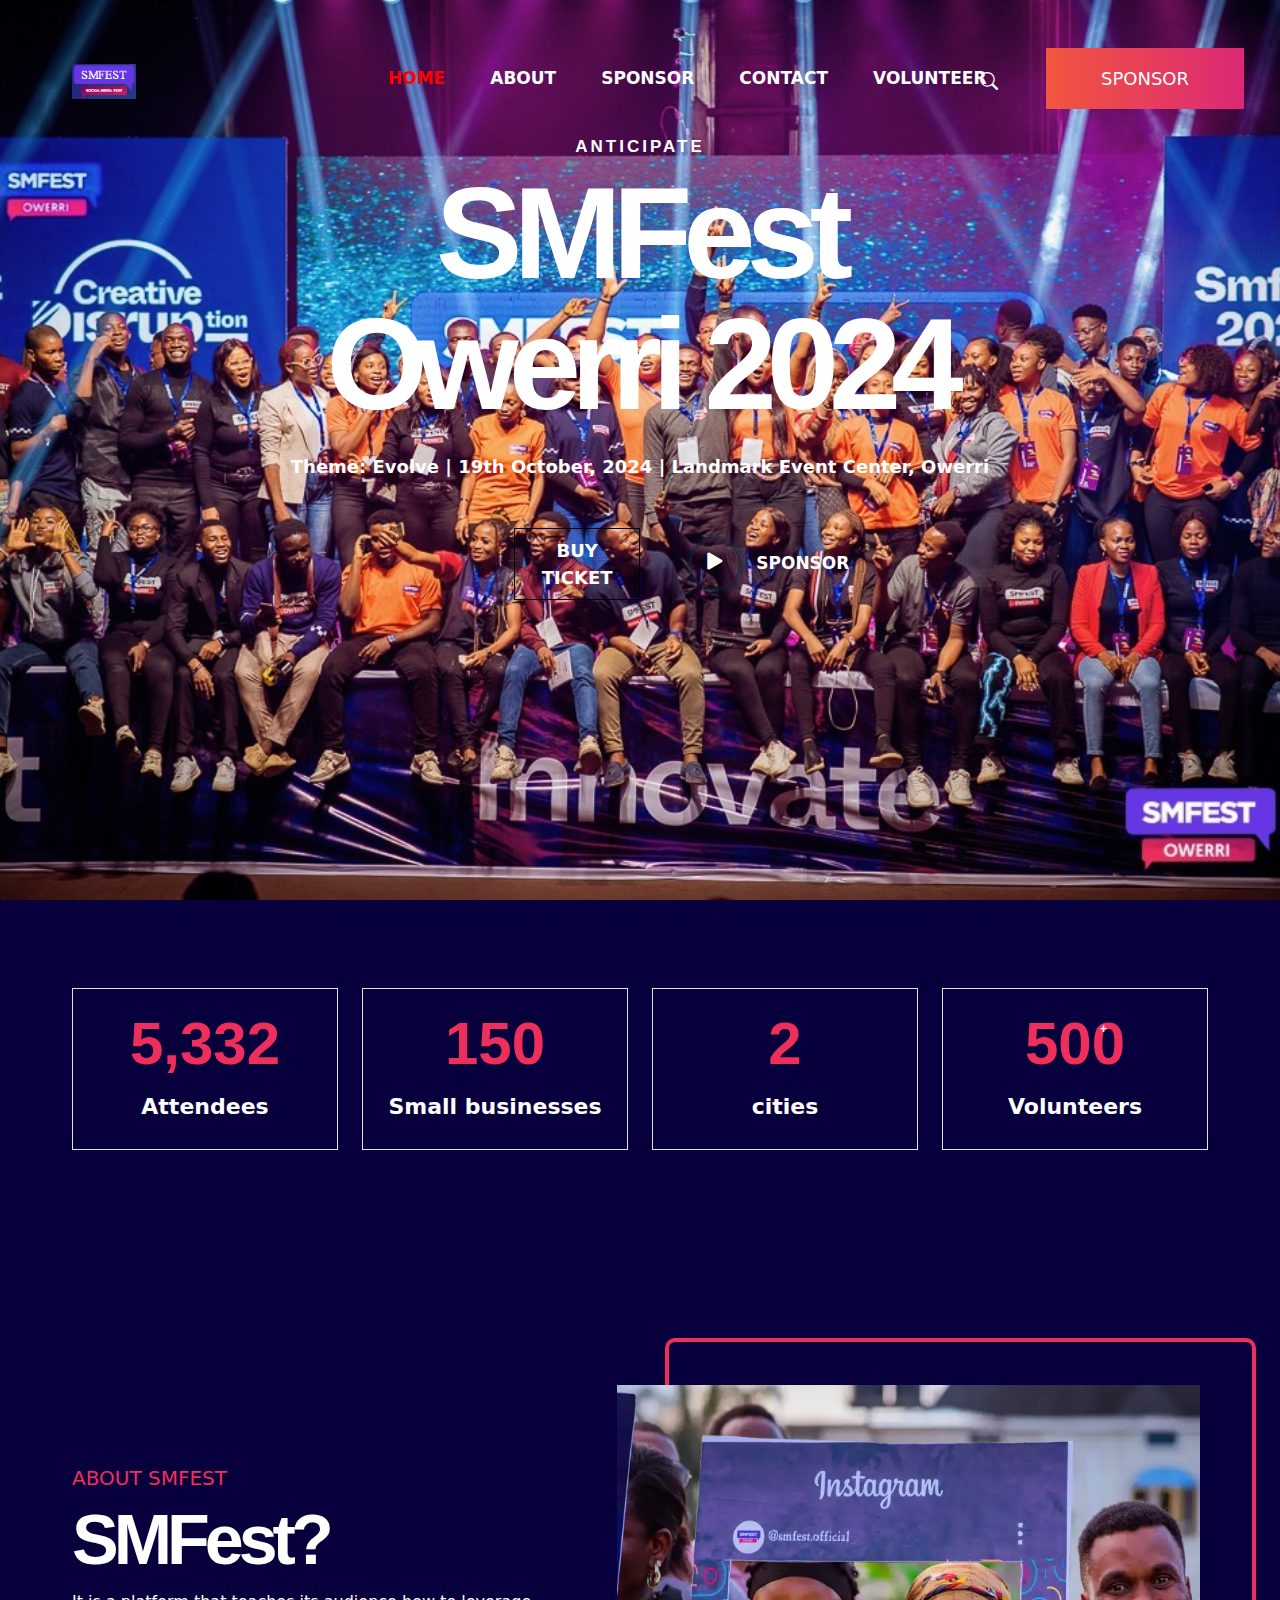
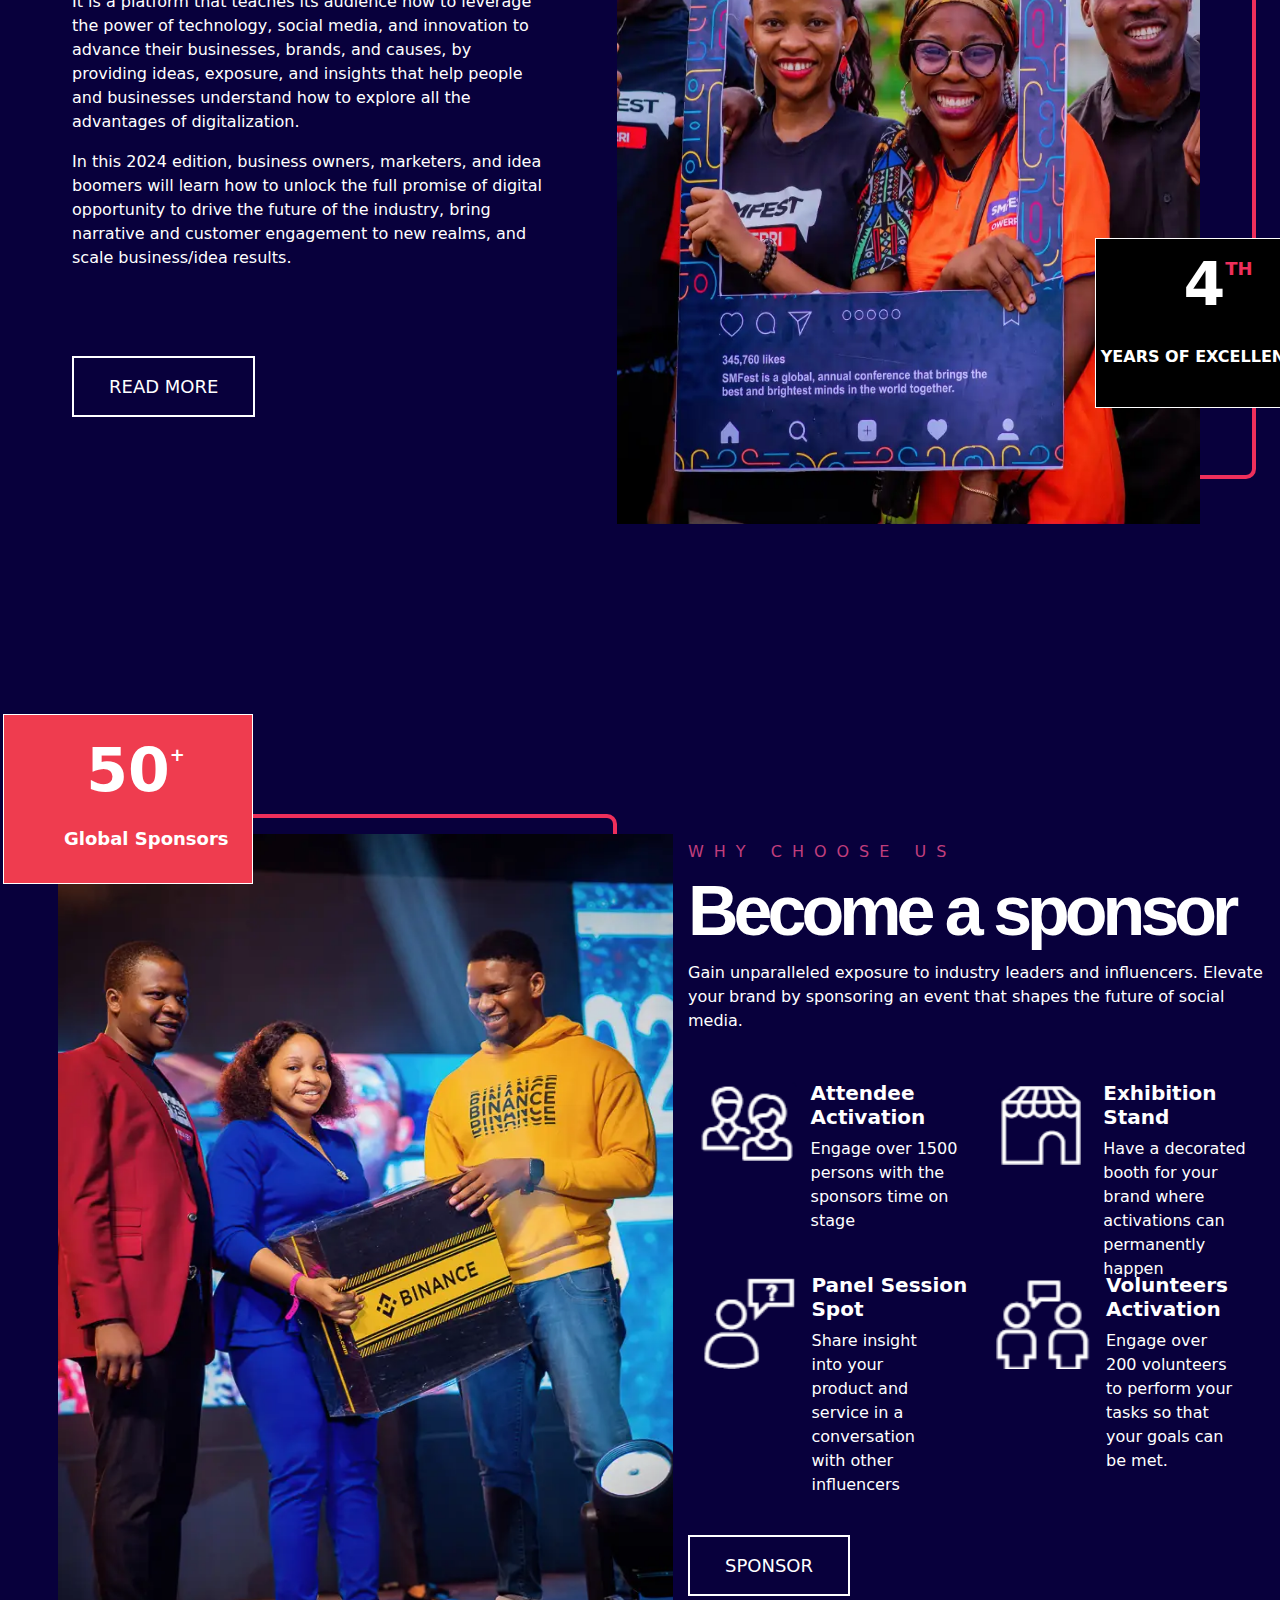
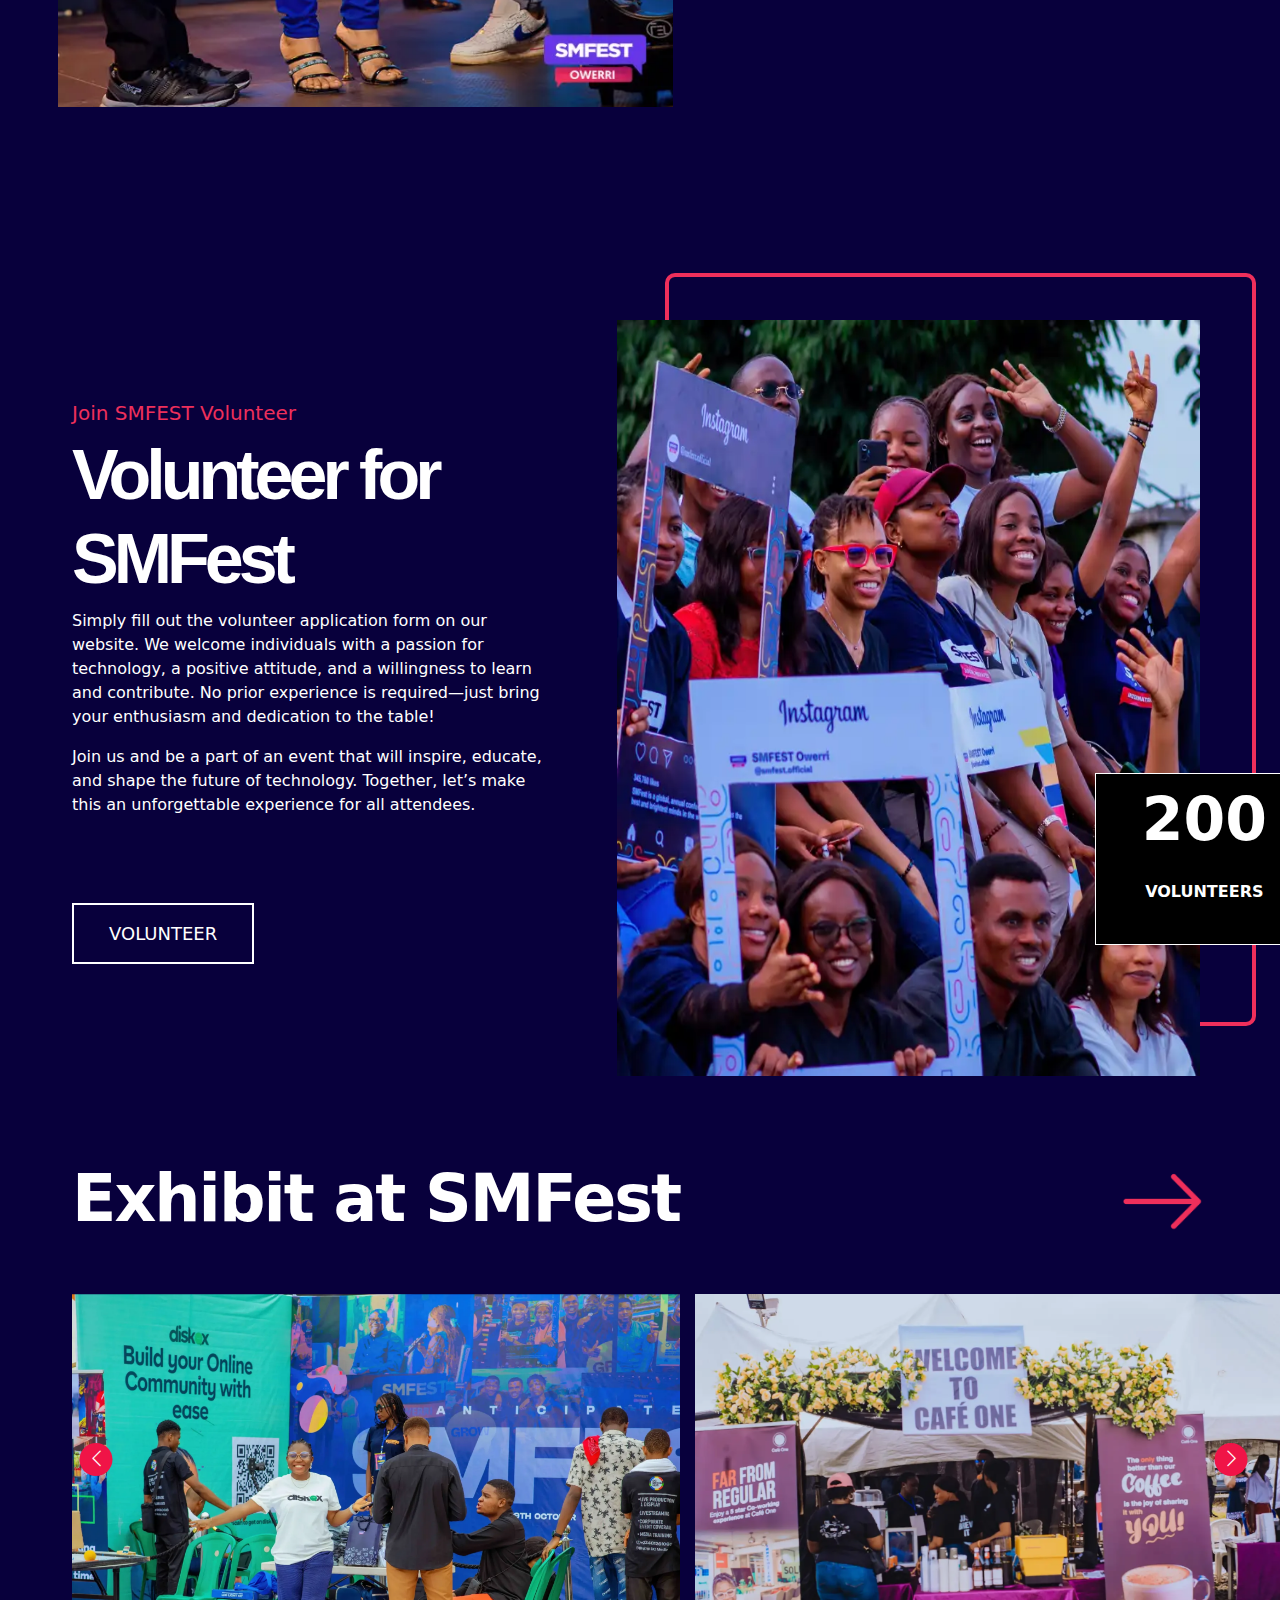
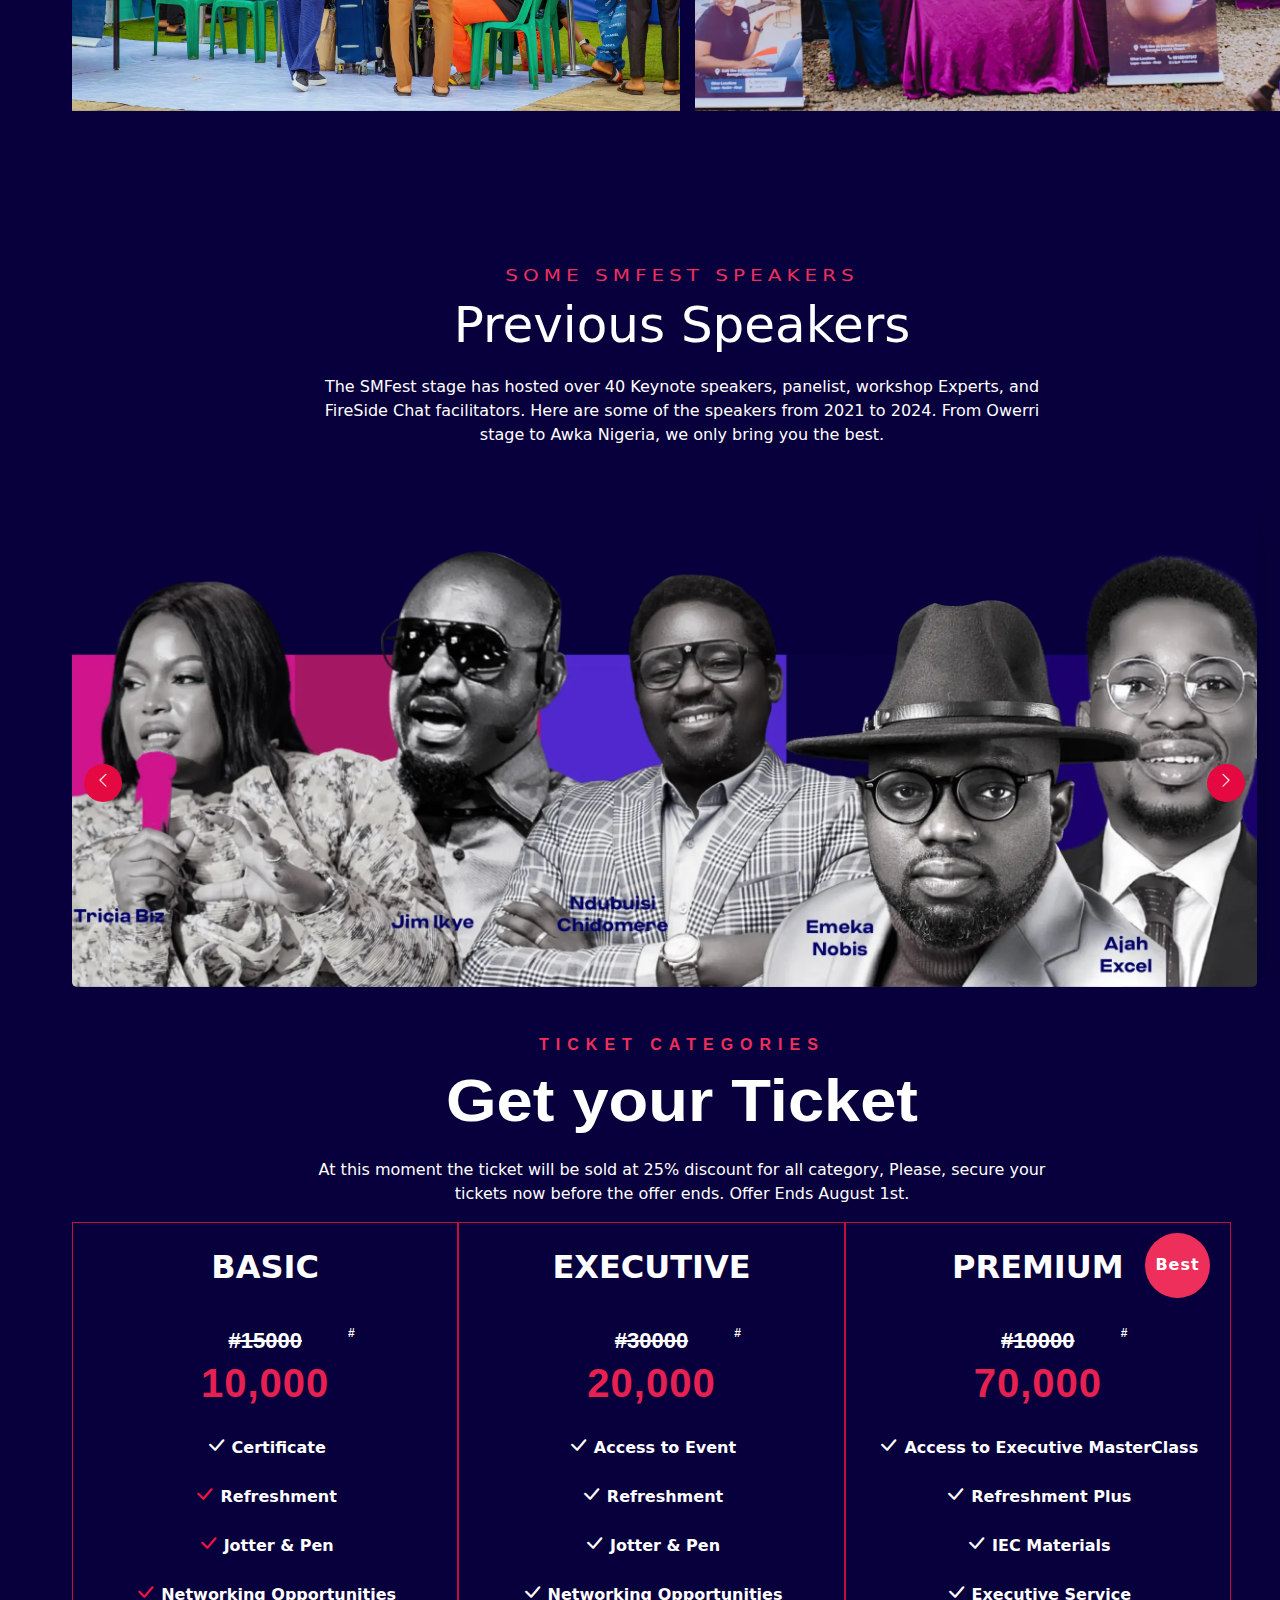
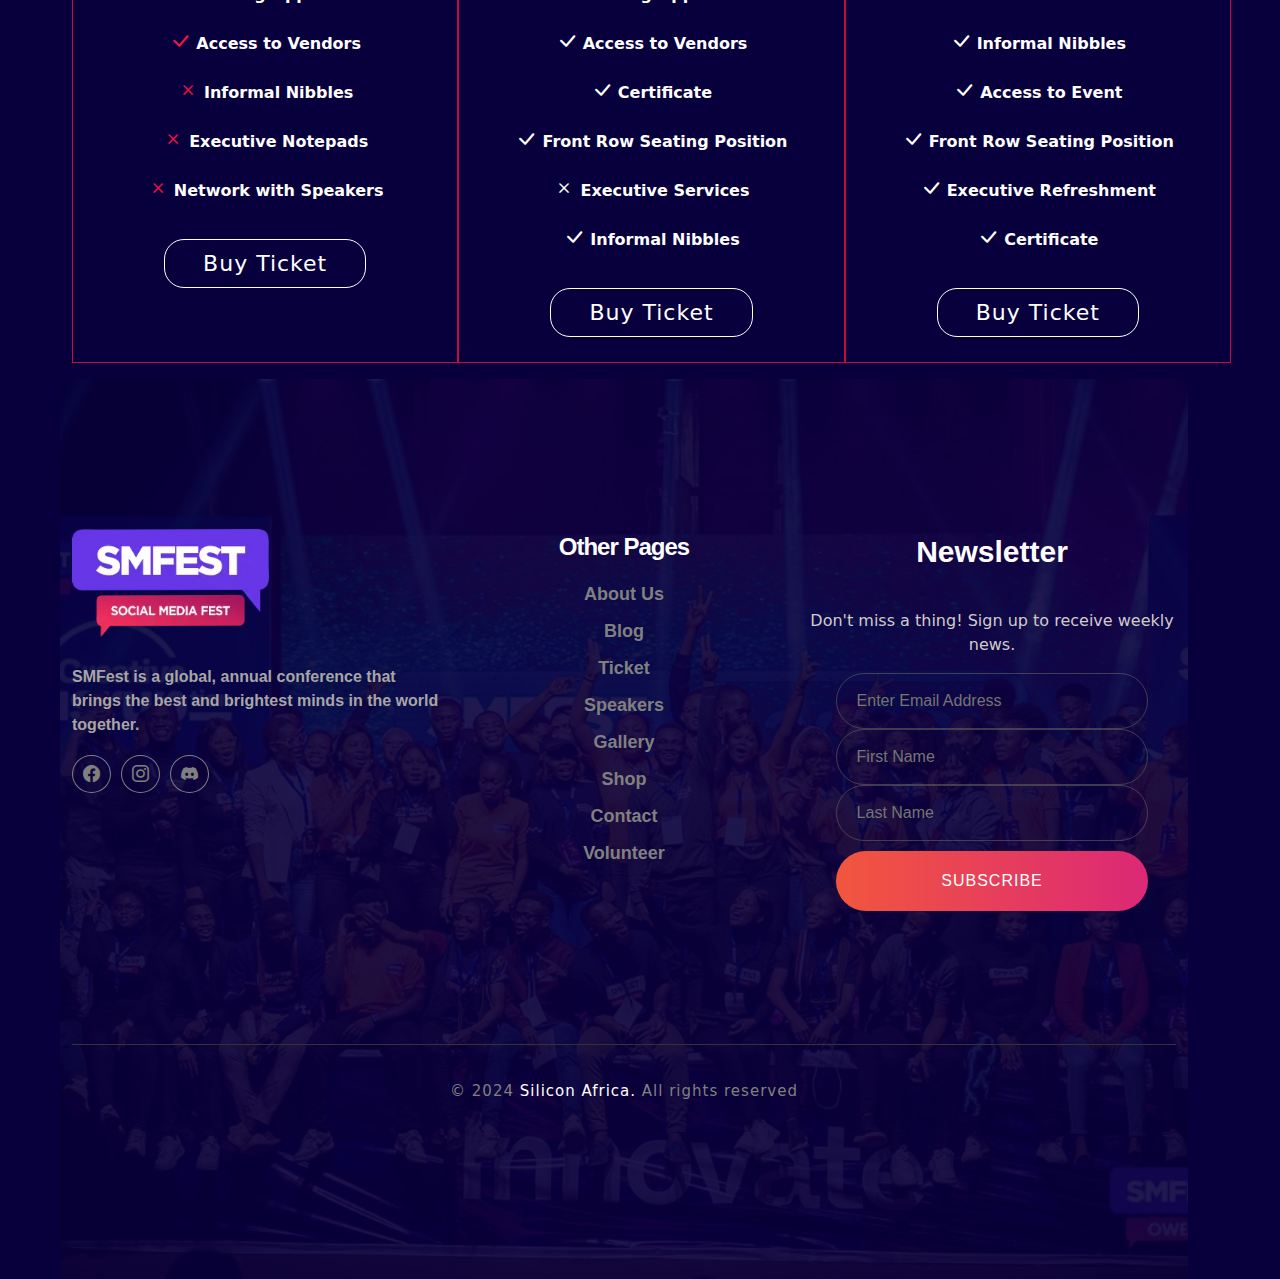
==== index.html @ a8a3d93f "ksdjdh" ====
<!DOCTYPE html>
<html lang="en">
<head>
    <meta charset="UTF-8">
    <meta name="viewport" content="width=device-width, initial-scale=1.0">
    <link rel="stylesheet" href="css/bootstrap.css">
    <link rel="stylesheet" href="css/smfest.css">
    <link rel="icon" href="images/WhatsApp Image 2024-08-11 at 22.17.48_2484b31b.jpg">
    <link rel="stylesheet" href="https://cdn.jsdelivr.net/npm/bootstrap-icons@1.11.3/font/bootstrap-icons.min.css">
    <link rel="stylesheet"href="https://cdnjs.cloudflare.com/ajax/libs/animate.css/4.1.1/animate.min.css"/>
    <title>SMFEST 2024 | Largest social Media Event In Africa </title>
</head>
<body>
    <style>           
@keyframes switchBackground {
    0% {
      background-image: url('images/WhatsApp\ Image\ 2024-08-09\ at\ 02.58.51_75f0d899.jpg');
    }
    15% {
      background-image: url('images/b-1.webp');
    }
    25% {
      background-image: url('images/b-2.webp');
    }
    50% {
      background-image: url('images/WhatsApp\ Image\ 2024-08-12\ at\ 01.07.08_6c00ac14.jpg');
    }
    75% {
      background-image: url('images/b-3.webp');
    }
    100% {
      background-image: url('images/WhatsApp\ Image\ 2024-08-12\ at\ 01.07.09_1faee0fe.jpg');
    }
  }
    </style>
    <section class="header" style="background-image: url('images/WhatsApp\ Image\ 2024-08-09\ at\ 02.58.51_75f0d899.jpg'); background-size: cover; background-position: center; background-repeat: no-repeat;">
        <header class="container-fluid">
            <div class="row">
                <div class=" col-4 col-lg-3 mt-lg-5 pt-lg-3 mt-5 ms-1 ms-lg-4 ps-lg-5">
                    <img src="images/Screenshot 2024-08-09 093712.png"alt="" style="height: 35px; cursor: pointer;">
                </div>
                <div class="col-5 d-none d-lg-block mt-lg-5" style="width: 45%;">
                    <ul class="d-flex nav-list">
                        <li class="active">HOME</li>
                        <li>ABOUT</li>
                        <li>SPONSOR</li>
                        <li>CONTACT</li>
                        <li>VOLUNTEER</li>
                    </ul>
                </div>
                <div class=" col-4 col-lg-2 d-flex ms-lg-5 mt-5 mt-lg-5">
                    <i class="bi bi-search mt-lg-3 ms-5 pt-1 ms-lg-0" style="font-size: 18px; font-weight: 700; color: white;"></i>
                    <button class="button ms-5  d-none d-lg-flex">SPONSOR</button>
                </div>
                <div class="col-3 d-lg-none mt-4 pt-3 text-end">
                    <i class="bi bi-list" style="font-size: 35px; font-weight: 600;color: white;"></i>
                </div>
            </div>
        </header>
        <main class="container-fluid">
            <div class="row">
                <div class="col-12 anticipate">
                    <p>ANTICIPATE</p>
                </div>
                <div class="col-12 smfest">
                    <p>SMFest</p>
                </div>
                <div class="col-12 smfest2">
                    <p>Owerri 2024</p>
                </div>
                <div class="col-12 description text-center" style="color: white; justify-content: center; font-size: 18px; font-weight: 600; margin-top: -25px;">
                    <div>Theme: Evolve | 19th October, 2024 | Landmark Event Center, Owerri</div>
                </div>
                <div class="text-center mt-5 d-md-flex align-items-center">
                    <div class="col-12 col-md-6">
                        <button class="ticket">BUY TICKET</button>
                    </div>
                    <div class="col-12 col-lg-6 play pt-2 pt-lg-0 gap-3">
                        <i class="bi bi-play-fill circle border border-dark" style=" border-radius: 50%;height: 50px; width: 50px;"></i> <span>SPONSOR</span>
                    </div>
                </div>
            </div>                
        </main>
    </section>
    <section class="container-fluid  pt-4" style="height: 100vh">
        <div class="row pt-3 m-md-5">
            <div class="col-12 col-md-6 col-lg-3">
                <div class="border mb-4 mb-md-0" style="padding: 10px;">
                    <p class="numbers">5,332</p>
                    <p class="Attendees">Attendees</p>
                </div>
            </div>
            <div class="col-12 col-lg-3 col-md-6">
                <div class="border mb-4 mb-lg-0"style="padding: 10px;">
                    <p class="numbers">150</p>
                    <p class="Attendees">Small businesses</p>
                </div>
            </div>
            <div class="col-12 col-lg-3 col-md-6">
                <div class="border mb-4 mb-lg-0"style="padding: 10px;">
                    <p class="numbers">2</p>
                    <p class="Attendees">cities</p>
                </div>
            </div>
            <div class="col-12 col-lg-3 col-md-6">
                <div class="border mb-4 mb-lg-0"style="padding: 10px;">
                    <p class="numbers" style=" position: relative;">500 <sup class="plus">+</sup></p>
                    <p class="Attendees">Volunteers</p>
                </div>
            </div>
        </div>
        <div class="row" style="margin-top: 15%; margin-bottom: 30%;">
            <div class="col-12 col-md-5 ms-1 ms-lg-4 ps-lg-5 order1" style="">
                <h5 style="color: #EE2F5B;" class="b-attention">ABOUT SMFEST</h5>
                <h4 id="attention">SMFest?</h4>
                <p class="write w-100">It is a platform that teaches its audience how to leverage the power of technology, social media, and innovation to advance their businesses, brands, and causes, by providing ideas, exposure, and insights that help people and businesses understand how to explore all the advantages of digitalization.</p>
                <p class="write w-100">In this 2024 edition, business owners, marketers,  and idea boomers will learn how to unlock the full promise of digital opportunity to drive the future of the industry, bring narrative and customer engagement to new realms, and scale business/idea results.</p>
                <button class="read-more">READ MORE</button>
            </div>
            <div class="col-12 col-md-5 ms-lg-5 order0 animate__animated animate__fadeInRight animate__delay-1s animate__slow" style="position: relative;">
                <div class="ms-5 first-sec ">
                     <img src="images/about-smfest-2webp.webp" alt="" class="">
                     <div class="text-white fourth animate__animated animate__fadeInRight animate__delay-2s animate__slower">
                        <p class="four"> 4 <sup class="th">TH</sup></p>
                        <p class="yrs1">YEARS OF EXCELLENCE</p>
                     </div>
                </div>
            </div>
        </div>
        <div class="row" style="margin-top: 15%;">
            <div class="col-12 col-lg-5 ms-lg-5 animate__animated animate__fadeInLeft animate__delay-1s animate__slow" style="position: relative;">
                <div class="ms-5 first-sec2">
                     <img src="images/DSC_-copy.webp" alt="">
                     <div class="text-white text-center fourth2 animate__animated animate__fadeInLeft animate__delay-2s animate__slower">
                        <p class="four"> 50 <sup class="th" style="color: white;"> + </sup></p>
                        <p class="yrs">Global Sponsors</p>
                     </div>
                </div>
            </div>
            <div class="col-12 col-lg-6 ms-1 ms-lg-auto ps-2 ps-lg-5" style="">
                <h5 style="color: #C03E7D;" class="c-attention mt-5">WHY CHOOSE US</h5>
                <h4 id="attention">Become a sponsor</h4>
                <p class="write w-100">
                    Gain unparalleled exposure to industry leaders and influencers. 
                    Elevate your brand by sponsoring an event that shapes the future of social media.</p>
                    <div class="row sec ms-3 ms-md-0 mt-md-5">
                        <div class=" col-12 col-md-6 d-flex gap-1 text-white pb-2 pb-md-0">
                            <div class="fav-icons">
                                <img src="images/first icon.png" alt="">
                            </div>
                            <div class="fave">
                                <h2>Attendee Activation</h2>
                                <p>Engage over 1500 persons with the sponsors time on stage</p>
                            </div>
                        </div>
                        <div class=" col-12 col-md-6 text-white d-flex gap-1 pb-2 pb-md-0">
                            <div class="fav-icons">
                                <img src="images/sec-icon.png" alt="">
                             </div>
                            <div class="ps-lg-2 fave" style="width: 80%;">
                                <h2>Exhibition Stand</h2>
                                <p>Have a decorated booth for your brand where activations can permanently happen</p>
                            </div>
                        </div>
                        <div class=" col-12 col-md-6 d-flex text-white gap-1 mt-md-4 pb-2 pb-md-0">
                            <div class="fav-icons">
                                <img src="images/3rd-icon.png" alt="">
                            </div>
                            <div class="fave">
                                <h2>Panel Session Spot</h2>
                                <p style="width: 80%;">Share insight into your product and service in a conversation with other influencers</p>
                            </div>
                        </div>
                        <div class=" col-12 col-md-6 d-flex text-white gap-1 mt-md-4 pb-2 pb-md-0">
                            <div class="fav-icons">
                                <img src="images/4th-icon.png" alt="">
                            </div>
                            <div class="fave">
                                <h2>Volunteers Activation</h2>
                                <p style="width: 80%;">Engage over 200 volunteers to perform your tasks so that your goals can be met.</p>
                            </div>
                        </div>
                    </div>
                <button class="read-more">SPONSOR</button>
            </div>
        </div>
        <div class="row" style="margin-top: 15%; margin-bottom: 30%;">
            <div class="col-12 col-md-5 ms-1 ms-lg-4 ps-lg-5 order1" style="">
                <h5 style="color: #EE2F5B;" class="b-attention">Join SMFEST Volunteer</h5>
                <h4 id="attention">Volunteer for SMFest</h4>
                <p class="write w-100">Simply fill out the volunteer application form on our website. We welcome individuals with a passion for technology, a positive attitude, and a willingness to learn and contribute. No prior experience is required—just bring your enthusiasm and dedication to the table!</p>
                <p class="write w-100">Join us and be a part of an event that will inspire, educate, and shape the future of technology. Together, let’s make this an unforgettable experience for all attendees.</p>
                <button class="read-more">VOLUNTEER</button>
            </div>
            <div class="col-12 col-md-5 ms-lg-5 animate__animated animate__fadeInRight animate__delay-1s animate__slow" style="position: relative;">
                <div class="ms-5 first-sec ">
                     <img src="images/vol2.webp" alt=""class="">
                     <div class="text-white fourth animate__animated animate__fadeInRight animate__delay-2s animate__slower">
                        <p class="four"> 200</p>
                        <p class="yrs1">VOLUNTEERS</p>
                     </div>
                </div>
            </div>
    </section>
    <div>       
        <div class="container-fluid third-section ms-1 ms-lg-4 ps-lg-5" style="margin-top: 900%;">
            <div class="d-flex mb-5">
                <div class="col-12 col-6 d-flex">
                    <h1 class="text-white exhibit">Exhibit at SMFest</h1>
                    <img src="images/ARROW.png" alt="" class="ms-lg-auto me-5 mt-2 d-none d-lg-flex" style="height: 75%;">
                </div>
            </div>  
            <div class="sliders">
                    <div class="slider-wrapper">
                        <div class="slider">
                        <img id="slide-1" src="images/vend1-scaled.webp" alt="">   
                        <img id="slide-2" src="images/vend4-e1717484084851.webp" alt="">   
                        <img id="slide-3" src="images/vend5.webp" alt="">   
                        <img id="slide-4" src="images/vend6-e1717483911150.webp" alt="">
                        </div>
                        <div class="slider-nav">
                            <a href="#slide-1" class="left-nav"><i class="bi bi-chevron-left"></i></a>
                        </div>
                        <div class="slider-nav2">
                            <a href="#slide-4" class="right-nav"><i class="bi bi-chevron-right"></i></a>
                        </div>
                    </div>
            </div>
            <div class="d-md-none text-white" style="font-size: 12px;">
                <p>Get the opportunity of showcasing your products and services at Smfest in a unique way. We have a customized
                     space for you at SMFEST where you can get up with your activations and brand promotion.
                </p>
                <button class="read-more ms-0">GET NOW</button>
            </div>
            <div>
                <h4 class="mt-5 text-center speakers" style="color: #EE2F5B;">SOME SMFEST SPEAKERS</h4>
                <h1 class="text-white text-center previous">Previous Speakers</h1>
                <p class="text-white text-center long-p">The SMFest stage has hosted over 40 Keynote speakers, panelist, workshop Experts,  and FireSide Chat facilitators. 
                    Here are some of the speakers from 2021 to 2024. From Owerri stage to Awka Nigeria, we only bring you the best.
                </p>
            </div> 
            <div class="sliders">
                    <div class="slider-wrappera">
                        <div class="slidera">
                            <img id="slide-1b" src="images/speakers-arrange3-scaled.webp" alt="">        
                            <img id="slide-2b" src="images/speakers-arrange4-1-scaled.webp" alt="">   
                            <img id="slide-3b" src="images/Untitled-2-scaled.webp" alt="">   
                            </div>
                            <div class="slider-nava">
                                <a href="#slide-1b" class="left-nav"><i class="bi bi-chevron-left"></i></a>
                            </div>
                            <div class="slider-nav2a">
                                <a href="#slide-3b" class="right-nav"><i class="bi bi-chevron-right"></i></a>
                            </div>
                    </div>
            </div>
            <div class=" mb-lg-3">
                <h4 class="mt-5 text-center speakersa" style="color: #EE2F5B;">TICKET CATEGORIES</h4>
                <h1 class="text-white text-center previousa">Get your Ticket</h1>
                <p class="text-white text-center long-pa">At this moment the ticket will be sold at 25% discount for all category,
                     Please, secure your tickets now before the offer ends. Offer Ends August 1st.
                </p>
            </div>
            <div class="row ms-2 ms-lg-0" style="max-width: 95%;">
                <div class="col-12 col-md-4 text-center border basic">
                    <h2 class="text-white text-center">BASIC</h2>
                    <p class="text-white line-through" style="text-decoration: line-through;">#15000 <sup class="hash">#</sup></p>
                    <div class="text-white text-center">
                        <p class="price">10,000</p>
                        <p class="txt"><i class="bi bi-check-lg"></i>Certificate</p>
                        <p class="txt"><i class="bi bi-check-lg pink"></i>Refreshment</p>
                        <p class="txt"><i class="bi bi-check-lg pink"></i>Jotter & Pen</p>
                        <p class="txt"><i class="bi bi-check-lg pink"></i>Networking Opportunities</p>
                        <p class="txt"><i class="bi bi-check-lg pink"></i>Access to Vendors</p>
                        <p class="txt"><i class="bi bi-x pink"></i>Informal Nibbles</p>
                        <p class="txt"><i class="bi bi-x pink"></i>Executive Notepads</p>
                        <p class="txt"><i class="bi bi-x pink"></i>Network with Speakers</p>
                        <button class="buy-ticket">Buy Ticket</button>
                    </div>
                </div>
                <div class="col-12 col-md-4 border ticket-section executive">
                    <h2 class="text-white text-center">EXECUTIVE</h2>
                    <p class="text-white text-center line-through" style="text-decoration: line-through;">#30000 <sup class="hash" >#</sup></p>
                    <div class="text-white text-center">
                        <p class="price">20,000</p>
                        <p class="txt"><i class="bi bi-check-lg"></i>Access to Event</p>
                        <p class="txt"><i class="bi bi-check-lg"></i>Refreshment</p>
                        <p class="txt"><i class="bi bi-check-lg"></i>Jotter & Pen</p>
                        <p class="txt"><i class="bi bi-check-lg"></i>Networking Opportunities</p>
                        <p class="txt"><i class="bi bi-check-lg"></i>Access to Vendors</p>
                        <p class="txt"><i class="bi bi-check-lg"></i>Certificate</p>
                        <p class="txt"><i class="bi bi-check-lg"></i>Front Row Seating Position</p>
                        <p class="txt"><i class="bi bi-x"></i>Executive Services</p>
                        <p class="txt"><i class="bi bi-check-lg"></i>Informal Nibbles</p>
                        <button class="buy-ticket">Buy Ticket</button>
                    </div>
                </div>
                <div class="col-12 col-md-4 border premium">
                    <H2 class="text-white text-center">PREMIUM</H2>
                    <p class="text-white text-center line-through" style="text-decoration: line-through;">#10000 <sup class="hash">#</sup></p>
                    <div class="text-white text-center">
                        <p class="price">70,000</p>
                        <p class="txt"><i class="bi bi-check-lg"></i>Access to Executive MasterClass</p>
                        <p class="txt"><i class="bi bi-check-lg"></i>Refreshment Plus</p>
                        <p class="txt"><i class="bi bi-check-lg"></i>IEC Materials</p>
                        <p class="txt"><i class="bi bi-check-lg"></i>Executive Service</p>
                        <p class="txt"><i class="bi bi-check-lg"></i>Informal Nibbles</p>
                        <p class="txt"><i class="bi bi-check-lg"></i>Access to Event</p>
                        <p class="txt"><i class="bi bi-check-lg"></i>Front Row Seating Position</p>
                        <p class="txt"><i class="bi bi-check-lg"></i>Executive Refreshment</p>
                        <p class="txt"><i class="bi bi-check-lg"></i>Certificate</p>
                        <button class="buy-ticket">Buy Ticket</button>
                        <div class="best" style="background-color: #EE2F5B;">Best</div>
                    </div>
                </div>
                </div>
            </div>
        </div>
    </div>
    <footer class="container ms-5 text-white mt-3">
        <footer class="footer-section" style="background-image: url('images/WhatsApp\ Image\ 2024-08-12\ at\ 01.07.08_6c00ac14.jpg');">
            <div class="container-fluid">
                <div class="row">
                    <div class="col-12">
                        <div class="footer-content d-md-flex">
                            <div class="col-12 col-md-6 col-lg-4">
                                <div class="footer-logo text-lg-start text-center"><a href=""><img src="images/thanks-banner-1.webp" alt="" style=""></a></div>
                                <p class="conference text-center text-lg-start">SMFest is a global, annual conference that brings the best and brightest minds in the world together.</p>
                                <div class="social-media text-center text-lg-start m-lg-0 m-5">
                                    <span><i class="bi bi-facebook"></i></span>
                                    <span><i class="bi bi-instagram"></i></span>
                                    <span><i class="bi bi-discord"></i></span>
                                </div>
                            </div>
                            <div class="col-12 col-md-6 col-lg-4">
                                <div class="links d-flex flex-column">
                                    <p class="other-pages">Other Pages</p>
                                    <a href="" class="pages">About Us</a>
                                    <a href="" class="pages">Blog</a>
                                    <a href="" class="pages">Ticket</a>
                                    <a href="" class="pages">Speakers</a>
                                    <a href="" class="pages">Gallery</a>
                                    <a href="" class="pages">Shop</a>
                                    <a href="" class="pages">Contact</a>
                                    <a href="" class="pages">Volunteer</a>
                                </div>
                            </div>
                            <div class="col-12 col-md-12 col-lg-4">
                                <div class="news">
                                    <p class="newsletter">Newsletter</p>
                                    <p class="sign-up">Don't miss a thing! Sign up to receive weekly news.</p>
                                    <input type="text" class="form-control-lg border" placeholder="Enter Email Address">
                                    <input type="text" class="form-control-lg border" placeholder="First Name">
                                    <input type="text" class="form-control-lg border" placeholder="Last Name">
                                    <div class="subscribe"><a href="">SUBSCRIBE</a></div>
                                </div>
                            </div>
                        </div>
                        <div class="mt-5 mt-lg-0">
                            <p class="trademark">© 2024 <span>Silicon Africa.</span> All rights reserved</p>
                        </div>
                    </div>
                </div>
            </div>
        </footer>
    </footer>
    <script src="java script/bootstrap.js"></script>
</body>
</html>
---- css/smfest.css ----
body{
    background: #08003C;
    overflow-x: hidden;
}
.header{
    width: 100%;
    height: 300px;
    animation: switchBackground 25s infinite;
    background-size: cover;
  }
  
.header{
    height: 100vh;
    position: relative;
}
.header::before{
    position: absolute;
    top: 0%;
    left: 0%;
    width: 100%;
    height: 100%;
    background-color: black;
    z-index: 1;
}
.header .container-fluid{
    position: relative;
    z-index: 2;
}
.nav-list{
    list-style-type: none;
    gap:45px;
    font-size: 17px;
    font-weight: 600;
    margin-top: 18px;
}
.nav-list li{
    cursor: pointer;
    color: white;
}
.active{
    color: red !important;
}
.nav-list li:hover{
    color: red;
}
.button {
    color: white;
    padding: 17px 55px;
    font-size: 18px;
    cursor: pointer;
    border: none;
    outline: none;
    background: linear-gradient(to left, rgb(220, 40, 118), rgb(242, 86, 62));
}
.anticipate{
    color: white;
    display: flex;
    justify-content: center;
    margin-top:25px;
    font-size: 17px;
    font-family:Arial, Helvetica, sans-serif;
    font-weight: 700;
    letter-spacing: 3px;
}
.smfest{
    color: white;
    display: flex;
    justify-content: center;
    font-size: 130px;
    font-weight: 800;
    margin-top: -40px;
    font-family:Arial, Helvetica, sans-serif;
    letter-spacing: -9px;
}
.smfest2{
    color: white;
    display: flex;
    justify-content: center;
    font-size: 70px;
    font-weight: 600;
    margin-top: -65px;
    font-family:Arial, Helvetica, sans-serif;
    letter-spacing: -8px; 
}
.ticket{
    background-color: transparent;
    color: white;
    font-weight: 500;
    padding: 8px 15px;
    font-size: 15px;
    border: 1px solid black;
}
.ticket:hover{
    color: rgb(8, 8, 87);
}
.play{
    display: flex;
    align-items: center;
    color: white;
    width: 20%;
    font-size: 15px;
    font-weight: 550; 
    padding-left: 130px;
    cursor: pointer;
}
.circle{
    font-size: 30px;
}
.circle:hover{
    color: rgb(8, 8, 87); 
    cursor: pointer;
}
.numbers{
    font-size: 60px;
    text-align: center;
    color: #EE2F5B;
    font-weight: 600;
    font-family:Arial, Helvetica, sans-serif;
}
.Attendees{
    text-align: center;
    font-size: 22px;
    margin-top: -15px;
    font-weight: 600;
    color: white;
}
.plus{
    color: white;
    font-size: 12px;
    position: absolute; 
    top: 30px;
    right:90px;
}
#attention{
    color: white; 
    font-size:70px;
    font-weight: 700;
    letter-spacing: -5px;
    font-family: Arial, Helvetica, sans-serif;
}
.write{
    width: 80%; 
    font-weight: 500;
    color: white;
}
@media only screen and (max-width: 768px){
    .circle{
        border-radius: 50px !important;
        padding-left: 10px;
        padding-right: 10px;
    }
        .conference{
            font-size: 13px;
            font-weight: 600 !important;
        }
    h1.previous, h1.previousa {
        font-size: 2rem;
    }

    .long-p, .long-pa {
        font-size: 0.9rem;
    }

    .slider-nava .nav {
        padding: 0.4rem;
        font-size: 1.2rem;
    }
    .smfest{
        color: white;
        display: flex;
        justify-content: center;
        font-size: 80px;
        font-weight: 800;
        margin-top: -20px;
        font-family:Arial, Helvetica, sans-serif;
        letter-spacing: -7px;
    }
    
    .slider-nav2a {
        position: absolute;
        width: 100%;
        top: 59%;
        left: 90% !important;
        background-color: #e40a41;
        border-radius: 50px;
        max-width: 38px;
        height: 38px;
        padding-top: 5px;
        padding-left: 11px;
        transform: translateY(-50%);
        z-index: 1;
        display: flex;
        justify-content: space-between;
    }
    .yrs1{
        font-weight: 700;
        font-size: 14px !important;
    }
    .anticipate{
        color: white;
        display: flex;
        justify-content: center;
        margin-top:65px;
        font-size: 12px;
        font-family:Arial, Helvetica, sans-serif;
        font-weight: 750;
        letter-spacing: 5px; 
    }
    .description{
        font-size: 15px !important;
        margin-top: -20px;
       
    }
    .numbers{
        font-size: 29px;
        
    }
    .Attendees{
        font-size: 18px;
    }
    .plus{
        position: absolute; 
        top: 15px;
        right:185px;
    }
    #attention{
        font-size: 30px;
        letter-spacing: -1px;
      }  
    .write{
        width: 100%;
        font-size: 14px;
    }
    .b-attention{
        font-size: 12px;
        letter-spacing: 5px;
        font-weight: 700;
    } 
    .fave p{
        font-size: 13px;
        font-weight: 600;
    }
    .read-more{
        margin-left: 25px;
        padding: 15px 45px !important;
        margin-top: 15px !important;
    }
    .slider-wrappera{
        position: relative;
        max-width: 88rem;
        padding-right: 0px !important; 
    }

}
.first-sec{
    border: 4px solid #EE2F5B;
    padding: 0%;
    width: 85%;
    border-radius: 10px;
    height: 500px;
}
.first-sec2{
    border: 4px solid #EE2F5B;
    border-radius: 10px;
    height: 650px;
    margin-top: 20px;
}
.first-sec2 img{
    height: 105%;
    width: 90%;
    position: absolute;
    left:10px;
    /* bottom: 25px; */
    top: 0;
}
.first-sec img{
    height: 95%;
    padding: 2px;
    position: absolute;
    left:10px;
    top: 15px;
}
.fourth2{
    background-color: #EE2F5B;
    height: 115px;
    width: 330px;
    padding: 10px;
    margin-left: 15px;
    border: 1px solid white;
    position: absolute;
    left: 0;
    bottom: 580px;
}
.order1{ 
    order: 1;
    margin-top: 20%;
}
.order0{ 
    order: 0;
}
.read-more{
    color: white;
    padding: 15px 35px;
    font-size: 18px;
    cursor: pointer;
    border:2px solid white;
    outline: none;
    background-color: transparent;
    transition: color 0.3s, background-color 0.3s;
    margin-top:70px;
}
.read-more:hover{
   background: linear-gradient(to left, rgb(220, 40, 118), rgb(242, 86, 62));
    outline: none;
    border: none;
}
.fourth{
    position: absolute;
    top: 480px;
    right: 0px !important;
    background-color: black;
    width: 70%;
    height: 22%;
    border: 1px solid white;
    text-align: center;
}
.four{
    font-size: 40px;
    font-weight: 600;
    position: relative;
    color: white;
}
.th{
    font-size: 16px;
    font-weight: 600;
    position: absolute;
    top: 22px;
    color: #EE2F5B;
}
.yrs{
    font-weight: 700;
    position: absolute;
    top: 75px;
    left: 120px;
    font-size: 13px;
}
.yrs1{
    font-weight: 700;
    font-size: 16px;
}
@media only screen and (min-width: 768px){
    
.footer-content{
    margin-bottom: 35px;
    padding-bottom: 12%;
    border-bottom: 1px solid rgb(52, 50, 50);
}
 .third-section{
        margin-top: 200% !important;
 }
    
.exhibit{
    font-weight: 800;
    font-size: 65px !important;
    letter-spacing: -2px;
}
.sliders{
}
.slider-wrapper{
    position: relative;
    max-width: 88rem;
    padding-right: 35px; 
}
.slider{
    display: flex;        
    gap: 15px;
    aspect-ratio: 21/9; 
    overflow-x: auto;
    scroll-behavior: auto;
    scroll-snap-type: x mandatory;
    scroll-behavior: smooth;
    box-shadow: 0 1.5rem 3rem -0.75rem hsla(0, 0%, 0% 0.25 );
}
.slider::-webkit-scrollbar{
    display: none;
}
.slider img{
    width: 50%;
    height: 80%;
    scroll-snap-align: start;
    object-fit: cover;
    transition: width 0.9s ease;    
}
.slider img:hover {
    filter: brightness(70%);        /* Darken the image by reducing brightness */
    width: 110%; 
}
.slider-nav{
    display: flex;
    column-gap: 1rem;
    position: absolute;
    bottom: 21.25rem !important;
    left: 02% !important;
    transform: translateX(-50%);
    z-index: 1;
}
.slider-nav i{
    width: 0.5rem;
    padding: 5px 7px;
    border-radius: 50%;
    background-color: #f01447;font-size: larger;
    color: white;
    transition: opacity ease 250ms;
}
.slider-nav a:hover{
    opacity: 1;
}
.slider-nav2{
    display: flex;
    column-gap: 1rem;
    position: absolute;
    bottom: 21.25rem !important;
    left: 95% !important;
    transform: translateX(-50%);
    z-index: 1;
}
.slider-nav2 i{
    width: 0.5rem;
    padding: 5px 7px;
    border-radius: 50%;
    background-color: #f01447;font-size: larger;
    color: white;
    transition: opacity ease 250ms;
}
.slider-nav2 a:hover{
    opacity: 1;
}
    .smfest2{
        color: white;
        display: flex;
        justify-content: center;
        font-size: 130px;
        font-weight: 00;
        margin-top: -80px;
        font-family:Arial, Helvetica, sans-serif;
        letter-spacing: -10px;
    }
    .ticket{
        background-color: transparent;
        color: white;
        font-weight: 700;
        padding: 8px 15px;
        font-size: 18px;
        border: 1px solid black;
        margin-left: 80%;
    }
    .play{
        color: white;
        margin-right: -70% !important;
        width: 20%;
        font-size: 17px !important;
        font-weight: 700 !important;
        padding-left: 04% !important;
    }
    .order1{ 
        order: 0;
        margin-top: 10%;
    }
    .order0{ 
        order: 1;
    }
    .first-sec{
        border: 4px solid #EE2F5B;
        padding: 0%;
        width: 116%;
        border-radius: 10px;
        height: 109%;
    }
    .first-sec2{
        border: 4px solid #EE2F5B;
        padding: 0%;
        width: 100%;
        border-radius: 10px;
        height: 870px;
    }
    .first-sec2 img{
        height: 873px;
        width: 615px;
        position: absolute ;
        top: 40px;
    }
    .first-sec img{
        width: 110%;
        height: 110%;
        position: absolute ;
        right:120px;
        top: 45px;

    }
    .fourth{
        position: absolute;
        top: 500px !important;
        right:0% !important;
        background-color: black;
        width: 41%;
        border: 1px solid white;
        text-align: center;
        margin-right: -175px;
        height: 25%;
    }
    .fourth2{
        position: absolute;
        bottom: 800px !important;
        left: -60px !important;
        background-color: #EF3C4F;
        width: 250px;
        border: 1px solid white;
        text-align: center;
        height: 170px;
    }
    .th{
        position: absolute;
        top: 30px;
        font-size: 18px;
        font-weight: 700;
    }
    .four{
        font-weight: 700;
        font-size: 60px;
    }
    .yrs{
        font-weight: 700;
        position: absolute;
        top: 110px;
        left: 60px;
        font-size: 18px;
    }
    .c-attention{
        letter-spacing: 10px;
        font-size: 16px;
    }
    .fav-icons img{
        height: 30%;
        transition: transform 0.3s ease;
        padding-right: 10px;
    }
    .fave h2{
        font-size: 25px;
        font-weight: 700;
    }
    .fav-icons img:hover {
        transform: scale(1.2); /* Enlarge the icon by 20% */
    }
    .speakers{
        font-weight: 520 !important;
        font-size: 20px !important;
        transform: scaleY(0.8);
        letter-spacing: 5px !important;
    }
    .previous{
        font-size: 50px !important;
    }
    .long-p{
        width: 61%;
        margin: 0 auto;
        font-size: 16px !important;
        padding-top: 12px;
    }
    .speakersa{
        color: #EE2F5B;
        font-size: 16px !important;
        font-weight: 700;
        font-family: Arial, Helvetica, sans-serif;
        letter-spacing: 7px;
    }
    .previousa{
        font-weight: 550;
        font-size: 65px !important;
        font-family: Arial, Helvetica, sans-serif;
        transform: scaleY(0.9);
    }
    .long-pa{
        font-size: 16px !important;
        font-weight: 500;
        padding-top: 10px;
        margin-left:20% !important;
        width: 60% !important;
    }
}
.fav-icons img{
    height: 50%;
    transition: transform 0.3s ease;
    padding-right: 10px;
}
.fave h2{
    font-size: 20px;
    font-weight: 650;
}
.fav-icons img:hover {
    transform: scale(1.2); /* Enlarge the icon by 20% */
}


.exhibit{ 
    font-weight: 800;
    font-size: 68px;
    letter-spacing: -2px;
}
.sliders{
}
.slider-wrapper{
    position: relative;
    padding-right:5px; 
}
.slider{
    display: flex;        
    aspect-ratio: 21/9; 
    overflow-x: auto;
    scroll-snap-type: x mandatory;
    scroll-behavior: smooth;
    box-shadow: 0 1.5rem 3rem -0.75rem hsla(0, 0%, 0%, 0.25);
}
.slider::-webkit-scrollbar{
    display: none;
}
.slider img{

    scroll-snap-align: start;
    object-fit: cover;
}
.slider-nav{
    display: flex;
    column-gap: 1rem;
    position: absolute;
    bottom: 4.45rem;
    left: 05%;
    transform: translateX(-50%);
    z-index: 1;
}
.slider-nav i{
    width: 0.5rem;
    padding: 5px 7px;
    border-radius: 50%;
    background-color: #f01447;font-size: larger;
    color: white;
    transition: opacity ease 250ms;
}
.slider-nav a:hover{
    opacity: 1;
}
.slider-nav2{
    display: flex;
    column-gap: 1rem;
    position: absolute;
    bottom: 4.45rem;
    left: 92%;
    transform: translateX(-50%);
    z-index: 1;
}
.slider-nav2 i{
    width: 0.5rem;
    padding: 5px 7px;
    border-radius: 50%;
    background-color: #f01447;font-size: larger;
    color: white;
    transition: opacity ease 250ms;
}
.slider-nav2 a:hover{
    opacity: 1;
}
.read-more {
    color: white;
    cursor: pointer;
    transition: background-color 0.3s ease;
}

.read-more:hover {
    background-color: #c10e3a;
}

/* Slider Styles */
.sliders {
    width: 100%;
    margin-top: 2rem;
    overflow: hidden;
}

.slider-wrappera {
  
    position: relative;
    max-width: 88rem;
    padding-right: 35px; 
}

.slidera {
    display: flex;        
    aspect-ratio: 21/9; 
    overflow-x: auto;
    scroll-snap-type: x mandatory;
    scroll-behavior: smooth;
    box-shadow: 0 1.5rem 3rem -0.75rem hsla(0, 0%, 0%, 0.25);
}
.slidera::-webkit-scrollbar{
    display: none;
}
.slidera img {
    scroll-snap-align: start;
    object-fit: cover;
    width: 100%;
    flex-shrink: 0;
    border-radius: 5px; /* Slight rounding of image corners */
}
.slider-nava {
    position: absolute;
    width: 100%;
    top: 60%;
    left: 1%;
    background-color: #e40a41;
    border-radius: 50px;
    max-width: 38px;
    height: 38px;
    padding-top: 5px;
    padding-left: 11px;
    transform: translateY(-50%);
    z-index: 1;
    display: flex;
    justify-content: space-between;
}
.slider-nav2a {
    position: absolute;
    width: 100%;
    top: 60%;
    left: 93%;
    background-color: #e40a41;
    border-radius: 50px;
    max-width: 38px;
    height: 38px;
    padding-top: 5px;
    padding-left: 11px;
    transform: translateY(-50%);
    z-index: 1;
    display: flex;
    justify-content: space-between;
}
.slider-nava i{
    color: white;
    font-weight: 600;
}
.slider-nav2a i{
    color: white;
    font-weight: 600;
}
.slider-nava .nav {
    background-color: rgba(0, 0, 0, 0.5);
    border-radius: 50%;
    color: white;
    padding: 0.5rem;
    font-size: 1.5rem;
    transition: background-color 0.3s ease, transform 0.3s ease;
    cursor: pointer;
}
.slider-nava .nav:hover {
    background-color: rgba(0, 0, 0, 0.8);
    transform: scale(1.1);
}
.circle {
    cursor: pointer;
    box-shadow: 0 0 10px #022a53;
    transition: all 0.4s ease-in-out;
    animation: glowing 0.9s infinite alternate;
}
.bi-play-fill {
    cursor: pointer;
    box-shadow: 0 0 10px #022a53;
    transition: all 0.4s ease-in-out;
    animation: glowing 0.9s infinite alternate;
}
@keyframes glowing {
    0% {
        box-shadow: 0 0 5px #0a53a26a, 0 0 10px #0a53a26a, 0 0 20px #053f79, 0 0 30px #032a50, 0 0 40px #072039, 0 0 50px #042545, 0 0 60px #05284c;
    }
    15% {
        box-shadow: 0 0 5px #010c186a, 0 0 10px #0a53a26a, 0 0 20px #02182e, 0 0 30px #032a50, 0 0 40px #072039, 0 0 50px #042545, 0 0 60px #05284c;
    }
    25% {
        box-shadow: 0 0 10px #080459, 0 0 20px #1e0754, 0 0 30px #070d54, 0 0 40px #190444, 0 0 50px #075454, 0 0 60px #075454, 0 0 70px #075454;
    }
    45% {
        box-shadow: 0 0 10px #210e9d, 0 0 20px #3a0aa9, 0 0 30px #110754, 0 0 40px #075454, 0 0 50px #075454, 0 0 60px #19066e, 0 0 70px #075454;
    }
    65% {
        box-shadow: 0 0 5px #062c53, 0 0 10px #062c53, 0 0 20px #062c53, 0 0 30px #290676, 0 0 40px #062c53, 0 0 50px #062c53, 0 0 60px #062c53;
    }
    100% {
        box-shadow: 0 0 5px #2c0575, 0 0 10px #480acd, 0 0 20px #2f0794, 0 0 30px #062c53, 0 0 40px #062c53, 0 0 50px #062c53, 0 0 60px #062c53;
    }
}
.ticket-section {
    background-color: var(--indigo);
    padding: 80px 20px 100px;
}
.categories {
    color: var(--pink);
    font-size: 18px;
    letter-spacing: 7px;
    text-align: center;
}
.get-ticket {
    font-family: 'ClashDisplay-Semibold', Arial, sans-serif;
    color: var(--white);
    font-size: 65px;
    letter-spacing: 2px;
    text-align: center;
}
.discount {
    font-size: 16px;
    width: 64vw;
    text-align: center;
    margin: 0 auto;
    margin-bottom: 45px;
}
.basic, .executive, .premium {
    border: 1px solid #c10e3a !important;
    text-align: center;
    position: relative;
    padding: 25px 0;
    transition: box-shadow 0.5s ease;
}
.basic h2, .executive h2, .premium h2{
    font-weight: 800;
}
.basic:hover, .executive:hover, .premium:hover {
    box-shadow: inset 0 0 40px rgba(238, 47, 91, 0.8);
}
.premium {
    position: relative;
}
.type {
    font-family: 'ClashDisplay-Bold', Arial, sans-serif;
    font-size: 30px;
    letter-spacing: 2px;
    margin-bottom: 25px;
}
.price {
    font-family: 'ClashDisplay-Bold', Arial, sans-serif;
    color:#e62152;
    font-size: 40px !important;
    font-weight: 900 !important;
    letter-spacing: 1px;
    margin-top: -20px;
}
.basic p .bi, .executive p .bi, .premium p .bi {
    font-family: 'ClashDisplay-Bold', Arial, sans-serif;
    font-size: 22px;
    padding-right: 5px;
}
.basic p, .executive p , .premium p {
    font-weight: 600;
    padding: 0%;
}
p .pink {
    color:#f01447;
    font-weight: 900 !important;
}
.line-through{
    font-size: 22px;
    font-family: 'ClashDisplay-Bold', Arial, sans-serif;
    font-weight: 700 !important;
    margin-top: 38px !important;
}
.hash {
    position: absolute;
    top: 110px;
    font-weight: 900 !important;
    left: 275px;
    font-size: 12px;
    font-weight: 100;
}
.buy-ticket {
    border: 1px solid white !important;
    background-color: inherit;
    color: var(--white);
    outline: none;
    padding: 7px 38px;
    border-radius: 20px;
    font-size: 22px;
    letter-spacing: 1px;
    margin-top: 18px;
    transition: transform 0.3s ease-in-out;
}
.buy-ticket:hover {
    padding: 15px 38px;
}
.best {
    position: absolute;
    top: 10px;
    right: 20px;
    width: 65px;
    height: 65px;
    padding-top: 20px;
    font-weight: 700;
    letter-spacing: 1px;
    border-radius: 50%;
}
/* Keyframes for the wobble animation */
@keyframes wobble {
    0% {
      transform: translateY(0);
    }
    25% {
      transform: translateY(-10px) rotate(-5deg);
    }
    50% {
      transform: translateY(0) rotate(5deg);
    }
    75% {
      transform: translateY(-10px) rotate(-5deg);
    }
    100% {
      transform: translateY(0);
    }
  }
  
  /* Apply the wobble animation on hover */
  .social-media i{
    transition: transform 0.2s ease;
  }
  
  .social-media i   :hover {
    animation: wobble 1s ease-in-out;
  }
  .footer-section {
    width: 100%;
    height: 100vh;
    background-size: cover;
    background-position: center;
    background-repeat: no-repeat;
    position: relative;
    padding-top: 150px;
}
.footer-section::before {
    content: "";
    position: absolute;
    top: 0;
    left: 0;
    width: 100%;
    height: 100%;
    background-color: rgba(8, 0, 60, 0.9);
    z-index: 1;
}
.footer-section .container-fluid {
    position: relative;
    z-index: 2;
    padding-bottom: 55px;
    border-bottom: 1px solid var(--grey);
}
.footer-logo a img {
    height: 12vh;
    margin-bottom: 28px;
}
.conference {
    color: rgb(167, 165, 165);
    font-weight: 600;
    font-family:'ClashDisplay-Semibold', Arial, sans-serif ;
    margin-bottom: 25px;
}
.social-media i {
    border-radius: 50%;
    border: 1px solid gray;
    color: grey;
    padding:8px 10px;
    display: inline ;
    justify-content: center;
    font-size: 17px;
    text-align: center;
    margin-right: 5px;
}
.links {
    text-align: center;
}
.news {
    text-align: center;
}
.newsletter {
    font-family: 'ClashDisplay-Semibold', Arial, sans-serif;
    color: var(--white);
    font-size: 30px;
    line-height: -10px;
    /* letter-spacing: -1px; */
    font-weight: 600;
    margin-bottom: 35px;

}
.other-pages {
    font-family: 'ClashDisplay-Semibold', Arial, sans-serif;
    color: var(--white);
    font-size: 24px;
    font-weight: 700;
    letter-spacing: -1px;
}
.pages {
    font-family: 'ClashDisplay-Semibold', Arial, sans-serif;
    font-size: 18px;
    color: gray;
    font-weight: 900;
    text-decoration: none;
    margin-bottom: 10px;
}
.pages:hover{
    color: #e62152;
}
.sign-up {
    color: rgb(208, 203, 203);
}
.news input {
    font-family: 'Poppins-Regular', Arial, sans-serif;
    border-radius: 30px;
    padding: 15px 20px;
    border: none;
    background: inherit;
    border: 1px solid rgba(99, 96, 96, 0.599) !important;
    font-size: 16px;
    outline: #EF3C4F;
    width: 85%;
}
.footer{
    filter: brightness(20%);

}
.subscribe {
    font-family: 'Poppins-Regular', Arial, sans-serif;
    background: linear-gradient(to left, rgb(220, 40, 118), rgb(242, 86, 62));
    padding: 18px;
    margin-top: 10px !important;
    letter-spacing: 1px;
    border-radius: 30px;
    width: 85%;
    margin: 0 auto;
}
.subscribe a {
    color: var(--white);
    text-decoration: none;
}
.trademark {
    text-align: center;
    color: gray;
    font-size: 15px;
    letter-spacing: 1px;
}
.trademark span{
    color: white;
}
.container{
    max-width: 90%;
}
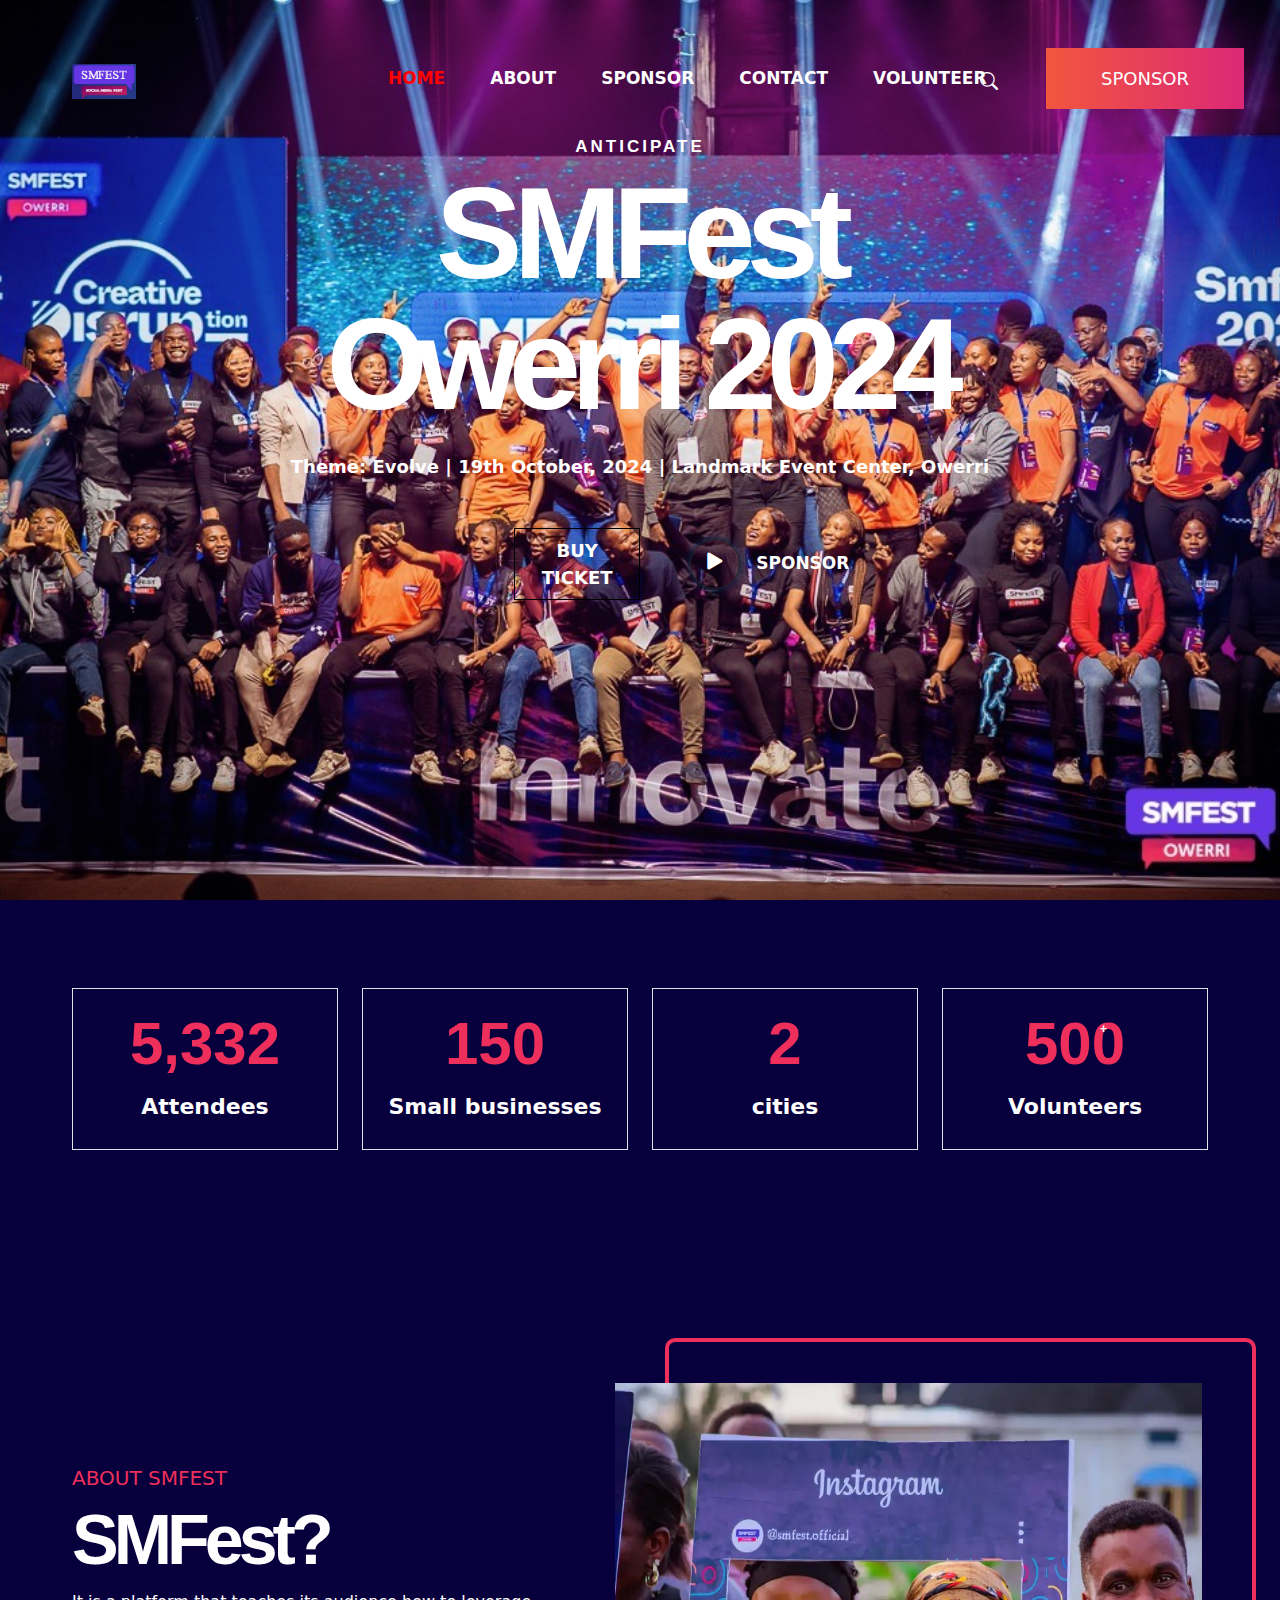
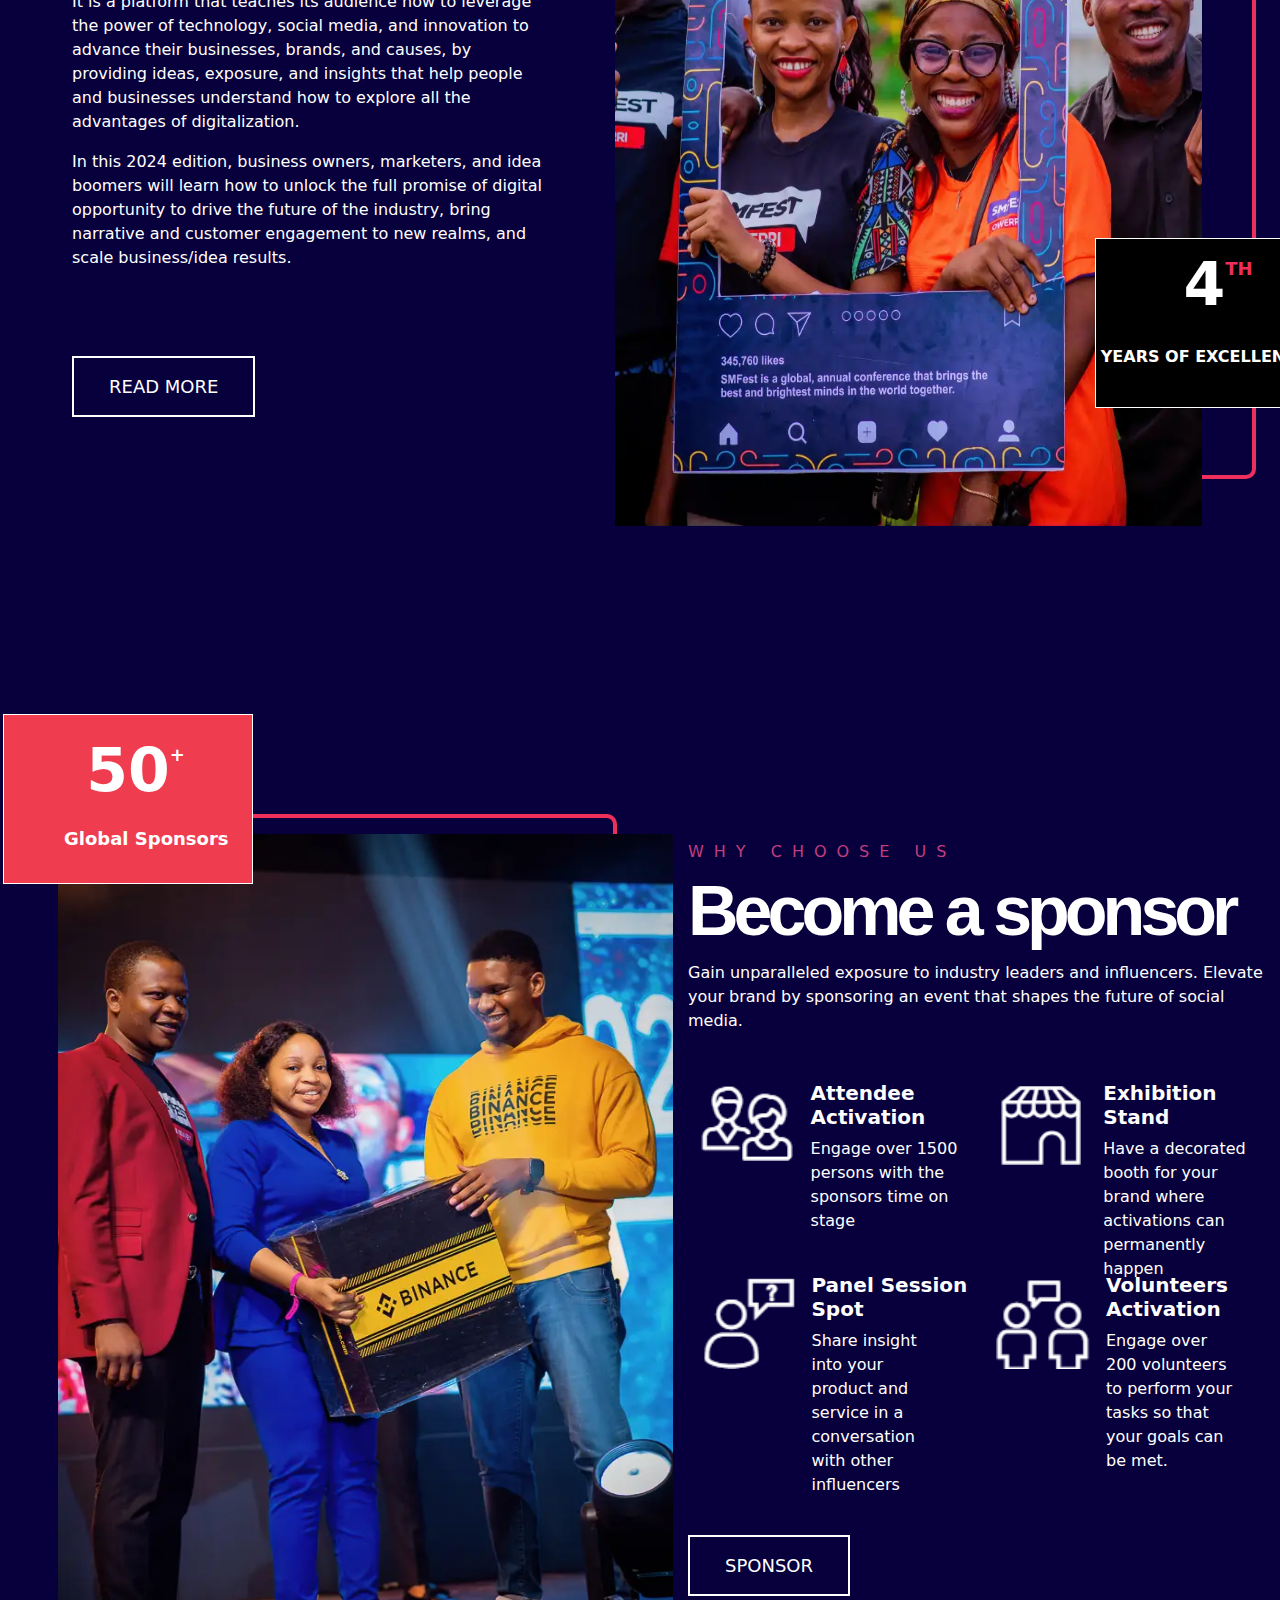
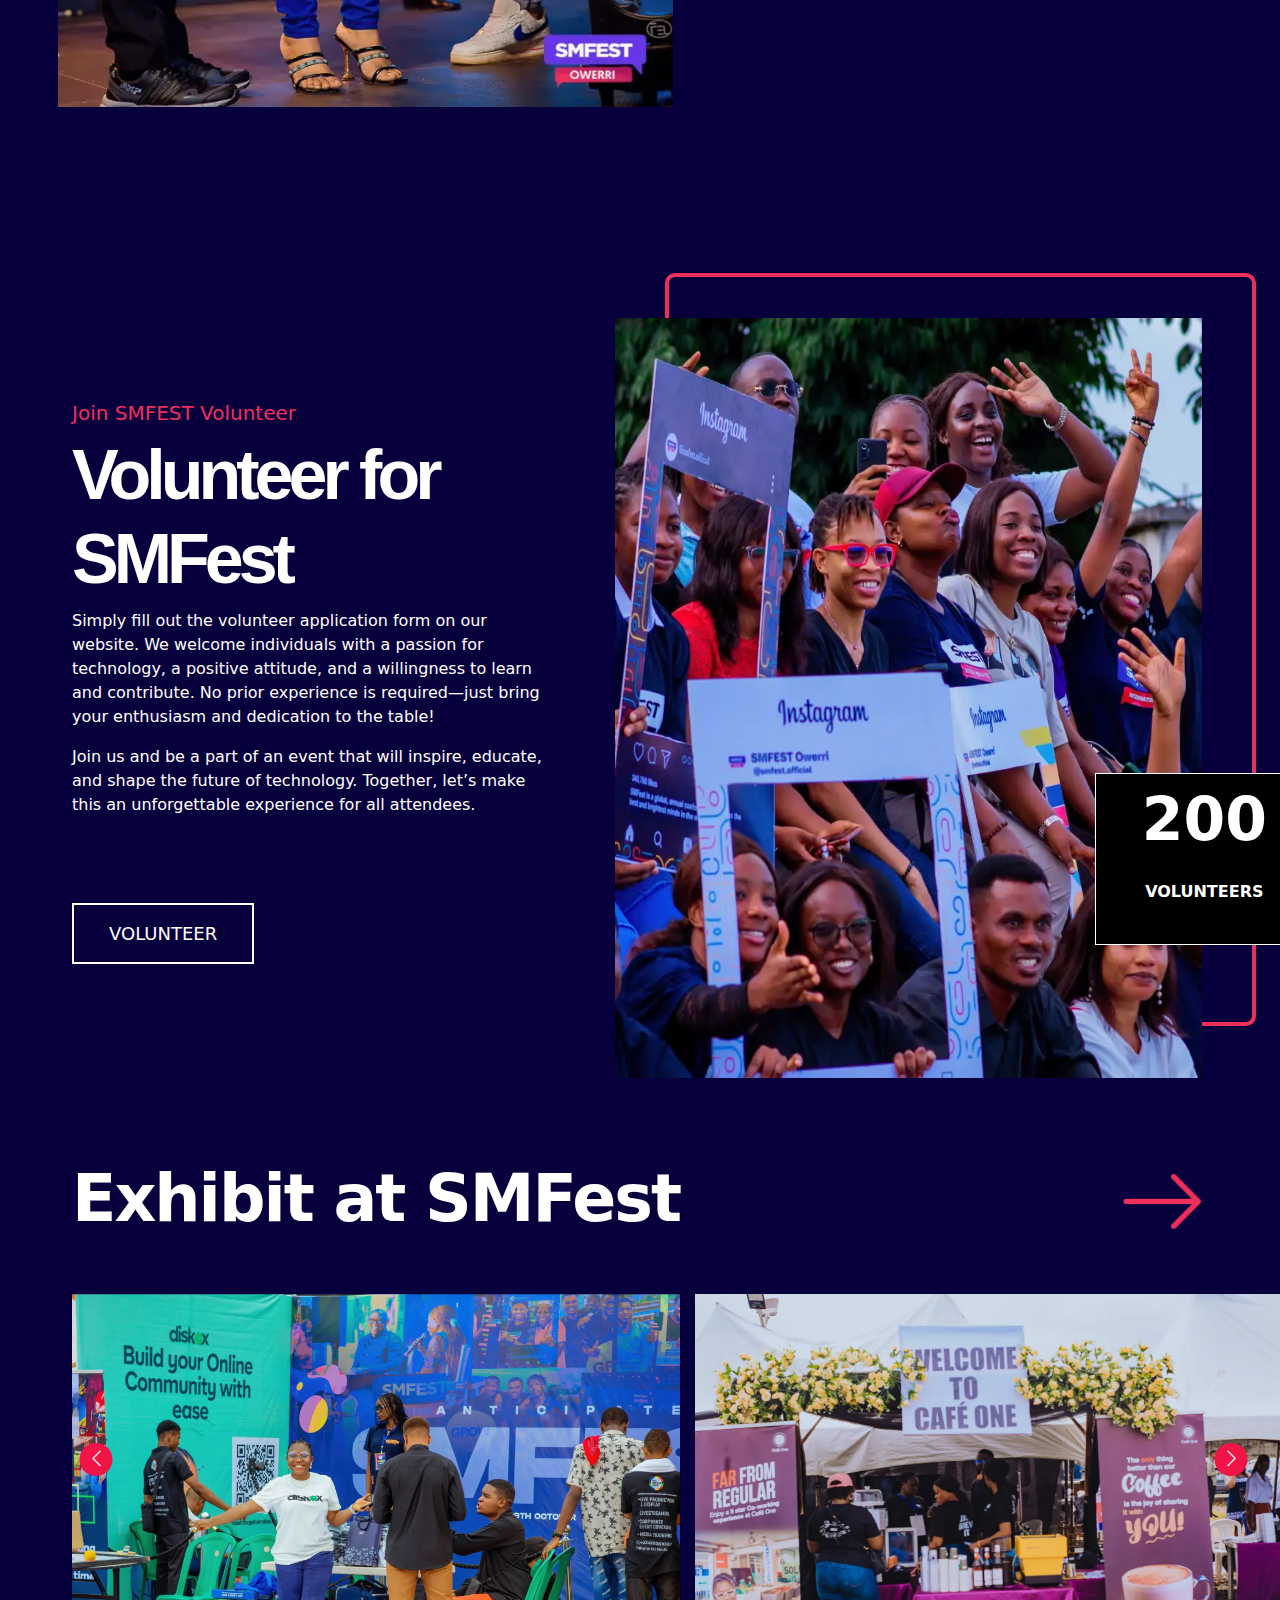
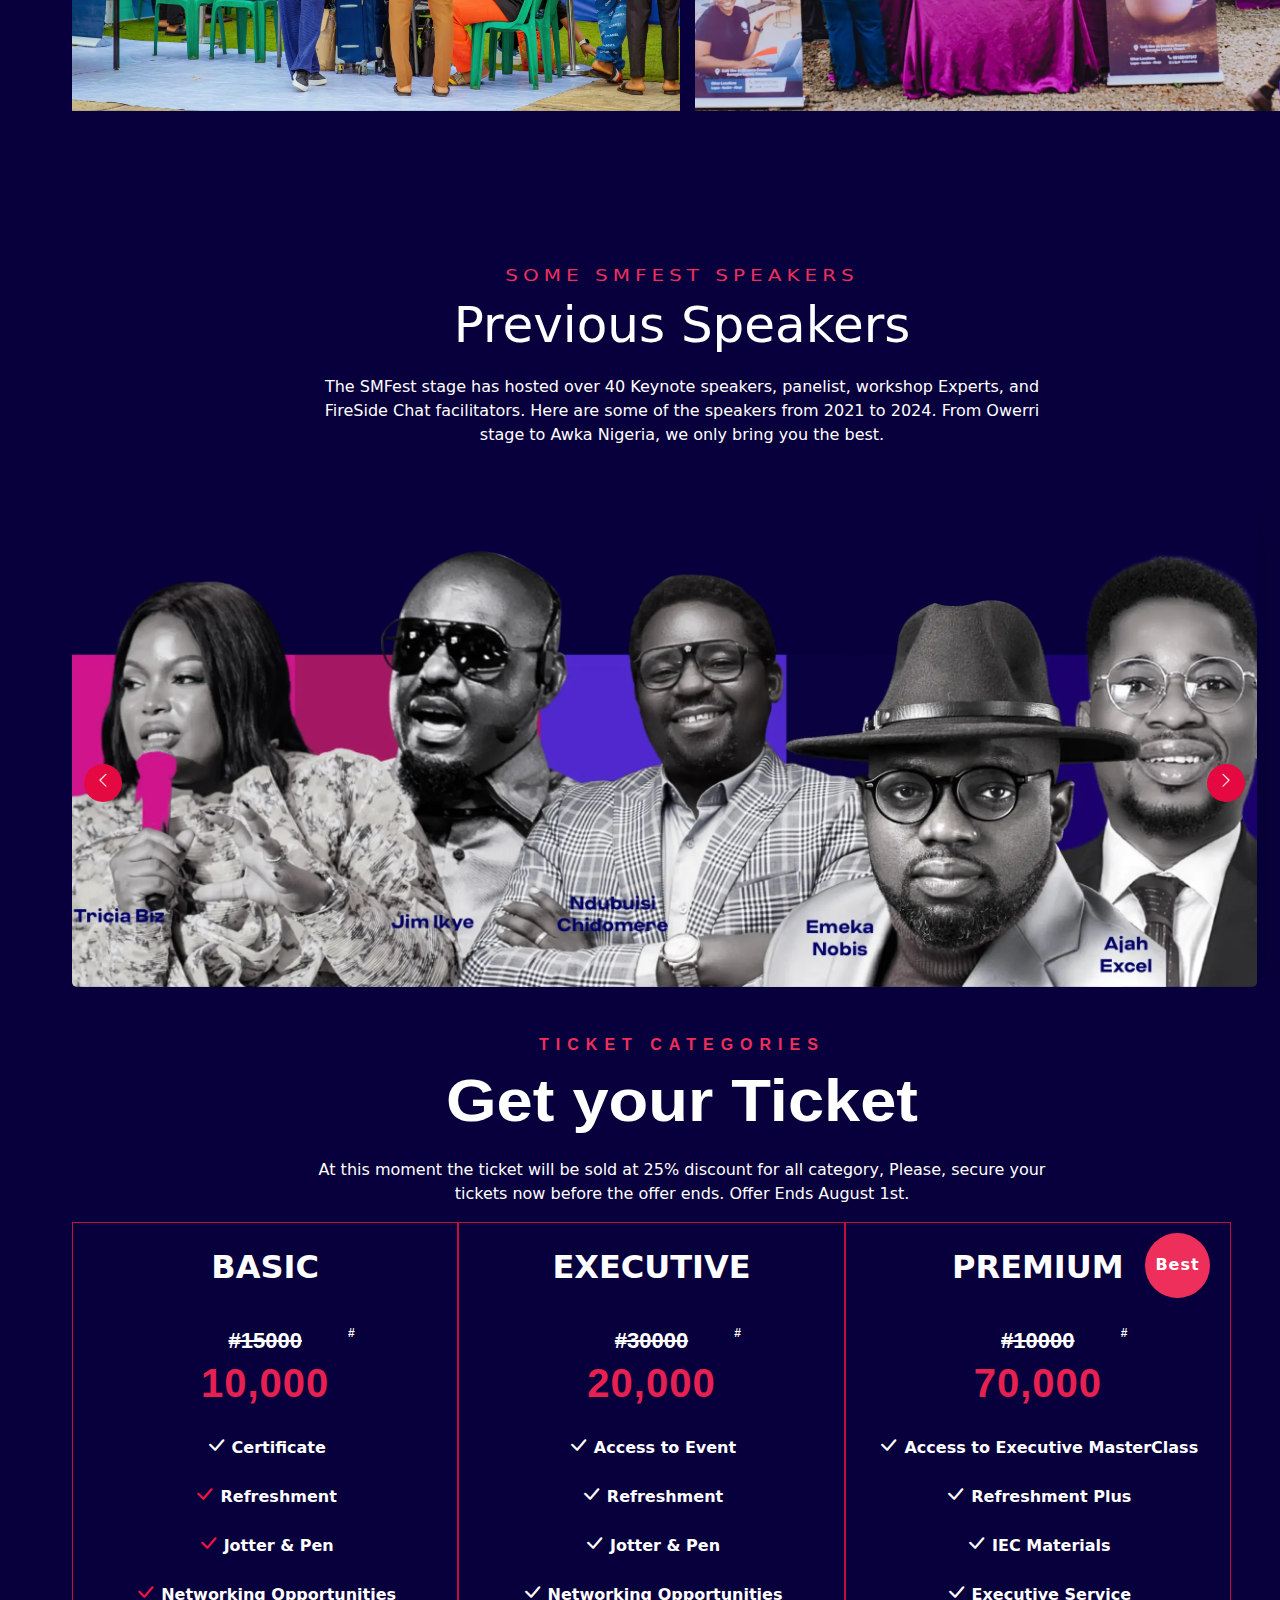
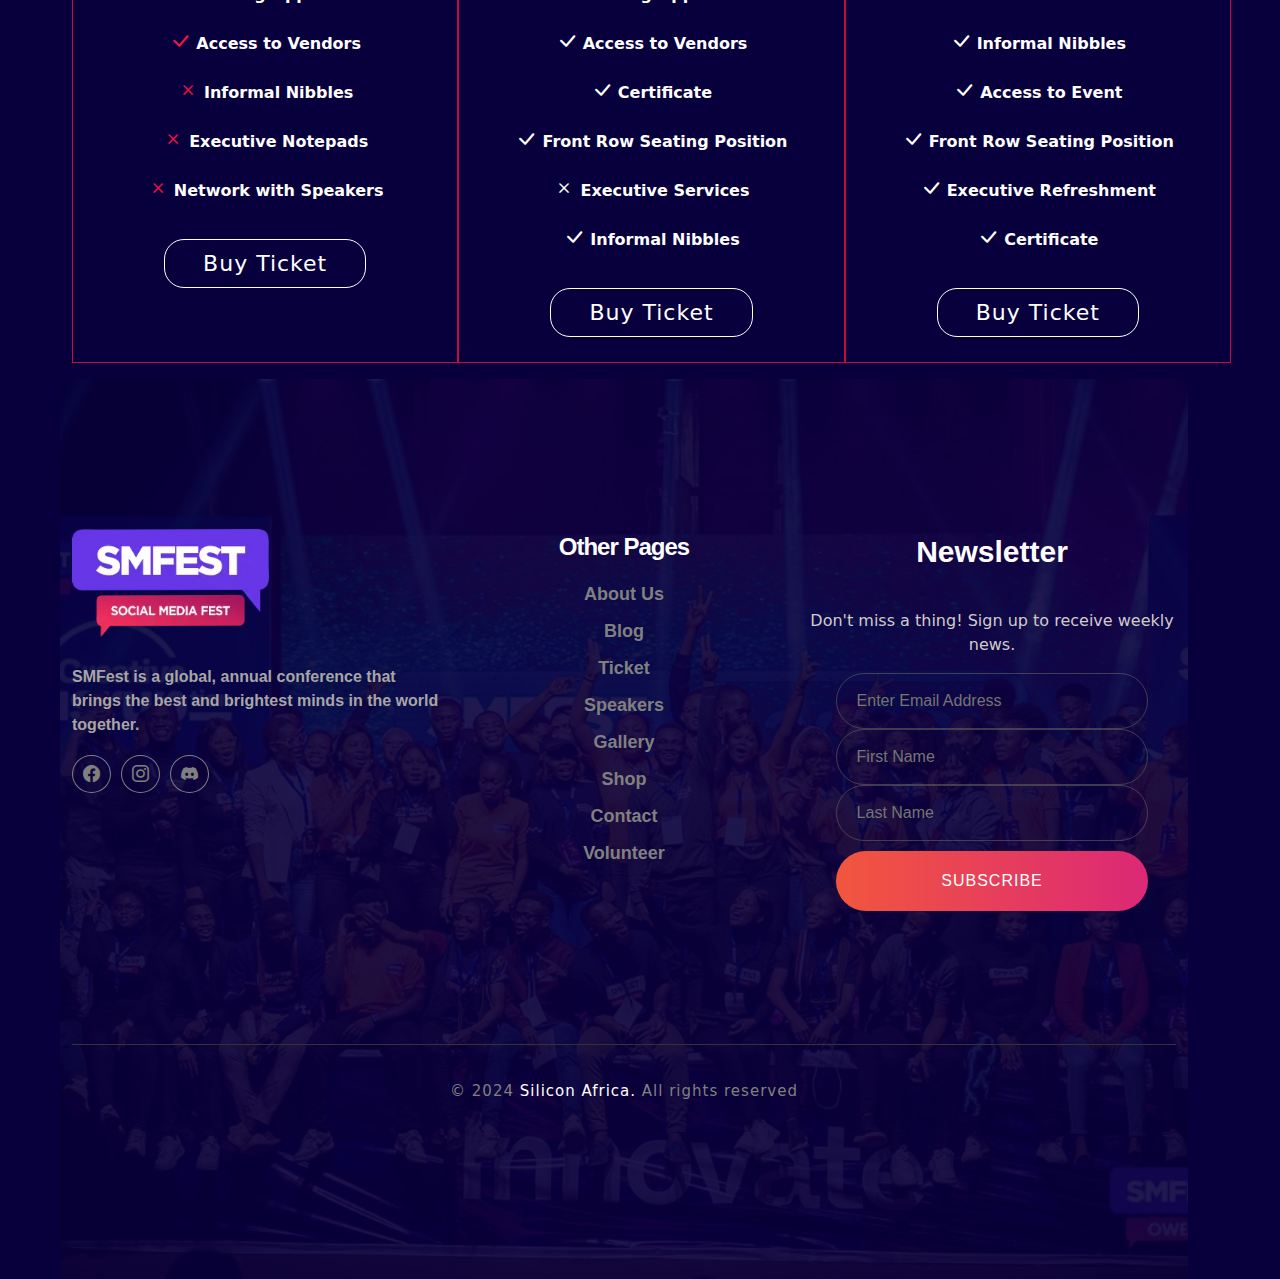
==== commit afb87873: "jhsdvwt" ====
--- a/index.html
+++ b/index.html
@@ -119,11 +119,11 @@
             </div>
             <div class="col-12 col-md-5 ms-lg-5 order0 animate__animated animate__fadeInRight animate__delay-1s animate__slow" style="position: relative;">
                 <div class="ms-5 first-sec ">
-                     <img src="images/about-smfest-2webp.webp" alt="" class="">
-                     <div class="text-white fourth animate__animated animate__fadeInRight animate__delay-2s animate__slower">
-                        <p class="four"> 4 <sup class="th">TH</sup></p>
-                        <p class="yrs1">YEARS OF EXCELLENCE</p>
-                     </div>
+                    <img src="images/about-smfest-2webp.webp" alt="" class="">
+                    <div class="text-white fourth animate__animated animate__fadeInRight animate__delay-2s animate__slower">
+                    <p class="four"> 4 <sup class="th">TH</sup></p>
+                    <p class="yrs1">YEARS OF EXCELLENCE</p>
+                    </div>
                 </div>
             </div>
         </div>
@@ -153,7 +153,7 @@
                                 <p>Engage over 1500 persons with the sponsors time on stage</p>
                             </div>
                         </div>
-                        <div class=" col-12 col-md-6 text-white d-flex gap-1 pb-2 pb-md-0">
+                        <div class=" col-10 col-md-6 text-white d-flex gap-1 pb-2 pb-md-0">
                             <div class="fav-icons">
                                 <img src="images/sec-icon.png" alt="">
                              </div>
@@ -203,7 +203,7 @@
             </div>
     </section>
     <div>       
-        <div class="container-fluid third-section ms-1 ms-lg-4 ps-lg-5" style="margin-top: 900%;">
+        <div class="container-fluid third-section ms-1 ms-lg-4 ps-lg-5" style="margin-top: 940%;">
             <div class="d-flex mb-5">
                 <div class="col-12 col-6 d-flex">
                     <h1 class="text-white exhibit">Exhibit at SMFest</h1>
@@ -317,7 +317,7 @@
             </div>
         </div>
     </div>
-    <footer class="container ms-5 text-white mt-3">
+    <footer class="container ms-lg-5 text-white mt-3">
         <footer class="footer-section" style="background-image: url('images/WhatsApp\ Image\ 2024-08-12\ at\ 01.07.08_6c00ac14.jpg');">
             <div class="container-fluid">
                 <div class="row">
--- a/css/smfest.css
+++ b/css/smfest.css
@@ -148,6 +148,7 @@
         border-radius: 50px !important;
         padding-left: 10px;
         padding-right: 10px;
+        padding-top: 2px;
     }
         .conference{
             font-size: 13px;
@@ -221,7 +222,7 @@
     .plus{
         position: absolute; 
         top: 15px;
-        right:185px;
+        right:125px;
     }
     #attention{
         font-size: 30px;
@@ -262,34 +263,33 @@
 .first-sec2{
     border: 4px solid #EE2F5B;
     border-radius: 10px;
-    height: 650px;
+    height: 500px;
     margin-top: 20px;
 }
 .first-sec2 img{
-    height: 105%;
+    height: 85%;
     width: 90%;
     position: absolute;
     left:10px;
-    /* bottom: 25px; */
-    top: 0;
+    top: 60px;
 }
 .first-sec img{
-    height: 95%;
-    padding: 2px;
+    height: 90%;
+    width: 90%;
     position: absolute;
     left:10px;
-    top: 15px;
+    top: 10px;
 }
 .fourth2{
     background-color: #EE2F5B;
     height: 115px;
-    width: 330px;
+    width: 300px;
     padding: 10px;
     margin-left: 15px;
     border: 1px solid white;
     position: absolute;
-    left: 0;
-    bottom: 580px;
+    left: 0%;
+    bottom: 430px;
 }
 .order1{ 
     order: 1;
@@ -316,7 +316,7 @@
 }
 .fourth{
     position: absolute;
-    top: 480px;
+    top: 459px;
     right: 0px !important;
     background-color: black;
     width: 70%;
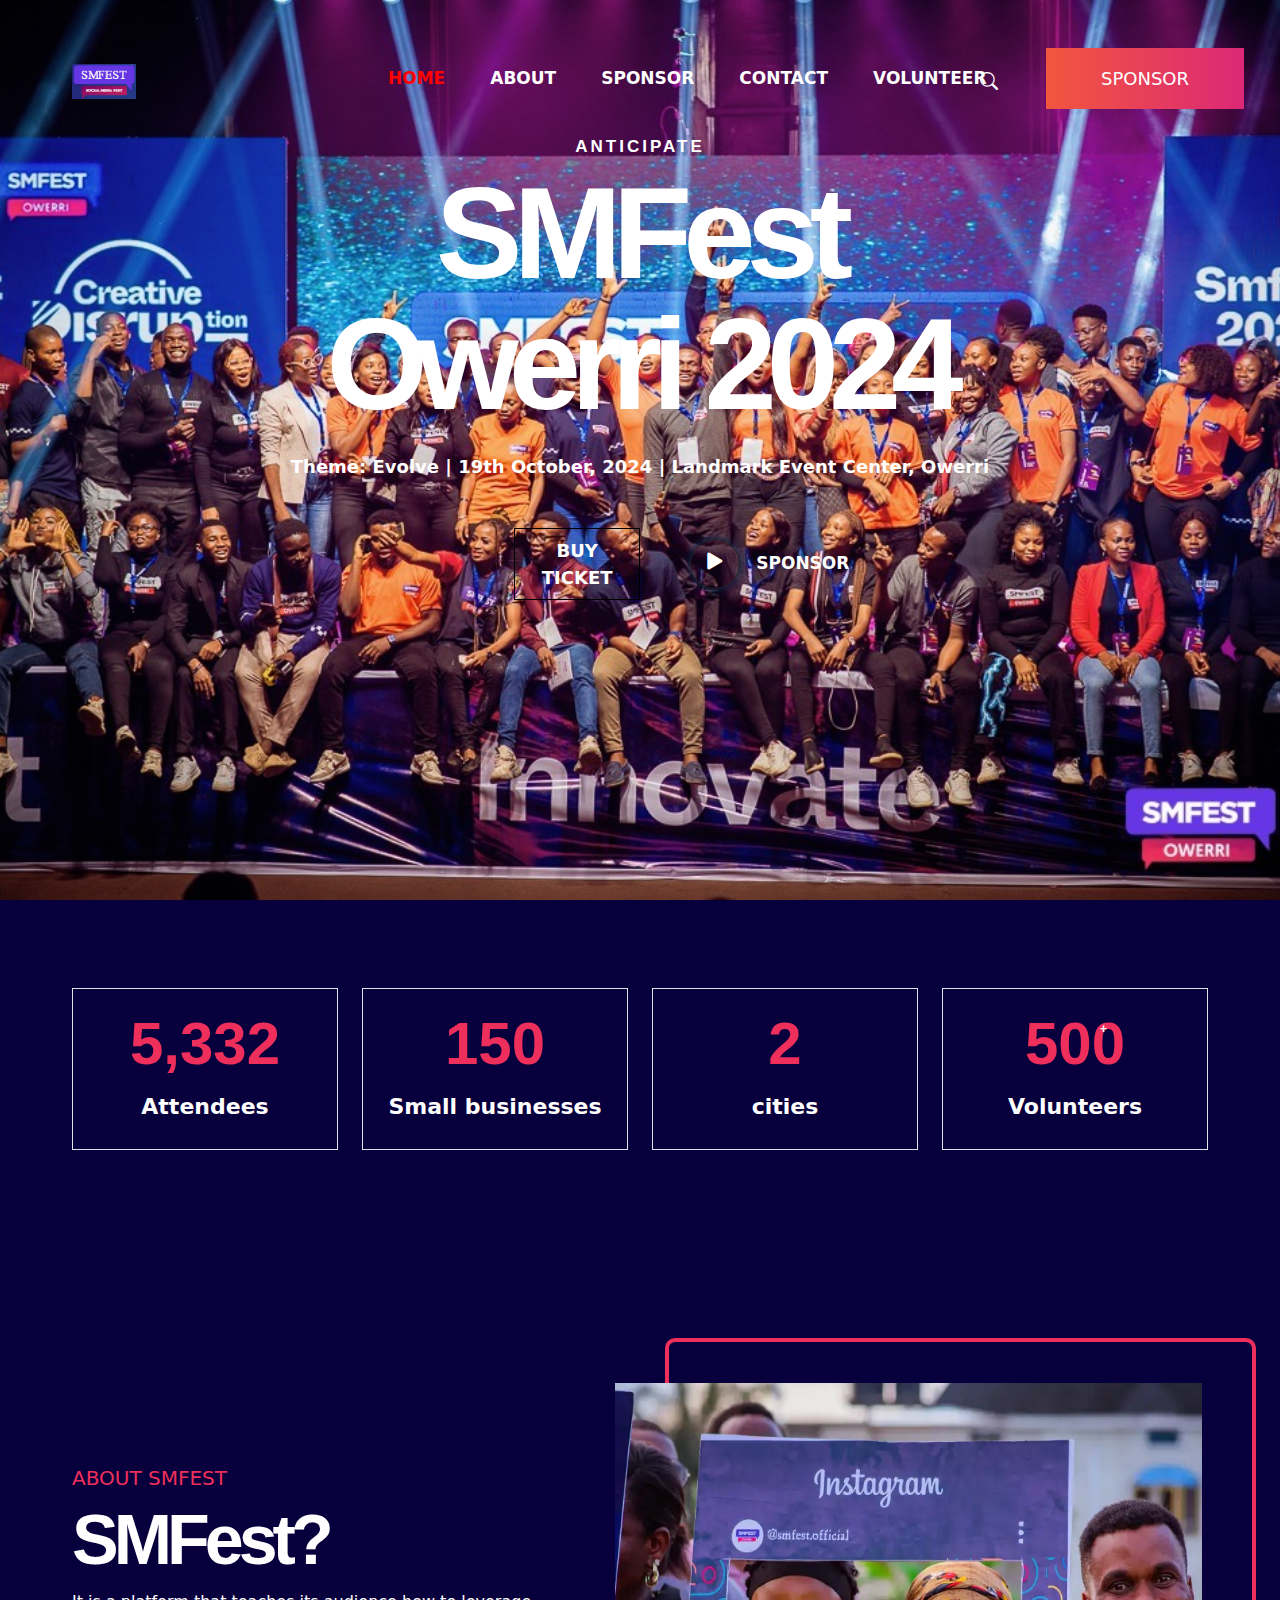
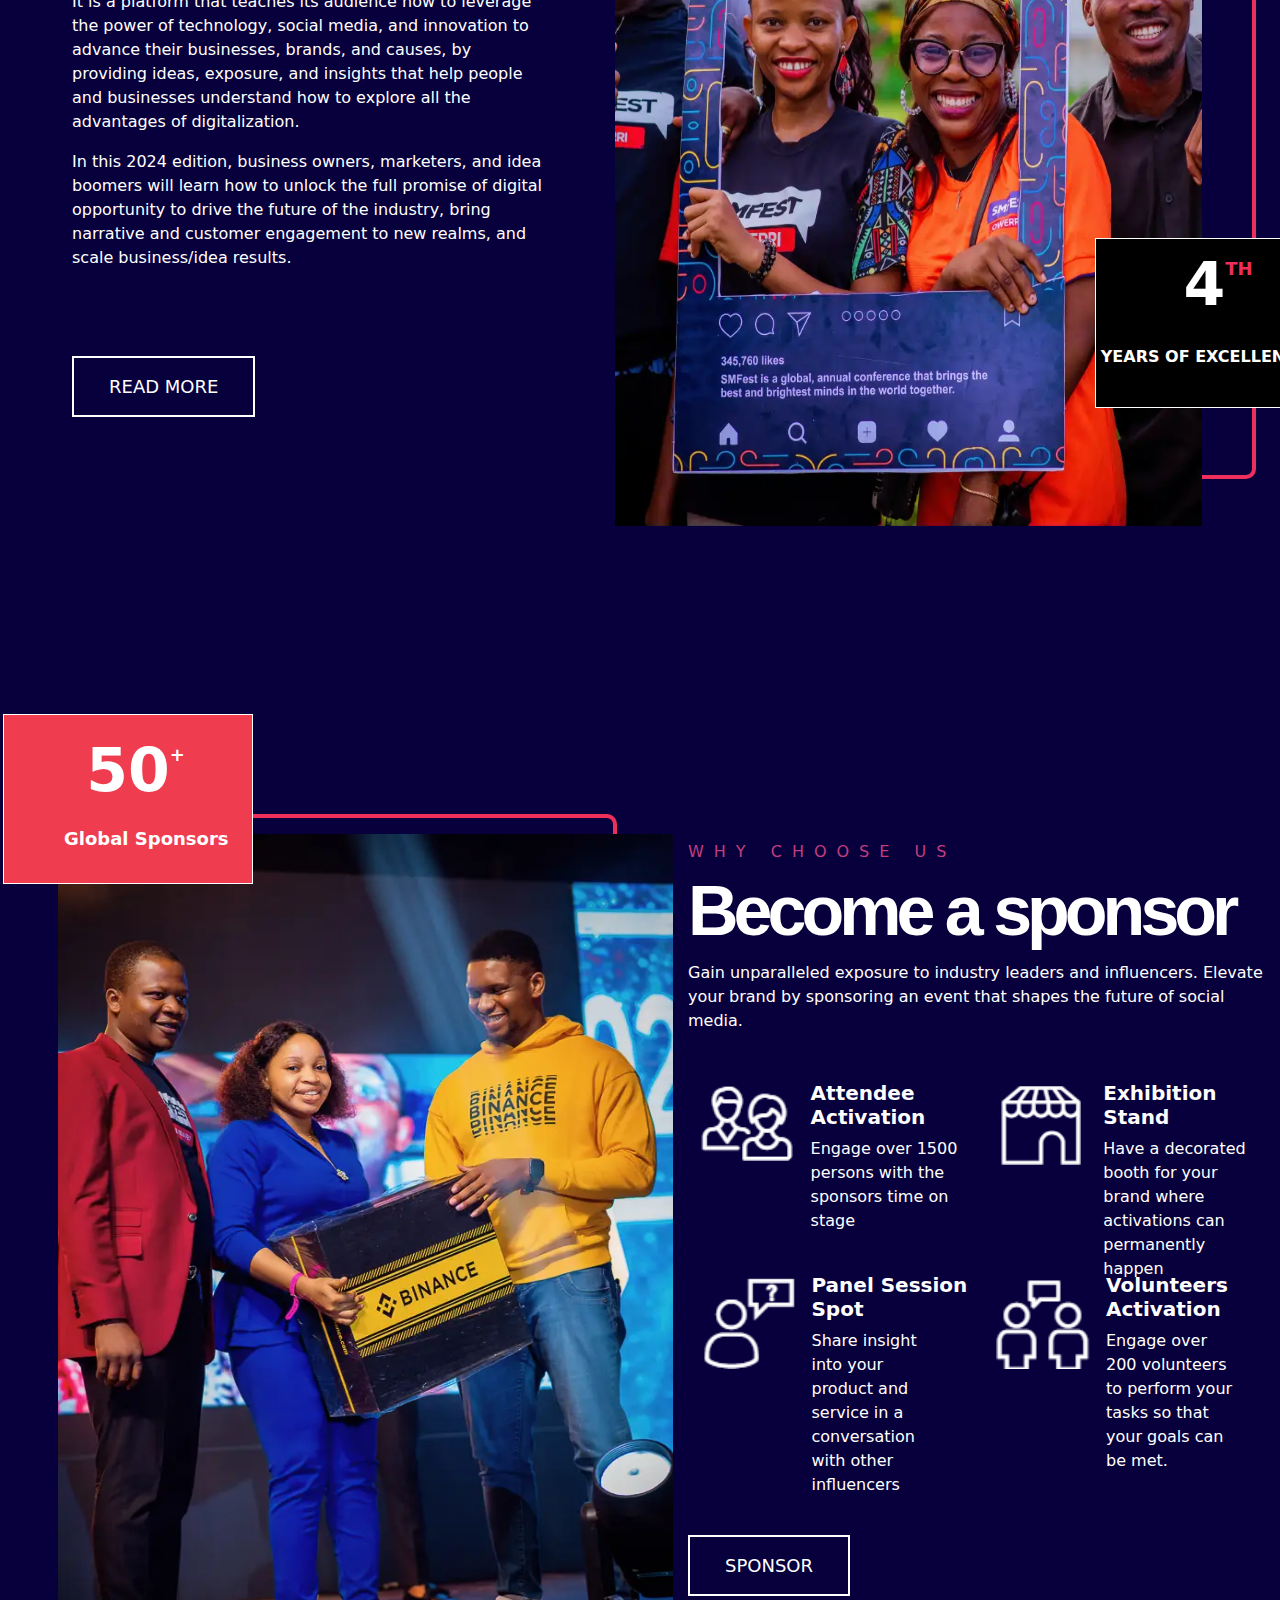
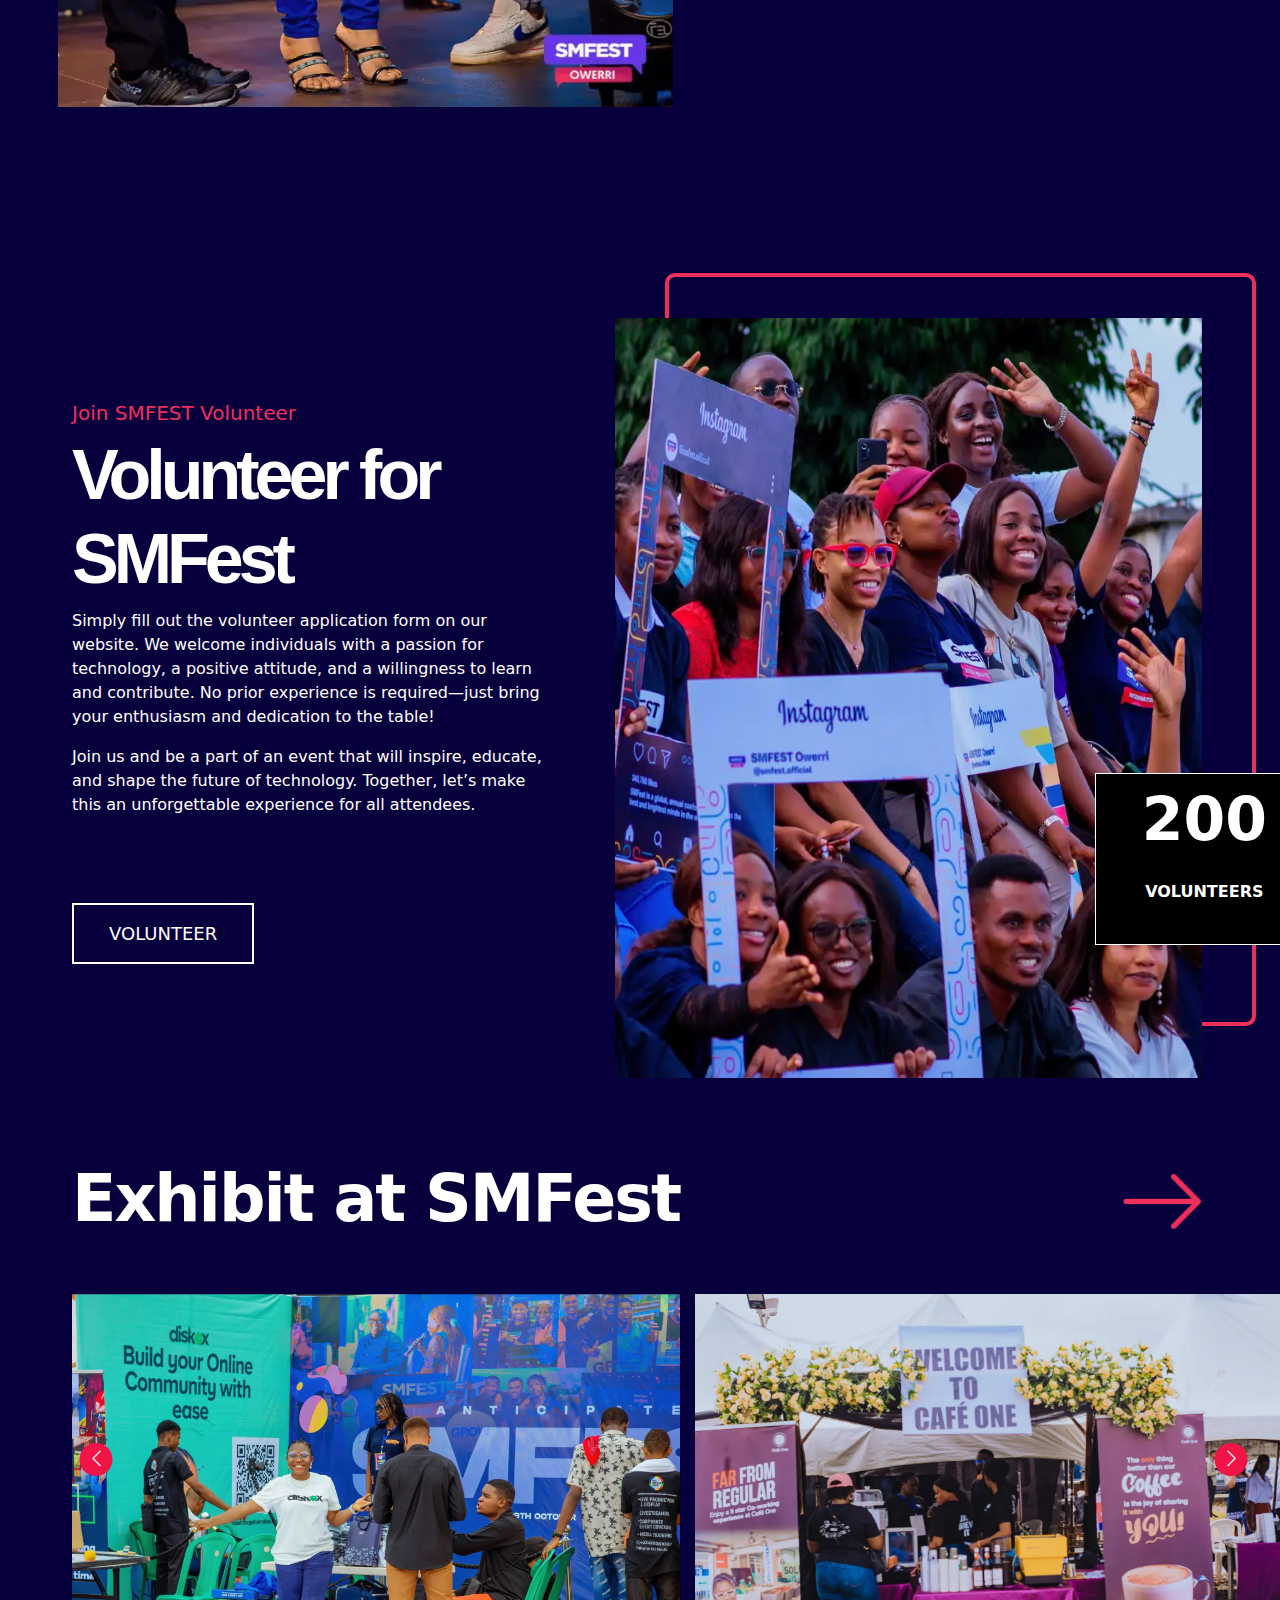
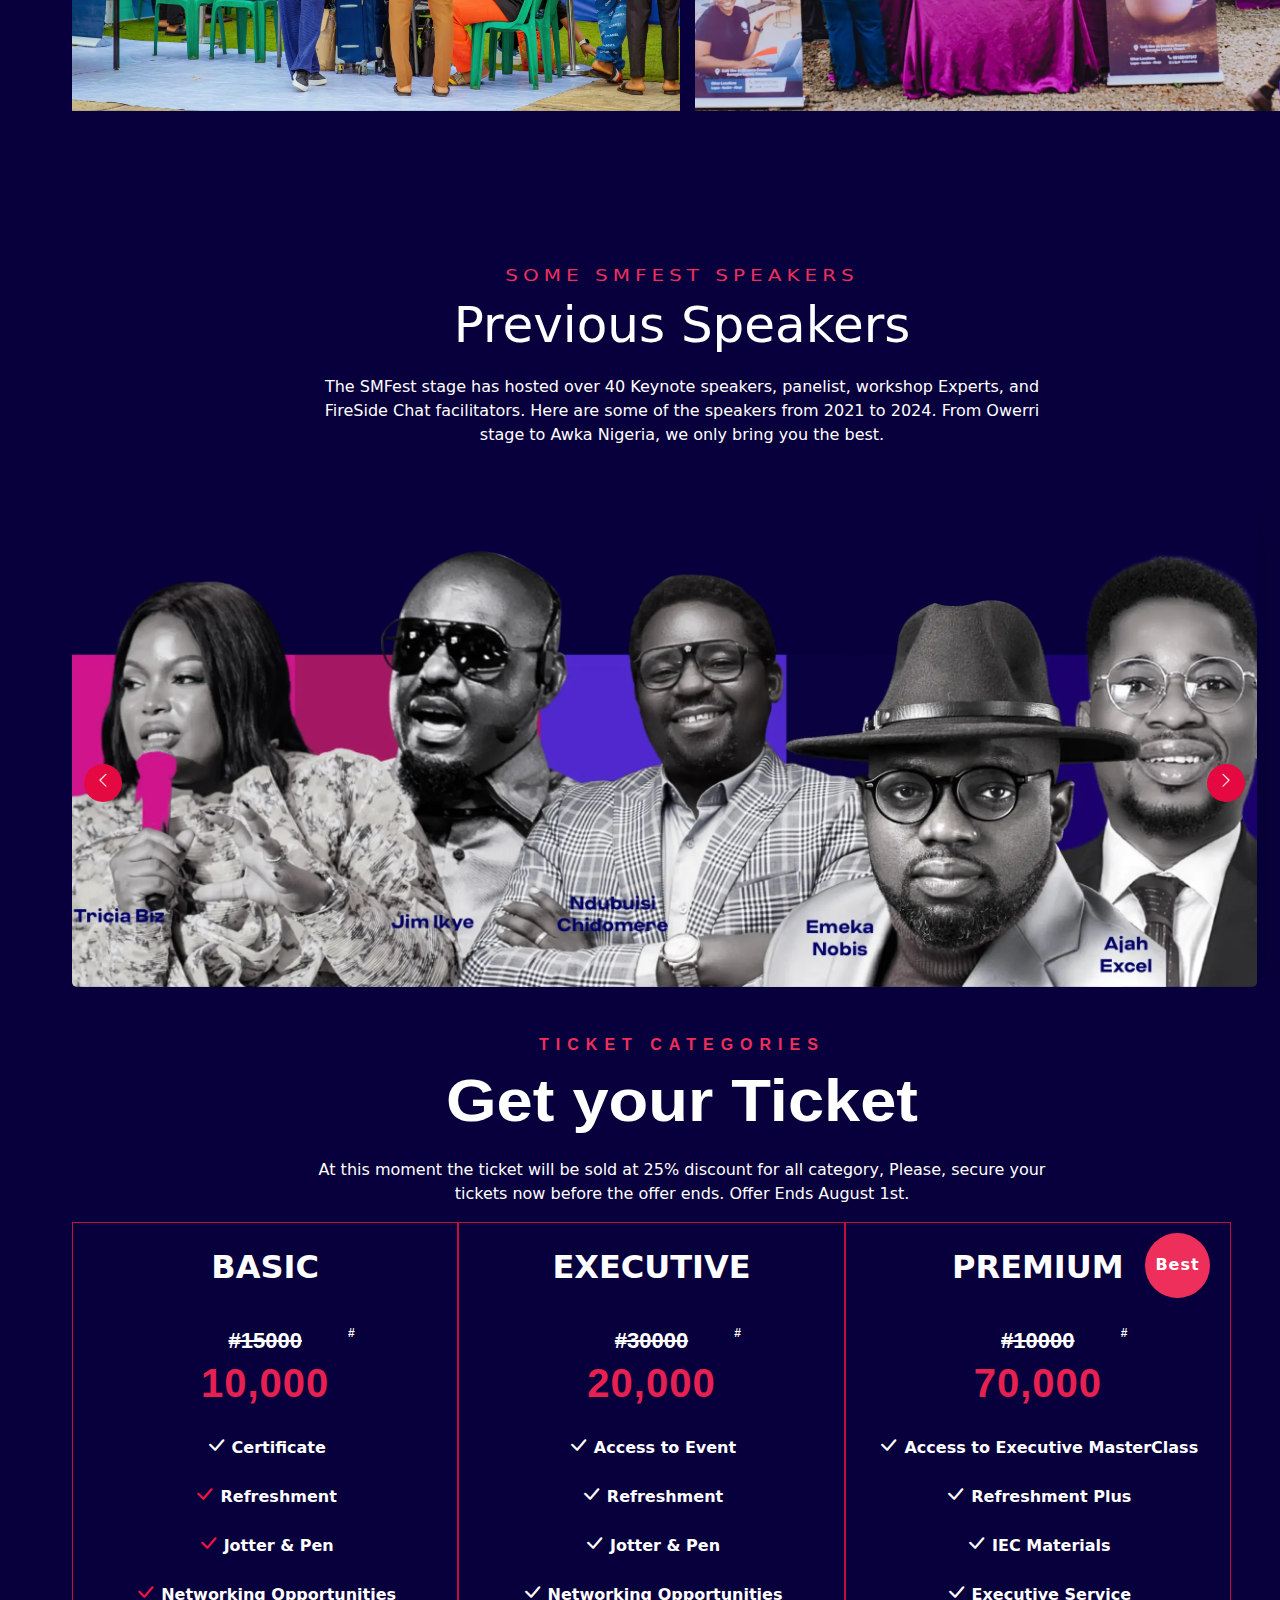
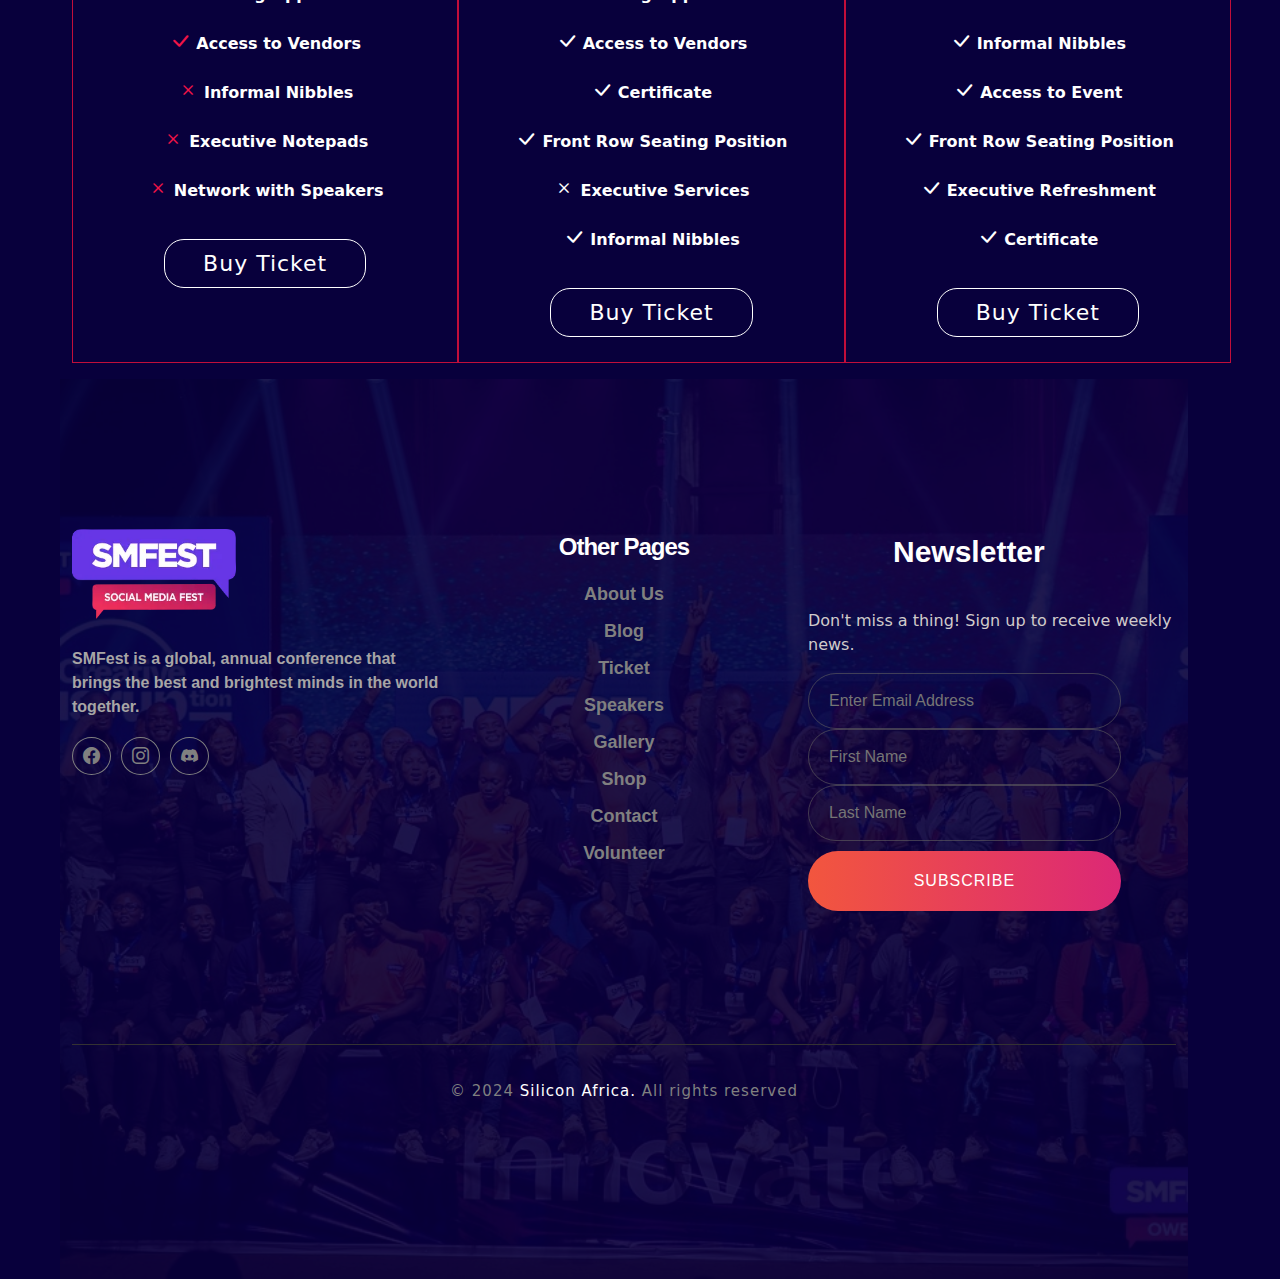
==== commit bd643e26: "hvastrxcvcatr" ====
--- a/index.html
+++ b/index.html
@@ -203,7 +203,7 @@
             </div>
     </section>
     <div>       
-        <div class="container-fluid third-section ms-1 ms-lg-4 ps-lg-5" style="margin-top: 940%;">
+        <div class="container-fluid third-section ms-1 ms-lg-4 ps-lg-5" style="margin-top: 920%;">
             <div class="d-flex mb-5">
                 <div class="col-12 col-6 d-flex">
                     <h1 class="text-white exhibit">Exhibit at SMFest</h1>
@@ -345,7 +345,7 @@
                                     <a href="" class="pages">Volunteer</a>
                                 </div>
                             </div>
-                            <div class="col-12 col-md-12 col-lg-4">
+                            <div class="col-12 col-lg-4">
                                 <div class="news">
                                     <p class="newsletter">Newsletter</p>
                                     <p class="sign-up">Don't miss a thing! Sign up to receive weekly news.</p>
--- a/css/smfest.css
+++ b/css/smfest.css
@@ -144,6 +144,9 @@
     color: white;
 }
 @media only screen and (max-width: 768px){
+    body{
+        overflow-x: hidden !important;
+    }
     .circle{
         border-radius: 50px !important;
         padding-left: 10px;
@@ -404,6 +407,11 @@
     transform: translateX(-50%);
     z-index: 1;
 }
+.subscribe {
+    margin: 0 auto !important;
+    margin: 0 !important;
+    text-align: center;
+}
 .slider-nav i{
     width: 0.5rem;
     padding: 5px 7px;
@@ -586,6 +594,10 @@
         margin-left:20% !important;
         width: 60% !important;
     }
+    
+    .news {
+        text-align: left !important;
+    }
 }
 .fav-icons img{
     height: 50%;
@@ -632,7 +644,7 @@
     display: flex;
     column-gap: 1rem;
     position: absolute;
-    bottom: 4.45rem;
+    bottom: 3.35rem;
     left: 05%;
     transform: translateX(-50%);
     z-index: 1;
@@ -652,7 +664,7 @@
     display: flex;
     column-gap: 1rem;
     position: absolute;
-    bottom: 4.45rem;
+    bottom: 3.35rem;
     left: 92%;
     transform: translateX(-50%);
     z-index: 1;
@@ -955,7 +967,7 @@
     border-bottom: 1px solid var(--grey);
 }
 .footer-logo a img {
-    height: 12vh;
+    height: 10vh;
     margin-bottom: 28px;
 }
 .conference {
@@ -989,6 +1001,7 @@
     /* letter-spacing: -1px; */
     font-weight: 600;
     margin-bottom: 35px;
+    margin-left:85px ;
 
 }
 .other-pages {
@@ -1035,7 +1048,7 @@
     letter-spacing: 1px;
     border-radius: 30px;
     width: 85%;
-    margin: 0 auto;
+    margin-left: 30px;
 }
 .subscribe a {
     color: var(--white);
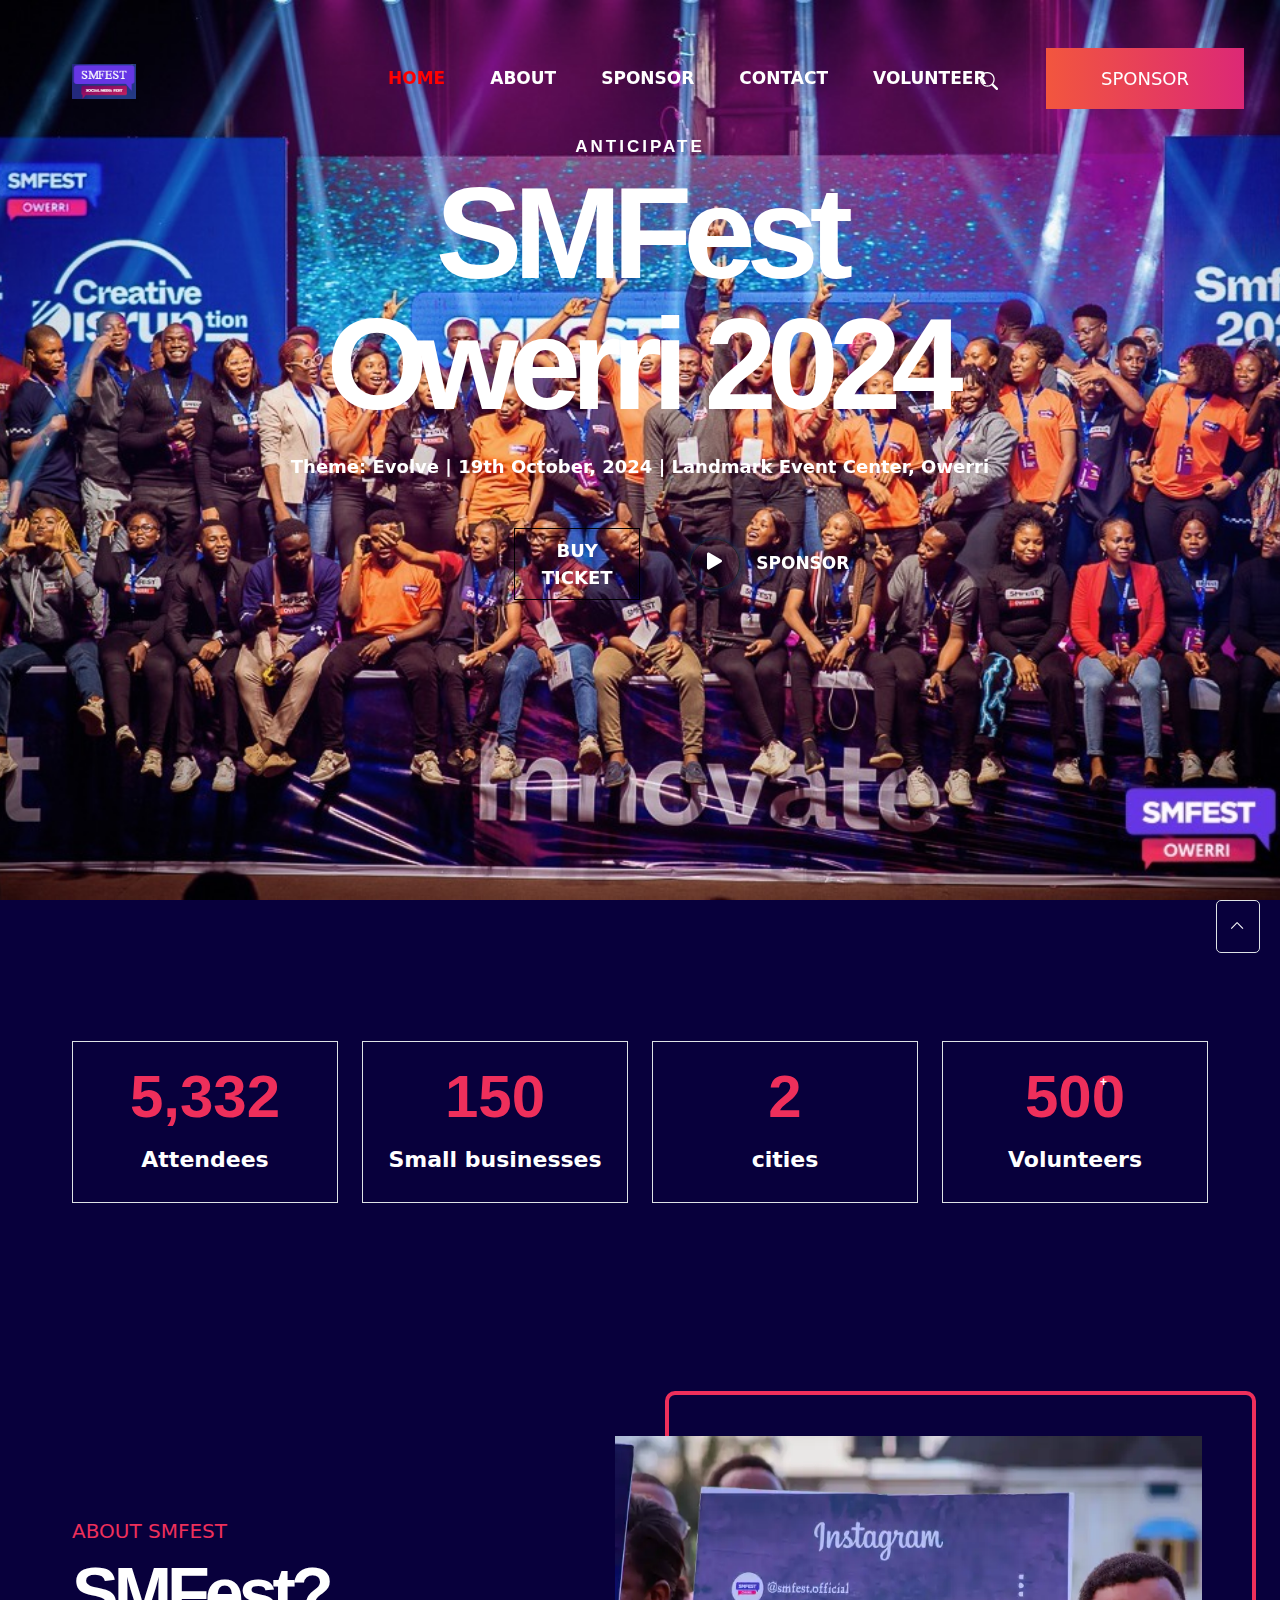
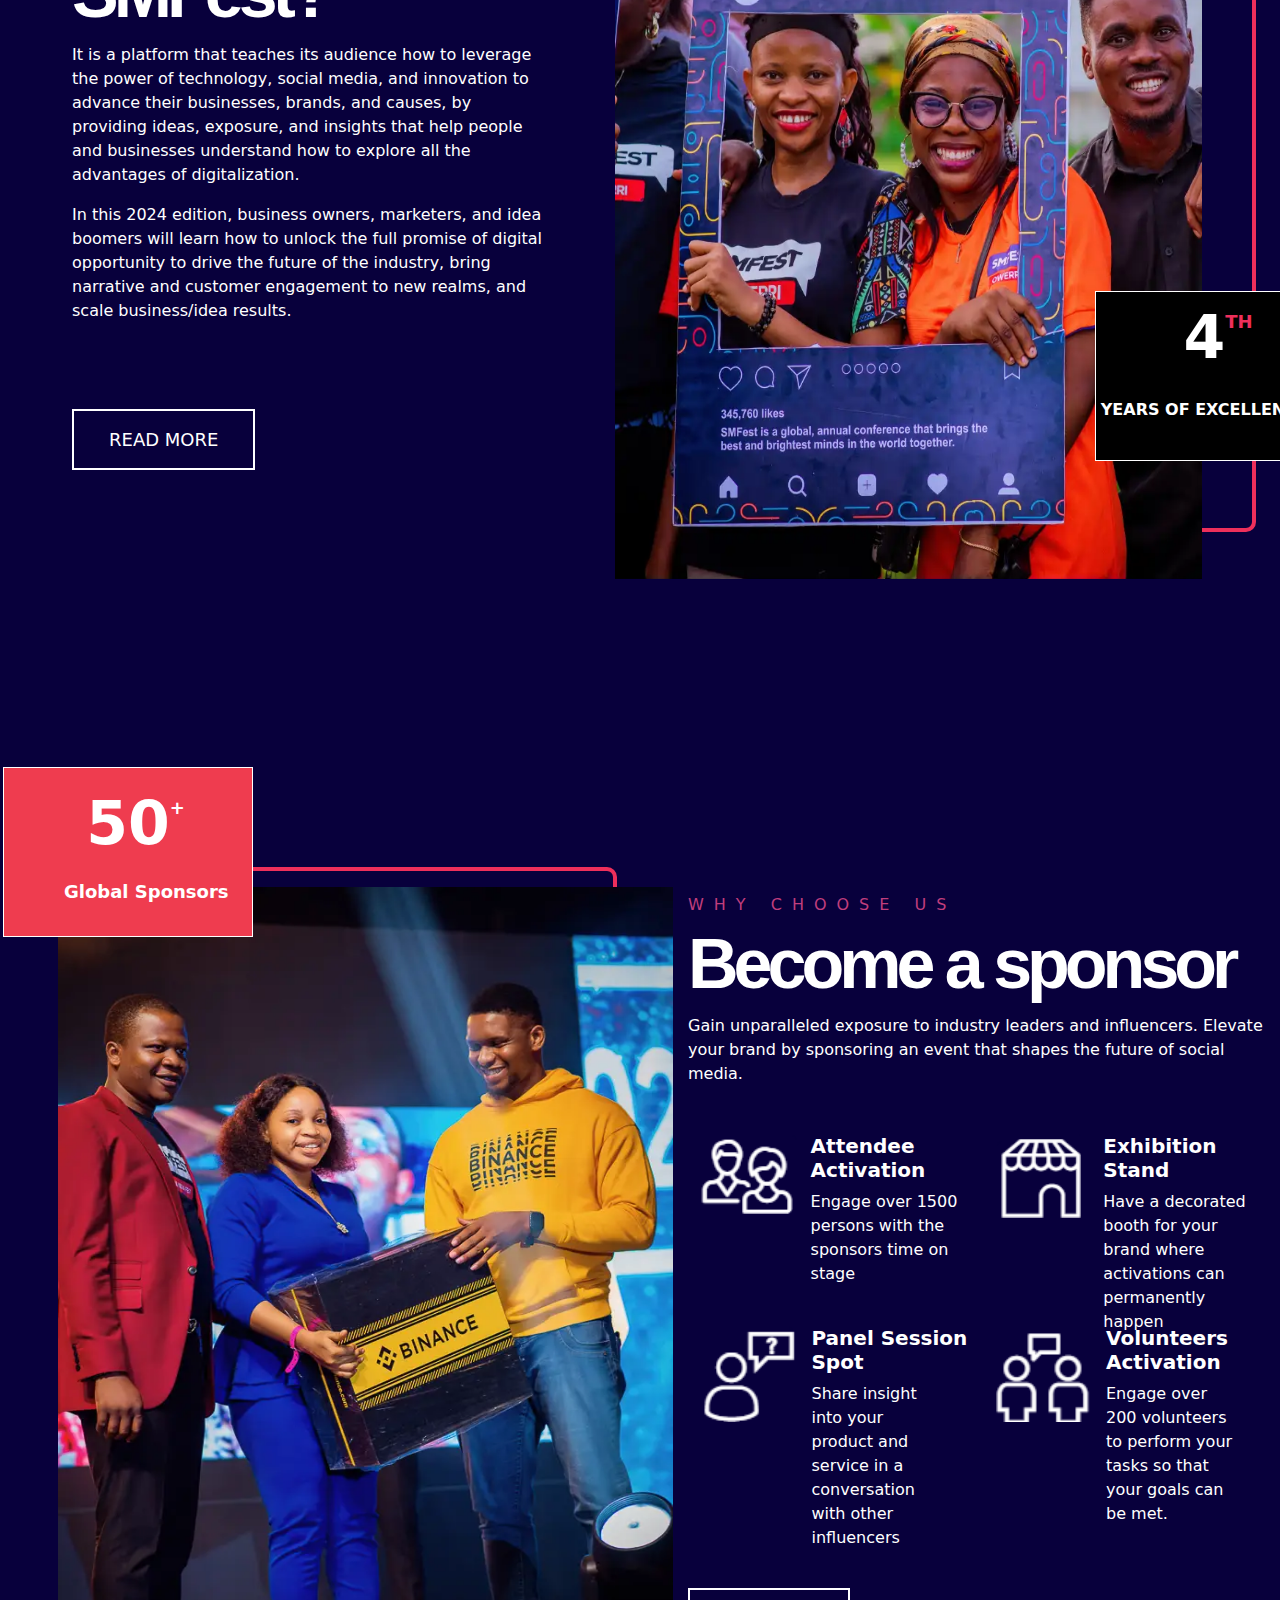
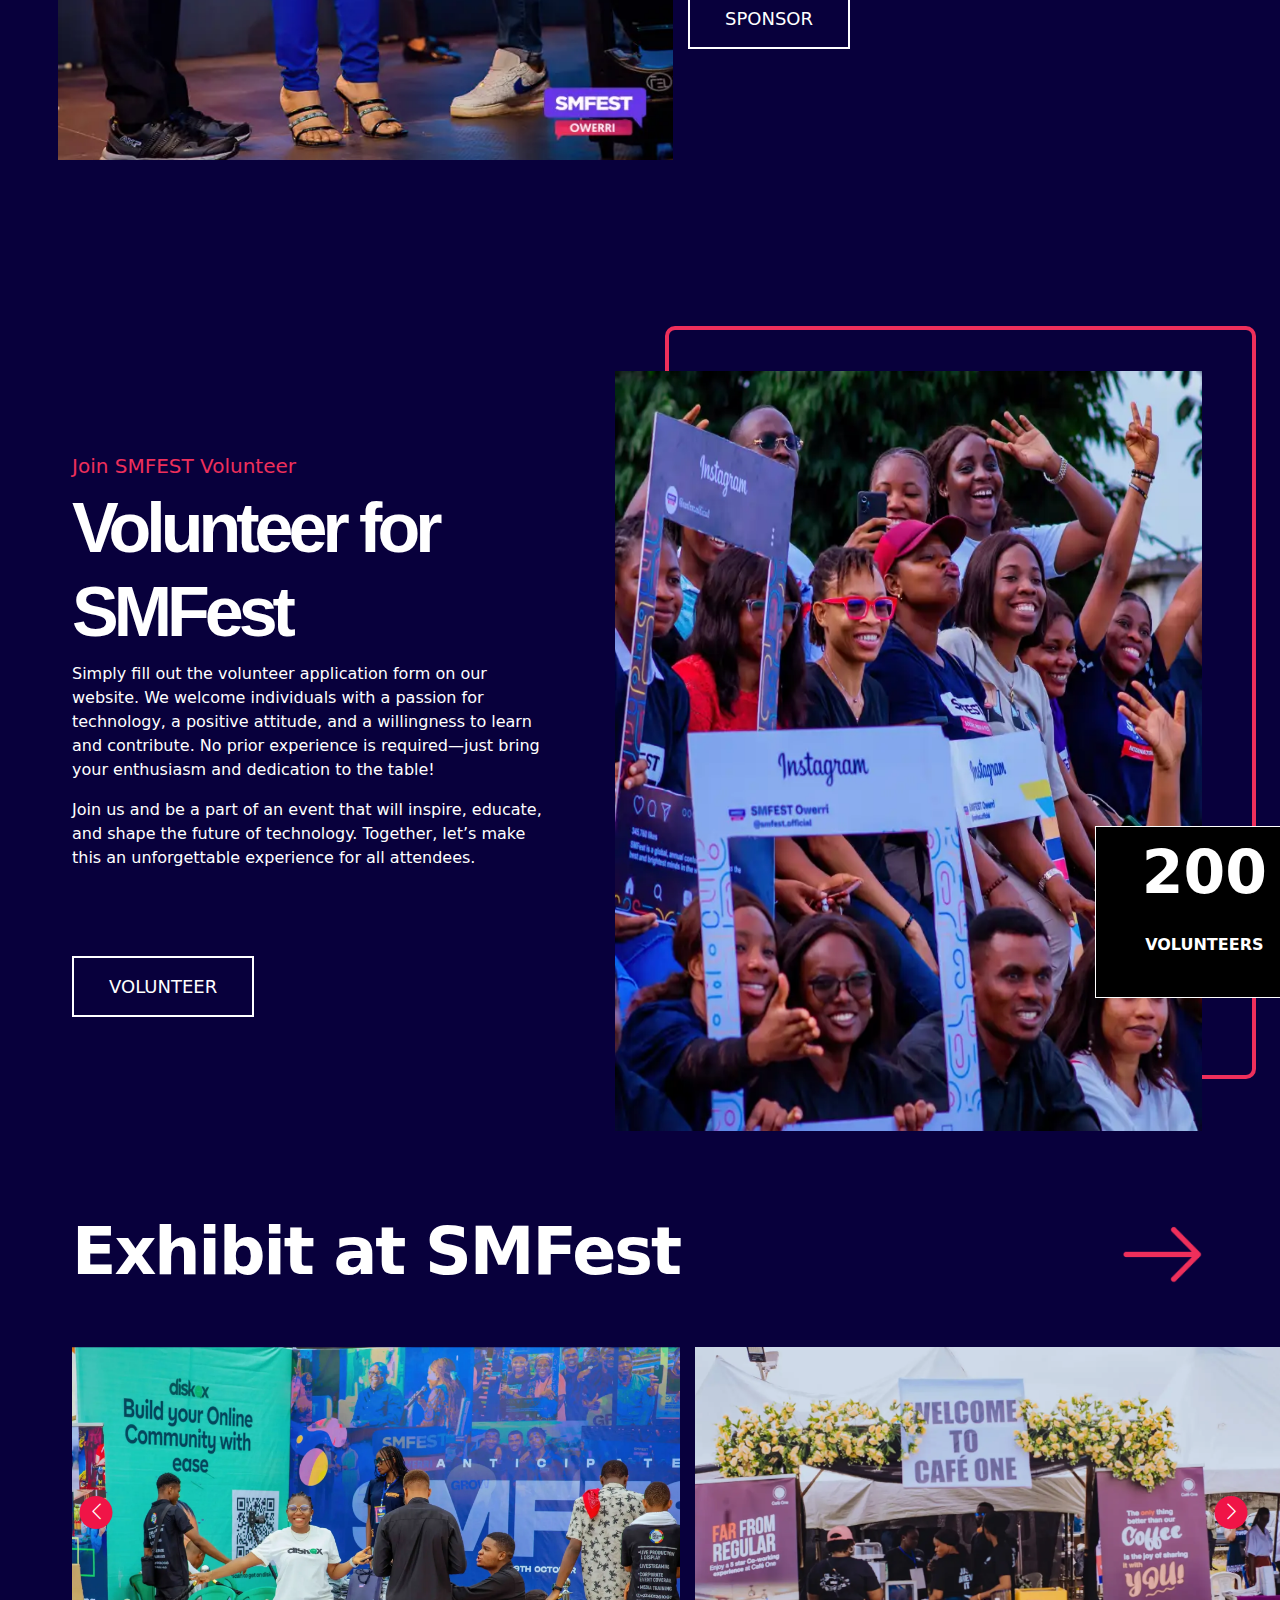
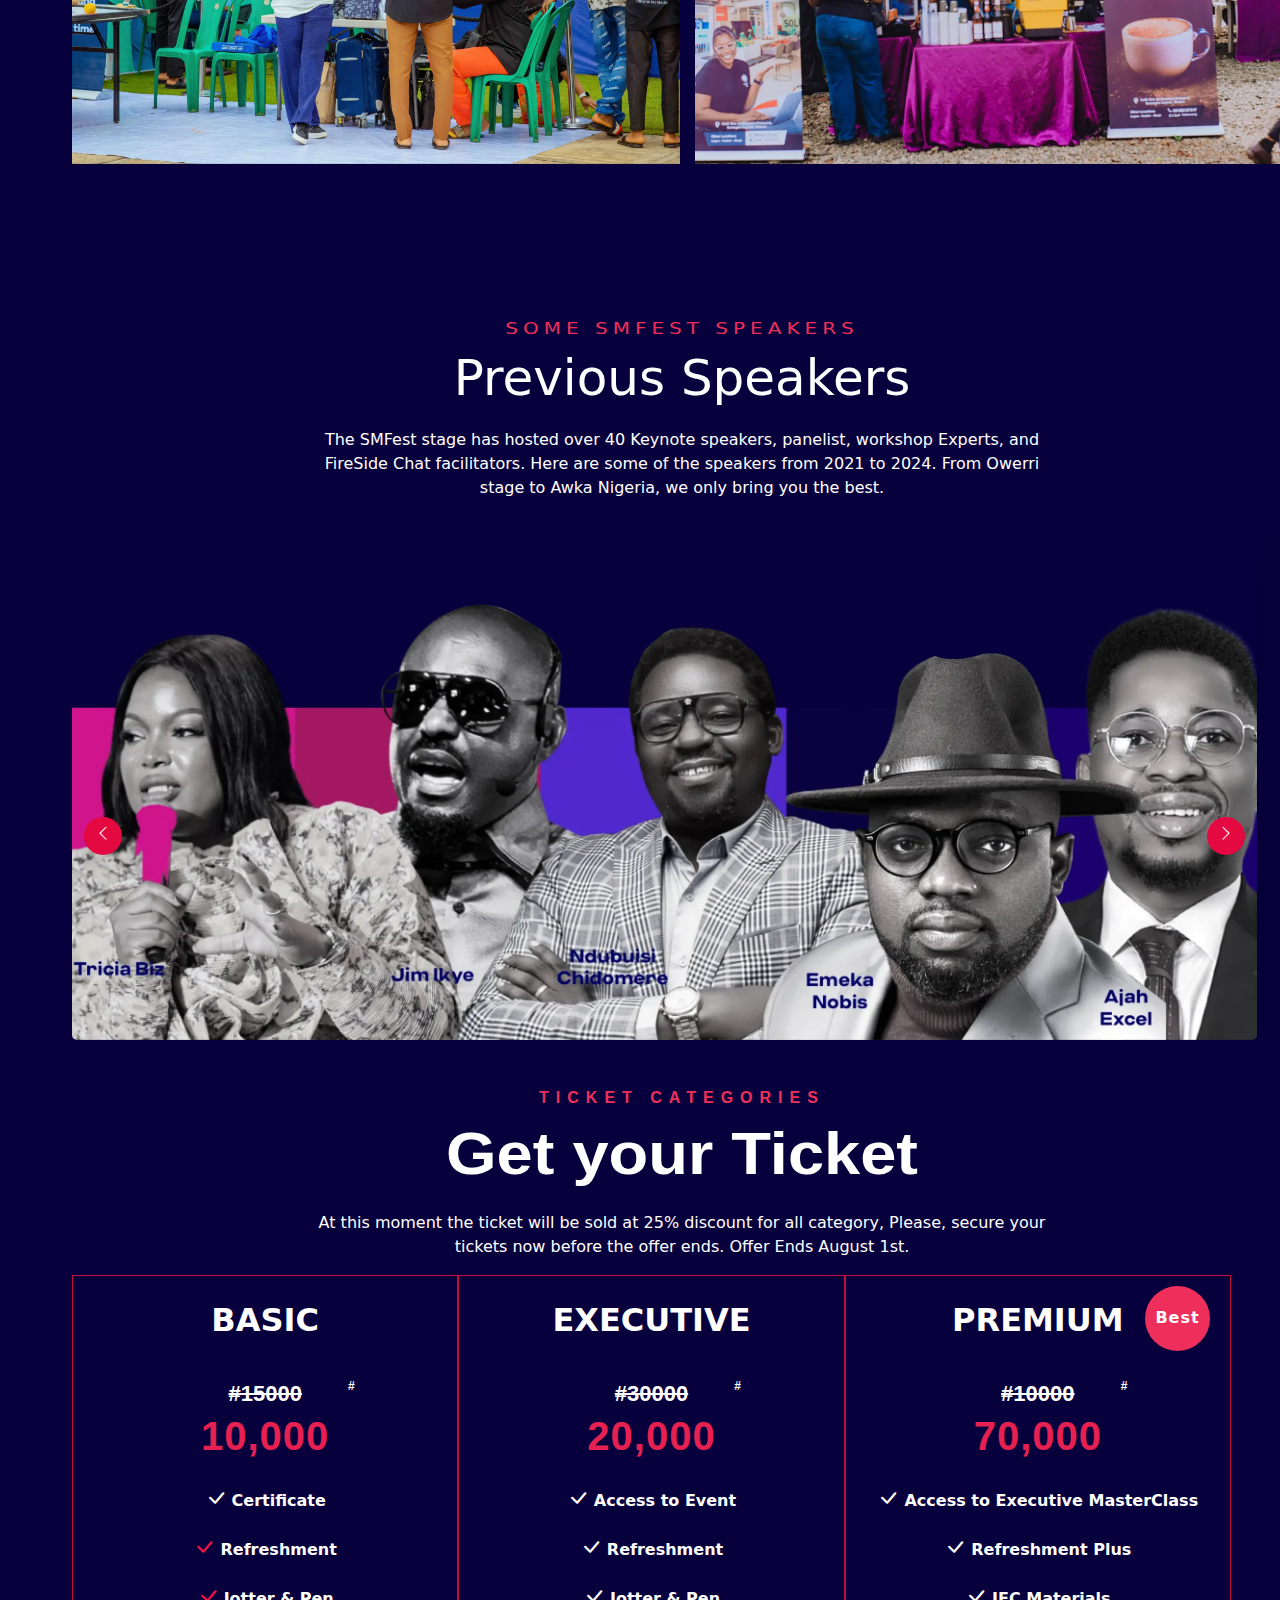
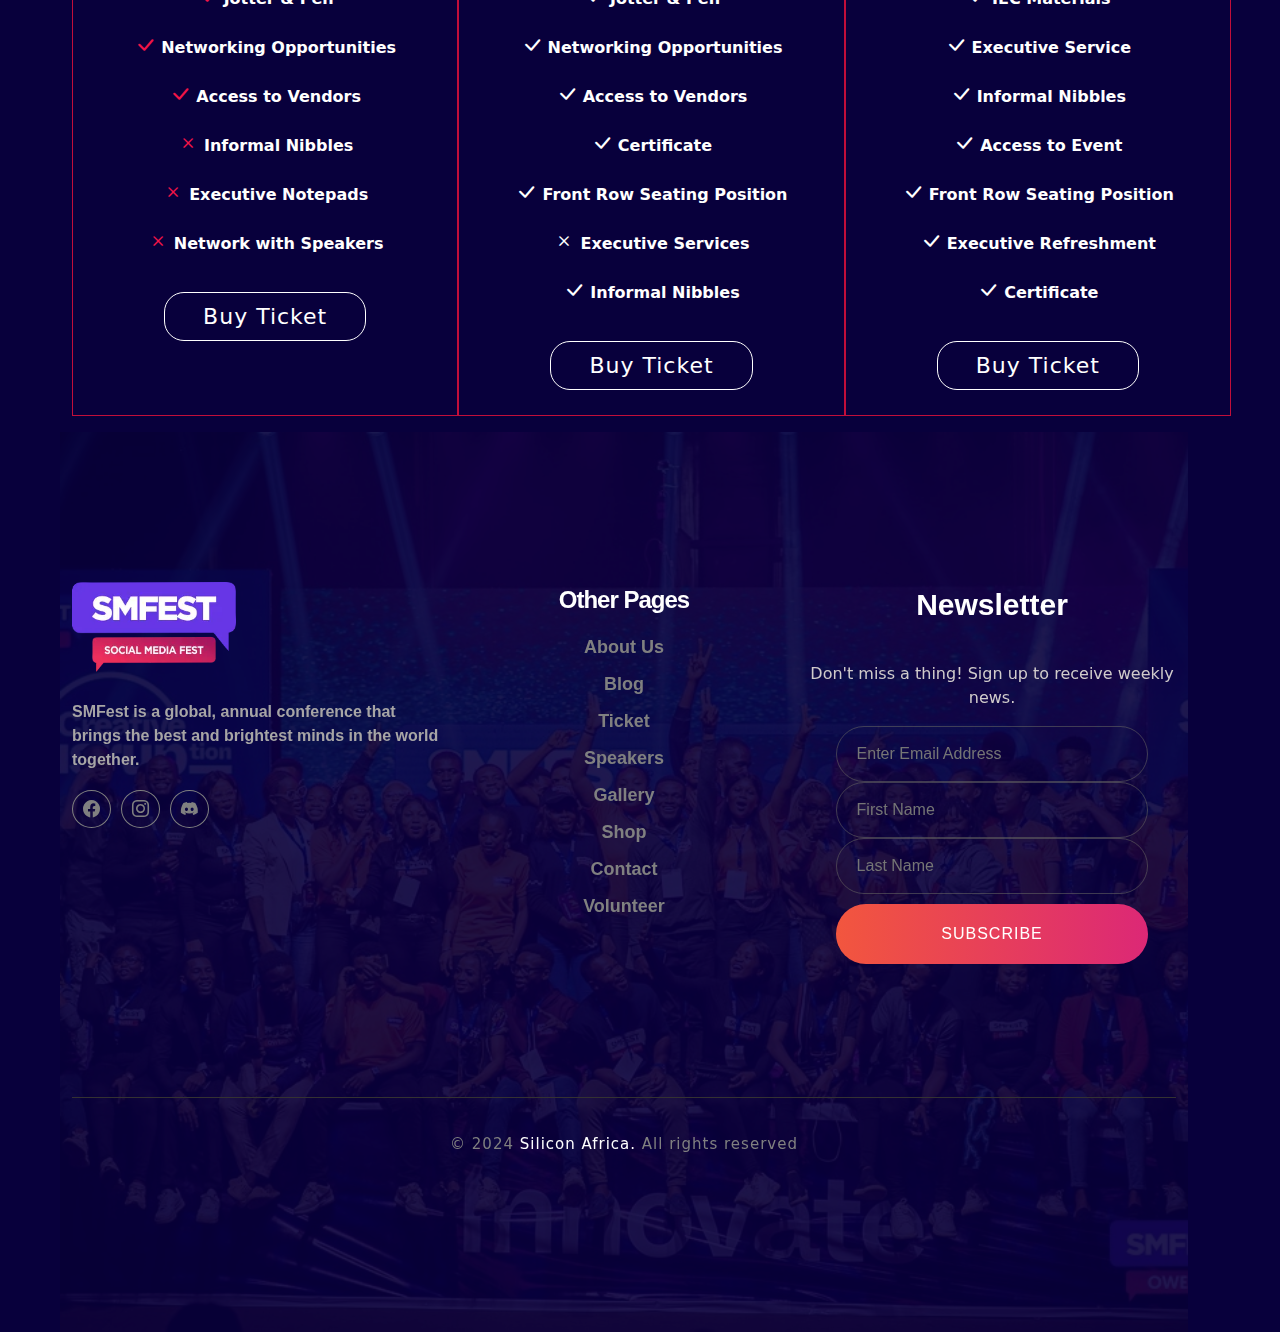
==== commit e1af4470: "axgxyu" ====
--- a/index.html
+++ b/index.html
@@ -82,288 +82,294 @@
             </div>                
         </main>
     </section>
-    <section class="container-fluid  pt-4" style="height: 100vh">
-        <div class="row pt-3 m-md-5">
-            <div class="col-12 col-md-6 col-lg-3">
-                <div class="border mb-4 mb-md-0" style="padding: 10px;">
-                    <p class="numbers">5,332</p>
-                    <p class="Attendees">Attendees</p>
-                </div>
-            </div>
-            <div class="col-12 col-lg-3 col-md-6">
-                <div class="border mb-4 mb-lg-0"style="padding: 10px;">
-                    <p class="numbers">150</p>
-                    <p class="Attendees">Small businesses</p>
-                </div>
-            </div>
-            <div class="col-12 col-lg-3 col-md-6">
-                <div class="border mb-4 mb-lg-0"style="padding: 10px;">
-                    <p class="numbers">2</p>
-                    <p class="Attendees">cities</p>
-                </div>
-            </div>
-            <div class="col-12 col-lg-3 col-md-6">
-                <div class="border mb-4 mb-lg-0"style="padding: 10px;">
-                    <p class="numbers" style=" position: relative;">500 <sup class="plus">+</sup></p>
-                    <p class="Attendees">Volunteers</p>
-                </div>
-            </div>
+    <section style="position: relative;">
+        <div class=" d-none d-lg-flex border start-button">
+            <i class="bi bi-chevron-up"></i>
         </div>
-        <div class="row" style="margin-top: 15%; margin-bottom: 30%;">
-            <div class="col-12 col-md-5 ms-1 ms-lg-4 ps-lg-5 order1" style="">
-                <h5 style="color: #EE2F5B;" class="b-attention">ABOUT SMFEST</h5>
-                <h4 id="attention">SMFest?</h4>
-                <p class="write w-100">It is a platform that teaches its audience how to leverage the power of technology, social media, and innovation to advance their businesses, brands, and causes, by providing ideas, exposure, and insights that help people and businesses understand how to explore all the advantages of digitalization.</p>
-                <p class="write w-100">In this 2024 edition, business owners, marketers,  and idea boomers will learn how to unlock the full promise of digital opportunity to drive the future of the industry, bring narrative and customer engagement to new realms, and scale business/idea results.</p>
-                <button class="read-more">READ MORE</button>
-            </div>
-            <div class="col-12 col-md-5 ms-lg-5 order0 animate__animated animate__fadeInRight animate__delay-1s animate__slow" style="position: relative;">
-                <div class="ms-5 first-sec ">
-                    <img src="images/about-smfest-2webp.webp" alt="" class="">
-                    <div class="text-white fourth animate__animated animate__fadeInRight animate__delay-2s animate__slower">
-                    <p class="four"> 4 <sup class="th">TH</sup></p>
-                    <p class="yrs1">YEARS OF EXCELLENCE</p>
+        <section class="container-fluid  pt-4" style="height: 100vh">
+            <div class="row pt-3 m-md-5">
+                <div class="col-12 col-md-6 col-lg-3">
+                    <div class="border mb-4 mb-md-0" style="padding: 10px;">
+                        <p class="numbers">5,332</p>
+                        <p class="Attendees">Attendees</p>
+                    </div>
+                </div>
+                <div class="col-12 col-lg-3 col-md-6">
+                    <div class="border mb-4 mb-lg-0"style="padding: 10px;">
+                        <p class="numbers">150</p>
+                        <p class="Attendees">Small businesses</p>
+                    </div>
+                </div>
+                <div class="col-12 col-lg-3 col-md-6">
+                    <div class="border mb-4 mb-lg-0"style="padding: 10px;">
+                        <p class="numbers">2</p>
+                        <p class="Attendees">cities</p>
+                    </div>
+                </div>
+                <div class="col-12 col-lg-3 col-md-6">
+                    <div class="border mb-4 mb-lg-0"style="padding: 10px;">
+                        <p class="numbers" style=" position: relative;">500 <sup class="plus">+</sup></p>
+                        <p class="Attendees">Volunteers</p>
+                    </div>
+                </div>
+            </div>
+            <div class="row" style="margin-top: 15%; margin-bottom: 30%;">
+                <div class="col-12 col-md-5 ms-1 ms-lg-4 ps-lg-5 order1" style="">
+                    <h5 style="color: #EE2F5B;" class="b-attention">ABOUT SMFEST</h5>
+                    <h4 id="attention">SMFest?</h4>
+                    <p class="write w-100">It is a platform that teaches its audience how to leverage the power of technology, social media, and innovation to advance their businesses, brands, and causes, by providing ideas, exposure, and insights that help people and businesses understand how to explore all the advantages of digitalization.</p>
+                    <p class="write w-100">In this 2024 edition, business owners, marketers,  and idea boomers will learn how to unlock the full promise of digital opportunity to drive the future of the industry, bring narrative and customer engagement to new realms, and scale business/idea results.</p>
+                    <button class="read-more">READ MORE</button>
+                </div>
+                <div class="col-12 col-md-5 ms-lg-5 order0 animate__animated animate__fadeInRight animate__delay-1s animate__slow" style="position: relative;">
+                    <div class="ms-5 first-sec ">
+                        <img src="images/about-smfest-2webp.webp" alt="" class="">
+                        <div class="text-white fourth animate__animated animate__fadeInRight animate__delay-2s animate__slower">
+                        <p class="four"> 4 <sup class="th">TH</sup></p>
+                        <p class="yrs1">YEARS OF EXCELLENCE</p>
+                        </div>
+                    </div>
+                </div>
+            </div>
+            <div class="row" style="margin-top: 15%;">
+                <div class="col-12 col-lg-5 ms-lg-5 animate__animated animate__fadeInLeft animate__delay-1s animate__slow" style="position: relative;">
+                    <div class="ms-5 first-sec2">
+                        <img src="images/DSC_-copy.webp" alt="">
+                        <div class="text-white text-center fourth2 animate__animated animate__fadeInLeft animate__delay-2s animate__slower">
+                            <p class="four"> 50 <sup class="th" style="color: white;"> + </sup></p>
+                            <p class="yrs">Global Sponsors</p>
+                        </div>
+                    </div>
+                </div>
+                <div class="col-12 col-lg-6 ms-1 ms-lg-auto ps-2 ps-lg-5" style="">
+                    <h5 style="color: #C03E7D;" class="c-attention mt-5">WHY CHOOSE US</h5>
+                    <h4 id="attention">Become a sponsor</h4>
+                    <p class="write w-100">
+                        Gain unparalleled exposure to industry leaders and influencers. 
+                        Elevate your brand by sponsoring an event that shapes the future of social media.
+                    </p>
+                        <div class="row sec ms-3 ms-md-0 mt-md-5">
+                            <div class=" col-12 col-md-6 d-flex gap-1 text-white pb-2 pb-md-0 animate__animated animate__fadeInRight animate__delay-2s animate__slower">
+                                <div class="fav-icons">
+                                    <img src="images/first icon.png" alt="">
+                                </div>
+                                <div class="fave">
+                                    <h2>Attendee Activation</h2>
+                                    <p>Engage over 1500 persons with the sponsors time on stage</p>
+                                </div>
+                            </div>
+                            <div class=" col-10 col-md-6 text-white d-flex gap-1 pb-2 pb-md-0 animate__animated animate__fadeInRight animate__delay-2s animate__slower">
+                                <div class="fav-icons">
+                                    <img src="images/sec-icon.png" alt="">
+                                </div>
+                                <div class="ps-lg-2 fave" style="width: 80%;">
+                                    <h2>Exhibition Stand</h2>
+                                    <p>Have a decorated booth for your brand where activations can permanently happen</p>
+                                </div>
+                            </div>
+                            <div class=" col-12 col-md-6 d-flex text-white gap-1 mt-md-4 pb-2 pb-md-0 animate__animated animate__fadeInRight animate__delay-2s animate__slower">
+                                <div class="fav-icons">
+                                    <img src="images/3rd-icon.png" alt="">
+                                </div>
+                                <div class="fave">
+                                    <h2>Panel Session Spot</h2>
+                                    <p style="width: 80%;">Share insight into your product and service in a conversation with other influencers</p>
+                                </div>
+                            </div>
+                            <div class=" col-12 col-md-6 d-flex text-white gap-1 mt-md-4 pb-2 pb-md-0 animate__animated animate__fadeInRight animate__delay-2s animate__slower">
+                                <div class="fav-icons">
+                                    <img src="images/4th-icon.png" alt="">
+                                </div>
+                                <div class="fave">
+                                    <h2>Volunteers Activation</h2>
+                                    <p style="width: 80%;">Engage over 200 volunteers to perform your tasks so that your goals can be met.</p>
+                                </div>
+                            </div>
+                        </div>
+                    <button class="read-more">SPONSOR</button>
+                </div>
+            </div>
+            <div class="row" style="margin-top: 15%; margin-bottom: 30%;">
+                <div class="col-12 col-md-5 ms-1 ms-lg-4 ps-lg-5 order1" style="">
+                    <h5 style="color: #EE2F5B;" class="b-attention">Join SMFEST Volunteer</h5>
+                    <h4 id="attention">Volunteer for SMFest</h4>
+                    <p class="write w-100">Simply fill out the volunteer application form on our website. We welcome individuals with a passion for technology, a positive attitude, and a willingness to learn and contribute. No prior experience is required—just bring your enthusiasm and dedication to the table!</p>
+                    <p class="write w-100">Join us and be a part of an event that will inspire, educate, and shape the future of technology. Together, let’s make this an unforgettable experience for all attendees.</p>
+                    <button class="read-more">VOLUNTEER</button>
+                </div>
+                <div class="col-12 col-md-5 ms-lg-5 animate__animated animate__fadeInRight animate__delay-1s animate__slow" style="position: relative;">
+                    <div class="ms-5 first-sec ">
+                        <img src="images/vol2.webp" alt=""class="">
+                        <div class="text-white fourth animate__animated animate__fadeInRight animate__delay-2s animate__slower">
+                            <p class="four"> 200</p>
+                            <p class="yrs1">VOLUNTEERS</p>
+                        </div>
+                    </div>
+                </div>
+        </section>
+        <div>       
+            <div class="container-fluid third-section ms-1 ms-lg-4 ps-lg-5" style="margin-top: 910%;">
+                <div class="d-flex mb-5">
+                    <div class="col-12 col-6 d-flex">
+                        <h1 class="text-white exhibit">Exhibit at SMFest</h1>
+                        <img src="images/ARROW.png" alt="" class="ms-lg-auto me-5 mt-2 d-none d-lg-flex" style="height: 75%;">
+                    </div>
+                </div>  
+                <div class="sliders">
+                        <div class="slider-wrapper">
+                            <div class="slider">
+                            <img id="slide-1" src="images/vend1-scaled.webp" alt="">   
+                            <img id="slide-2" src="images/vend4-e1717484084851.webp" alt="">   
+                            <img id="slide-3" src="images/vend5.webp" alt="">   
+                            <img id="slide-4" src="images/vend6-e1717483911150.webp" alt="">
+                            </div>
+                            <div class="slider-nav">
+                                <a href="#slide-1" class="left-nav"><i class="bi bi-chevron-left"></i></a>
+                            </div>
+                            <div class="slider-nav2">
+                                <a href="#slide-4" class="right-nav"><i class="bi bi-chevron-right"></i></a>
+                            </div>
+                        </div>
+                </div>
+                <div class="d-md-none text-white" style="font-size: 12px;">
+                    <p>Get the opportunity of showcasing your products and services at Smfest in a unique way. We have a customized
+                        space for you at SMFEST where you can get up with your activations and brand promotion.
+                    </p>
+                    <button class="read-more ms-0">GET NOW</button>
+                </div>
+                <div>
+                    <h4 class="mt-5 text-center speakers" style="color: #EE2F5B;">SOME SMFEST SPEAKERS</h4>
+                    <h1 class="text-white text-center previous">Previous Speakers</h1>
+                    <p class="text-white text-center long-p">The SMFest stage has hosted over 40 Keynote speakers, panelist, workshop Experts,  and FireSide Chat facilitators. 
+                        Here are some of the speakers from 2021 to 2024. From Owerri stage to Awka Nigeria, we only bring you the best.
+                    </p>
+                </div> 
+                <div class="sliders">
+                        <div class="slider-wrappera">
+                            <div class="slidera">
+                                <img id="slide-1b" src="images/speakers-arrange3-scaled.webp" alt="">        
+                                <img id="slide-2b" src="images/speakers-arrange4-1-scaled.webp" alt="">   
+                                <img id="slide-3b" src="images/Untitled-2-scaled.webp" alt="">   
+                                </div>
+                                <div class="slider-nava">
+                                    <a href="#slide-1b" class="left-nav"><i class="bi bi-chevron-left"></i></a>
+                                </div>
+                                <div class="slider-nav2a">
+                                    <a href="#slide-3b" class="right-nav"><i class="bi bi-chevron-right"></i></a>
+                                </div>
+                        </div>
+                </div>
+                <div class=" mb-lg-3">
+                    <h4 class="mt-5 text-center speakersa" style="color: #EE2F5B;">TICKET CATEGORIES</h4>
+                    <h1 class="text-white text-center previousa">Get your Ticket</h1>
+                    <p class="text-white text-center long-pa">At this moment the ticket will be sold at 25% discount for all category,
+                        Please, secure your tickets now before the offer ends. Offer Ends August 1st.
+                    </p>
+                </div>
+                <div class="row ms-2 ms-lg-0" style="max-width: 95%;">
+                    <div class="col-12 col-md-4 text-center border basic">
+                        <h2 class="text-white text-center">BASIC</h2>
+                        <p class="text-white line-through" style="text-decoration: line-through;">#15000 <sup class="hash">#</sup></p>
+                        <div class="text-white text-center">
+                            <p class="price">10,000</p>
+                            <p class="txt"><i class="bi bi-check-lg"></i>Certificate</p>
+                            <p class="txt"><i class="bi bi-check-lg pink"></i>Refreshment</p>
+                            <p class="txt"><i class="bi bi-check-lg pink"></i>Jotter & Pen</p>
+                            <p class="txt"><i class="bi bi-check-lg pink"></i>Networking Opportunities</p>
+                            <p class="txt"><i class="bi bi-check-lg pink"></i>Access to Vendors</p>
+                            <p class="txt"><i class="bi bi-x pink"></i>Informal Nibbles</p>
+                            <p class="txt"><i class="bi bi-x pink"></i>Executive Notepads</p>
+                            <p class="txt"><i class="bi bi-x pink"></i>Network with Speakers</p>
+                            <button class="buy-ticket">Buy Ticket</button>
+                        </div>
+                    </div>
+                    <div class="col-12 col-md-4 border ticket-section executive">
+                        <h2 class="text-white text-center">EXECUTIVE</h2>
+                        <p class="text-white text-center line-through" style="text-decoration: line-through;">#30000 <sup class="hash" >#</sup></p>
+                        <div class="text-white text-center">
+                            <p class="price">20,000</p>
+                            <p class="txt"><i class="bi bi-check-lg"></i>Access to Event</p>
+                            <p class="txt"><i class="bi bi-check-lg"></i>Refreshment</p>
+                            <p class="txt"><i class="bi bi-check-lg"></i>Jotter & Pen</p>
+                            <p class="txt"><i class="bi bi-check-lg"></i>Networking Opportunities</p>
+                            <p class="txt"><i class="bi bi-check-lg"></i>Access to Vendors</p>
+                            <p class="txt"><i class="bi bi-check-lg"></i>Certificate</p>
+                            <p class="txt"><i class="bi bi-check-lg"></i>Front Row Seating Position</p>
+                            <p class="txt"><i class="bi bi-x"></i>Executive Services</p>
+                            <p class="txt"><i class="bi bi-check-lg"></i>Informal Nibbles</p>
+                            <button class="buy-ticket">Buy Ticket</button>
+                        </div>
+                    </div>
+                    <div class="col-12 col-md-4 border premium">
+                        <H2 class="text-white text-center">PREMIUM</H2>
+                        <p class="text-white text-center line-through" style="text-decoration: line-through;">#10000 <sup class="hash">#</sup></p>
+                        <div class="text-white text-center">
+                            <p class="price">70,000</p>
+                            <p class="txt"><i class="bi bi-check-lg"></i>Access to Executive MasterClass</p>
+                            <p class="txt"><i class="bi bi-check-lg"></i>Refreshment Plus</p>
+                            <p class="txt"><i class="bi bi-check-lg"></i>IEC Materials</p>
+                            <p class="txt"><i class="bi bi-check-lg"></i>Executive Service</p>
+                            <p class="txt"><i class="bi bi-check-lg"></i>Informal Nibbles</p>
+                            <p class="txt"><i class="bi bi-check-lg"></i>Access to Event</p>
+                            <p class="txt"><i class="bi bi-check-lg"></i>Front Row Seating Position</p>
+                            <p class="txt"><i class="bi bi-check-lg"></i>Executive Refreshment</p>
+                            <p class="txt"><i class="bi bi-check-lg"></i>Certificate</p>
+                            <button class="buy-ticket">Buy Ticket</button>
+                            <div class="best" style="background-color: #EE2F5B;">Best</div>
+                        </div>
+                    </div>
                     </div>
                 </div>
             </div>
         </div>
-        <div class="row" style="margin-top: 15%;">
-            <div class="col-12 col-lg-5 ms-lg-5 animate__animated animate__fadeInLeft animate__delay-1s animate__slow" style="position: relative;">
-                <div class="ms-5 first-sec2">
-                     <img src="images/DSC_-copy.webp" alt="">
-                     <div class="text-white text-center fourth2 animate__animated animate__fadeInLeft animate__delay-2s animate__slower">
-                        <p class="four"> 50 <sup class="th" style="color: white;"> + </sup></p>
-                        <p class="yrs">Global Sponsors</p>
-                     </div>
-                </div>
-            </div>
-            <div class="col-12 col-lg-6 ms-1 ms-lg-auto ps-2 ps-lg-5" style="">
-                <h5 style="color: #C03E7D;" class="c-attention mt-5">WHY CHOOSE US</h5>
-                <h4 id="attention">Become a sponsor</h4>
-                <p class="write w-100">
-                    Gain unparalleled exposure to industry leaders and influencers. 
-                    Elevate your brand by sponsoring an event that shapes the future of social media.</p>
-                    <div class="row sec ms-3 ms-md-0 mt-md-5">
-                        <div class=" col-12 col-md-6 d-flex gap-1 text-white pb-2 pb-md-0">
-                            <div class="fav-icons">
-                                <img src="images/first icon.png" alt="">
-                            </div>
-                            <div class="fave">
-                                <h2>Attendee Activation</h2>
-                                <p>Engage over 1500 persons with the sponsors time on stage</p>
-                            </div>
-                        </div>
-                        <div class=" col-10 col-md-6 text-white d-flex gap-1 pb-2 pb-md-0">
-                            <div class="fav-icons">
-                                <img src="images/sec-icon.png" alt="">
-                             </div>
-                            <div class="ps-lg-2 fave" style="width: 80%;">
-                                <h2>Exhibition Stand</h2>
-                                <p>Have a decorated booth for your brand where activations can permanently happen</p>
-                            </div>
-                        </div>
-                        <div class=" col-12 col-md-6 d-flex text-white gap-1 mt-md-4 pb-2 pb-md-0">
-                            <div class="fav-icons">
-                                <img src="images/3rd-icon.png" alt="">
-                            </div>
-                            <div class="fave">
-                                <h2>Panel Session Spot</h2>
-                                <p style="width: 80%;">Share insight into your product and service in a conversation with other influencers</p>
-                            </div>
-                        </div>
-                        <div class=" col-12 col-md-6 d-flex text-white gap-1 mt-md-4 pb-2 pb-md-0">
-                            <div class="fav-icons">
-                                <img src="images/4th-icon.png" alt="">
-                            </div>
-                            <div class="fave">
-                                <h2>Volunteers Activation</h2>
-                                <p style="width: 80%;">Engage over 200 volunteers to perform your tasks so that your goals can be met.</p>
-                            </div>
-                        </div>
-                    </div>
-                <button class="read-more">SPONSOR</button>
-            </div>
-        </div>
-        <div class="row" style="margin-top: 15%; margin-bottom: 30%;">
-            <div class="col-12 col-md-5 ms-1 ms-lg-4 ps-lg-5 order1" style="">
-                <h5 style="color: #EE2F5B;" class="b-attention">Join SMFEST Volunteer</h5>
-                <h4 id="attention">Volunteer for SMFest</h4>
-                <p class="write w-100">Simply fill out the volunteer application form on our website. We welcome individuals with a passion for technology, a positive attitude, and a willingness to learn and contribute. No prior experience is required—just bring your enthusiasm and dedication to the table!</p>
-                <p class="write w-100">Join us and be a part of an event that will inspire, educate, and shape the future of technology. Together, let’s make this an unforgettable experience for all attendees.</p>
-                <button class="read-more">VOLUNTEER</button>
-            </div>
-            <div class="col-12 col-md-5 ms-lg-5 animate__animated animate__fadeInRight animate__delay-1s animate__slow" style="position: relative;">
-                <div class="ms-5 first-sec ">
-                     <img src="images/vol2.webp" alt=""class="">
-                     <div class="text-white fourth animate__animated animate__fadeInRight animate__delay-2s animate__slower">
-                        <p class="four"> 200</p>
-                        <p class="yrs1">VOLUNTEERS</p>
-                     </div>
-                </div>
-            </div>
-    </section>
-    <div>       
-        <div class="container-fluid third-section ms-1 ms-lg-4 ps-lg-5" style="margin-top: 920%;">
-            <div class="d-flex mb-5">
-                <div class="col-12 col-6 d-flex">
-                    <h1 class="text-white exhibit">Exhibit at SMFest</h1>
-                    <img src="images/ARROW.png" alt="" class="ms-lg-auto me-5 mt-2 d-none d-lg-flex" style="height: 75%;">
-                </div>
-            </div>  
-            <div class="sliders">
-                    <div class="slider-wrapper">
-                        <div class="slider">
-                        <img id="slide-1" src="images/vend1-scaled.webp" alt="">   
-                        <img id="slide-2" src="images/vend4-e1717484084851.webp" alt="">   
-                        <img id="slide-3" src="images/vend5.webp" alt="">   
-                        <img id="slide-4" src="images/vend6-e1717483911150.webp" alt="">
-                        </div>
-                        <div class="slider-nav">
-                            <a href="#slide-1" class="left-nav"><i class="bi bi-chevron-left"></i></a>
-                        </div>
-                        <div class="slider-nav2">
-                            <a href="#slide-4" class="right-nav"><i class="bi bi-chevron-right"></i></a>
-                        </div>
-                    </div>
-            </div>
-            <div class="d-md-none text-white" style="font-size: 12px;">
-                <p>Get the opportunity of showcasing your products and services at Smfest in a unique way. We have a customized
-                     space for you at SMFEST where you can get up with your activations and brand promotion.
-                </p>
-                <button class="read-more ms-0">GET NOW</button>
-            </div>
-            <div>
-                <h4 class="mt-5 text-center speakers" style="color: #EE2F5B;">SOME SMFEST SPEAKERS</h4>
-                <h1 class="text-white text-center previous">Previous Speakers</h1>
-                <p class="text-white text-center long-p">The SMFest stage has hosted over 40 Keynote speakers, panelist, workshop Experts,  and FireSide Chat facilitators. 
-                    Here are some of the speakers from 2021 to 2024. From Owerri stage to Awka Nigeria, we only bring you the best.
-                </p>
-            </div> 
-            <div class="sliders">
-                    <div class="slider-wrappera">
-                        <div class="slidera">
-                            <img id="slide-1b" src="images/speakers-arrange3-scaled.webp" alt="">        
-                            <img id="slide-2b" src="images/speakers-arrange4-1-scaled.webp" alt="">   
-                            <img id="slide-3b" src="images/Untitled-2-scaled.webp" alt="">   
-                            </div>
-                            <div class="slider-nava">
-                                <a href="#slide-1b" class="left-nav"><i class="bi bi-chevron-left"></i></a>
-                            </div>
-                            <div class="slider-nav2a">
-                                <a href="#slide-3b" class="right-nav"><i class="bi bi-chevron-right"></i></a>
-                            </div>
-                    </div>
-            </div>
-            <div class=" mb-lg-3">
-                <h4 class="mt-5 text-center speakersa" style="color: #EE2F5B;">TICKET CATEGORIES</h4>
-                <h1 class="text-white text-center previousa">Get your Ticket</h1>
-                <p class="text-white text-center long-pa">At this moment the ticket will be sold at 25% discount for all category,
-                     Please, secure your tickets now before the offer ends. Offer Ends August 1st.
-                </p>
-            </div>
-            <div class="row ms-2 ms-lg-0" style="max-width: 95%;">
-                <div class="col-12 col-md-4 text-center border basic">
-                    <h2 class="text-white text-center">BASIC</h2>
-                    <p class="text-white line-through" style="text-decoration: line-through;">#15000 <sup class="hash">#</sup></p>
-                    <div class="text-white text-center">
-                        <p class="price">10,000</p>
-                        <p class="txt"><i class="bi bi-check-lg"></i>Certificate</p>
-                        <p class="txt"><i class="bi bi-check-lg pink"></i>Refreshment</p>
-                        <p class="txt"><i class="bi bi-check-lg pink"></i>Jotter & Pen</p>
-                        <p class="txt"><i class="bi bi-check-lg pink"></i>Networking Opportunities</p>
-                        <p class="txt"><i class="bi bi-check-lg pink"></i>Access to Vendors</p>
-                        <p class="txt"><i class="bi bi-x pink"></i>Informal Nibbles</p>
-                        <p class="txt"><i class="bi bi-x pink"></i>Executive Notepads</p>
-                        <p class="txt"><i class="bi bi-x pink"></i>Network with Speakers</p>
-                        <button class="buy-ticket">Buy Ticket</button>
-                    </div>
-                </div>
-                <div class="col-12 col-md-4 border ticket-section executive">
-                    <h2 class="text-white text-center">EXECUTIVE</h2>
-                    <p class="text-white text-center line-through" style="text-decoration: line-through;">#30000 <sup class="hash" >#</sup></p>
-                    <div class="text-white text-center">
-                        <p class="price">20,000</p>
-                        <p class="txt"><i class="bi bi-check-lg"></i>Access to Event</p>
-                        <p class="txt"><i class="bi bi-check-lg"></i>Refreshment</p>
-                        <p class="txt"><i class="bi bi-check-lg"></i>Jotter & Pen</p>
-                        <p class="txt"><i class="bi bi-check-lg"></i>Networking Opportunities</p>
-                        <p class="txt"><i class="bi bi-check-lg"></i>Access to Vendors</p>
-                        <p class="txt"><i class="bi bi-check-lg"></i>Certificate</p>
-                        <p class="txt"><i class="bi bi-check-lg"></i>Front Row Seating Position</p>
-                        <p class="txt"><i class="bi bi-x"></i>Executive Services</p>
-                        <p class="txt"><i class="bi bi-check-lg"></i>Informal Nibbles</p>
-                        <button class="buy-ticket">Buy Ticket</button>
-                    </div>
-                </div>
-                <div class="col-12 col-md-4 border premium">
-                    <H2 class="text-white text-center">PREMIUM</H2>
-                    <p class="text-white text-center line-through" style="text-decoration: line-through;">#10000 <sup class="hash">#</sup></p>
-                    <div class="text-white text-center">
-                        <p class="price">70,000</p>
-                        <p class="txt"><i class="bi bi-check-lg"></i>Access to Executive MasterClass</p>
-                        <p class="txt"><i class="bi bi-check-lg"></i>Refreshment Plus</p>
-                        <p class="txt"><i class="bi bi-check-lg"></i>IEC Materials</p>
-                        <p class="txt"><i class="bi bi-check-lg"></i>Executive Service</p>
-                        <p class="txt"><i class="bi bi-check-lg"></i>Informal Nibbles</p>
-                        <p class="txt"><i class="bi bi-check-lg"></i>Access to Event</p>
-                        <p class="txt"><i class="bi bi-check-lg"></i>Front Row Seating Position</p>
-                        <p class="txt"><i class="bi bi-check-lg"></i>Executive Refreshment</p>
-                        <p class="txt"><i class="bi bi-check-lg"></i>Certificate</p>
-                        <button class="buy-ticket">Buy Ticket</button>
-                        <div class="best" style="background-color: #EE2F5B;">Best</div>
-                    </div>
-                </div>
-                </div>
-            </div>
-        </div>
-    </div>
-    <footer class="container ms-lg-5 text-white mt-3">
-        <footer class="footer-section" style="background-image: url('images/WhatsApp\ Image\ 2024-08-12\ at\ 01.07.08_6c00ac14.jpg');">
-            <div class="container-fluid">
-                <div class="row">
-                    <div class="col-12">
-                        <div class="footer-content d-md-flex">
-                            <div class="col-12 col-md-6 col-lg-4">
-                                <div class="footer-logo text-lg-start text-center"><a href=""><img src="images/thanks-banner-1.webp" alt="" style=""></a></div>
-                                <p class="conference text-center text-lg-start">SMFest is a global, annual conference that brings the best and brightest minds in the world together.</p>
-                                <div class="social-media text-center text-lg-start m-lg-0 m-5">
-                                    <span><i class="bi bi-facebook"></i></span>
-                                    <span><i class="bi bi-instagram"></i></span>
-                                    <span><i class="bi bi-discord"></i></span>
-                                </div>
-                            </div>
-                            <div class="col-12 col-md-6 col-lg-4">
-                                <div class="links d-flex flex-column">
-                                    <p class="other-pages">Other Pages</p>
-                                    <a href="" class="pages">About Us</a>
-                                    <a href="" class="pages">Blog</a>
-                                    <a href="" class="pages">Ticket</a>
-                                    <a href="" class="pages">Speakers</a>
-                                    <a href="" class="pages">Gallery</a>
-                                    <a href="" class="pages">Shop</a>
-                                    <a href="" class="pages">Contact</a>
-                                    <a href="" class="pages">Volunteer</a>
-                                </div>
-                            </div>
-                            <div class="col-12 col-lg-4">
-                                <div class="news">
-                                    <p class="newsletter">Newsletter</p>
-                                    <p class="sign-up">Don't miss a thing! Sign up to receive weekly news.</p>
-                                    <input type="text" class="form-control-lg border" placeholder="Enter Email Address">
-                                    <input type="text" class="form-control-lg border" placeholder="First Name">
-                                    <input type="text" class="form-control-lg border" placeholder="Last Name">
-                                    <div class="subscribe"><a href="">SUBSCRIBE</a></div>
-                                </div>
-                            </div>
-                        </div>
-                        <div class="mt-5 mt-lg-0">
-                            <p class="trademark">© 2024 <span>Silicon Africa.</span> All rights reserved</p>
-                        </div>
-                    </div>
-                </div>
-            </div>
-        </footer>
-    </footer>
+        <footer class="container ms-lg-5 text-white mt-3">
+            <div class="footer-section" style="background-image: url('images/WhatsApp\ Image\ 2024-08-12\ at\ 01.07.08_6c00ac14.jpg');">
+                <div class="container-fluid">
+                    <div class="row">
+                        <div class="col-12">
+                            <div class="footer-content d-md-flex">
+                                <div class="col-12 col-md-6 col-lg-4">
+                                    <div class="footer-logo text-lg-start text-center"><a href=""><img src="images/thanks-banner-1.webp" alt="" style=""></a></div>
+                                    <p class="conference text-center text-lg-start">SMFest is a global, annual conference that brings the best and brightest minds in the world together.</p>
+                                    <div class="social-media text-center text-lg-start m-lg-0 m-5">
+                                        <span><i class="bi bi-facebook"></i></span>
+                                        <span><i class="bi bi-instagram"></i></span>
+                                        <span><i class="bi bi-discord"></i></span>
+                                    </div>
+                                </div>
+                                <div class="col-12 col-md-6 col-lg-4">
+                                    <div class="links d-flex flex-column">
+                                        <p class="other-pages">Other Pages</p>
+                                        <a href="" class="pages">About Us</a>
+                                        <a href="" class="pages">Blog</a>
+                                        <a href="" class="pages">Ticket</a>
+                                        <a href="" class="pages">Speakers</a>
+                                        <a href="" class="pages">Gallery</a>
+                                        <a href="" class="pages">Shop</a>
+                                        <a href="" class="pages">Contact</a>
+                                        <a href="" class="pages">Volunteer</a>
+                                    </div>
+                                </div>
+                                <div class="col-12 col-lg-4">
+                                    <div class="news">
+                                        <p class="newsletter">Newsletter</p>
+                                        <p class="sign-up">Don't miss a thing! Sign up to receive weekly news.</p>
+                                        <input type="text" class="form-control-lg border" placeholder="Enter Email Address">
+                                        <input type="text" class="form-control-lg border" placeholder="First Name">
+                                        <input type="text" class="form-control-lg border" placeholder="Last Name">
+                                        <div class="subscribe"><a href="">SUBSCRIBE</a></div>
+                                    </div>
+                                </div>
+                            </div>
+                            <div class="mt-5 mt-lg-0">
+                                <p class="trademark">© 2024 <span>Silicon Africa.</span> All rights reserved</p>
+                            </div>
+                        </div>
+                    </div>
+                </div>
+            </div>
+        </footer>
+    </section>    
     <script src="java script/bootstrap.js"></script>
 </body>
 </html>--- a/css/smfest.css
+++ b/css/smfest.css
@@ -25,6 +25,23 @@
 .header .container-fluid{
     position: relative;
     z-index: 2;
+}
+.start-button{
+    width: 3.4%; 
+    color: white;
+    height: 53px !important;
+    justify-content: center; 
+    align-items: center;
+    cursor: pointer;
+    border-radius: 5px;
+    position: sticky;
+    top: 680px; 
+    z-index: 1;
+    left:95%;
+}
+.start-button i{
+    font-size: 15px;
+    font-weight: 800;
 }
 .nav-list{
     list-style-type: none;
@@ -407,11 +424,6 @@
     transform: translateX(-50%);
     z-index: 1;
 }
-.subscribe {
-    margin: 0 auto !important;
-    margin: 0 !important;
-    text-align: center;
-}
 .slider-nav i{
     width: 0.5rem;
     padding: 5px 7px;
@@ -593,10 +605,6 @@
         padding-top: 10px;
         margin-left:20% !important;
         width: 60% !important;
-    }
-    
-    .news {
-        text-align: left !important;
     }
 }
 .fav-icons img{
@@ -1001,7 +1009,6 @@
     /* letter-spacing: -1px; */
     font-weight: 600;
     margin-bottom: 35px;
-    margin-left:85px ;
 
 }
 .other-pages {
@@ -1048,7 +1055,7 @@
     letter-spacing: 1px;
     border-radius: 30px;
     width: 85%;
-    margin-left: 30px;
+    margin: 0 auto;
 }
 .subscribe a {
     color: var(--white);
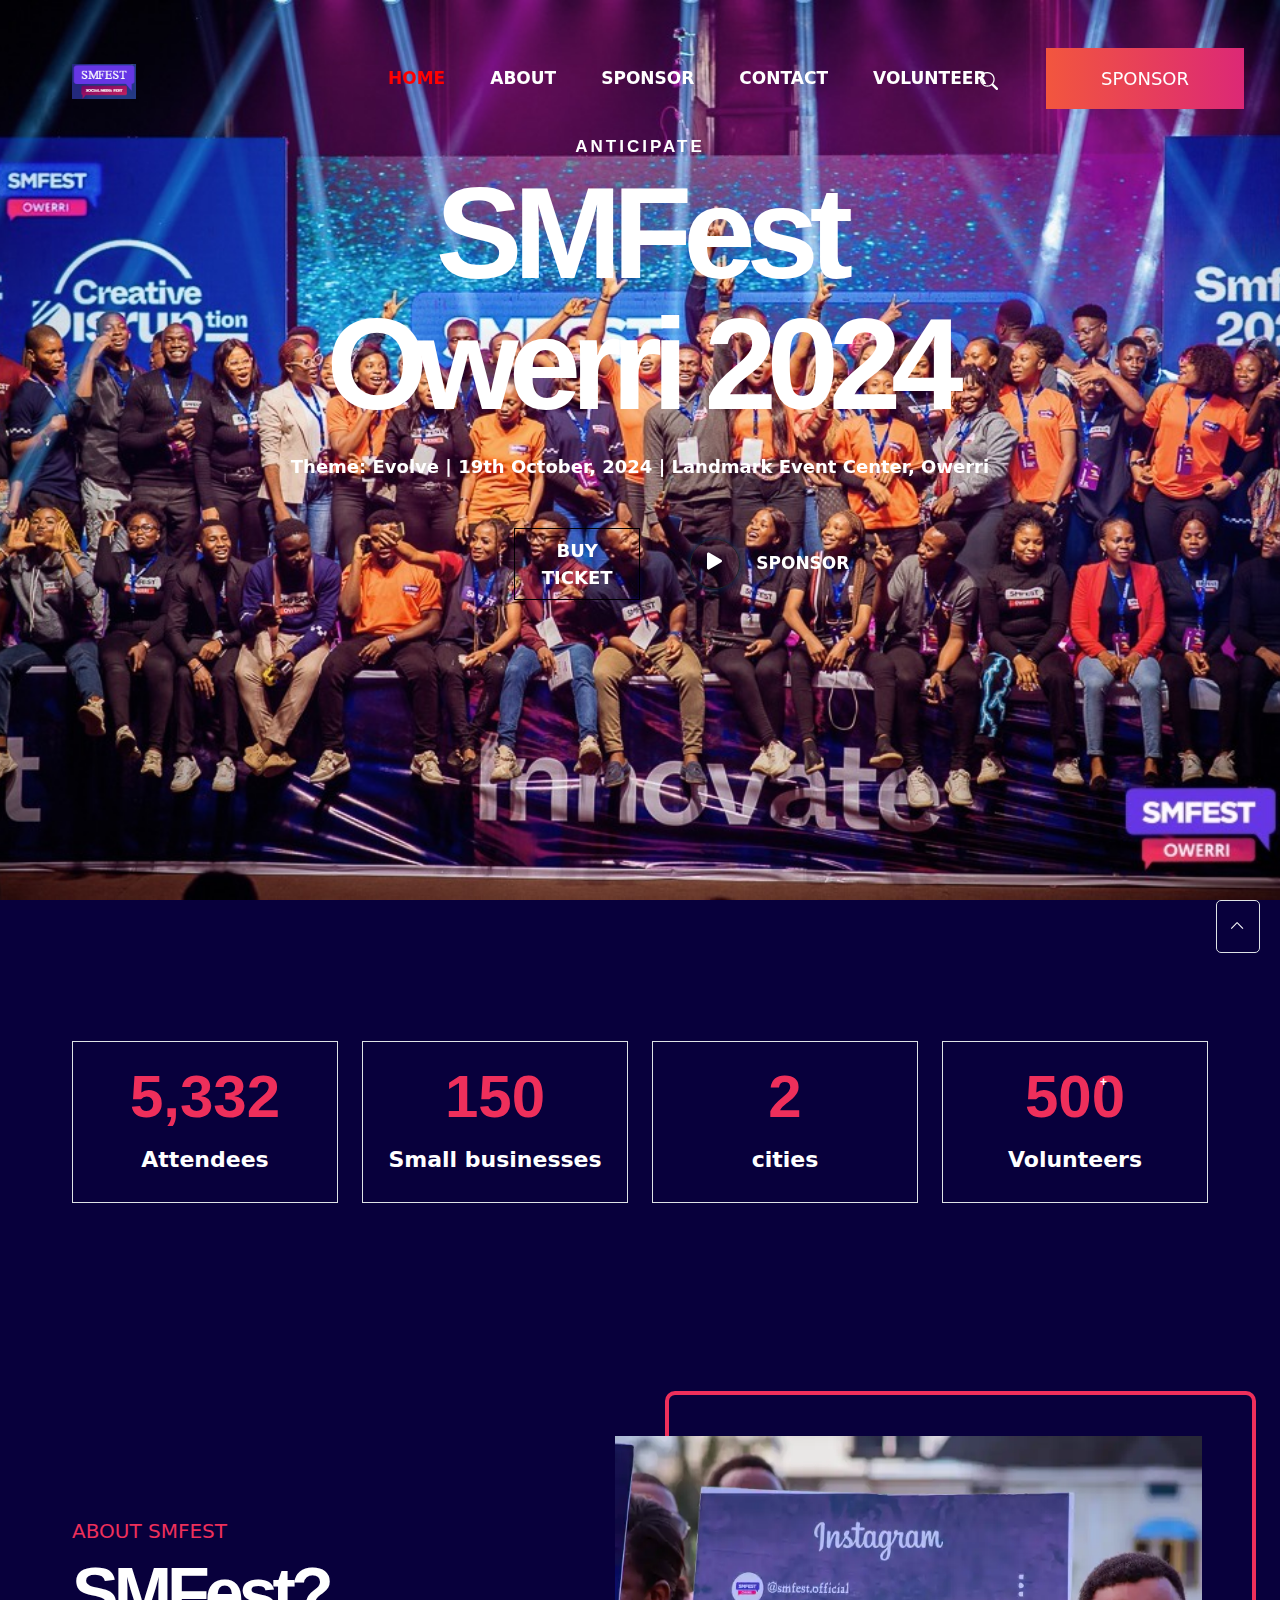
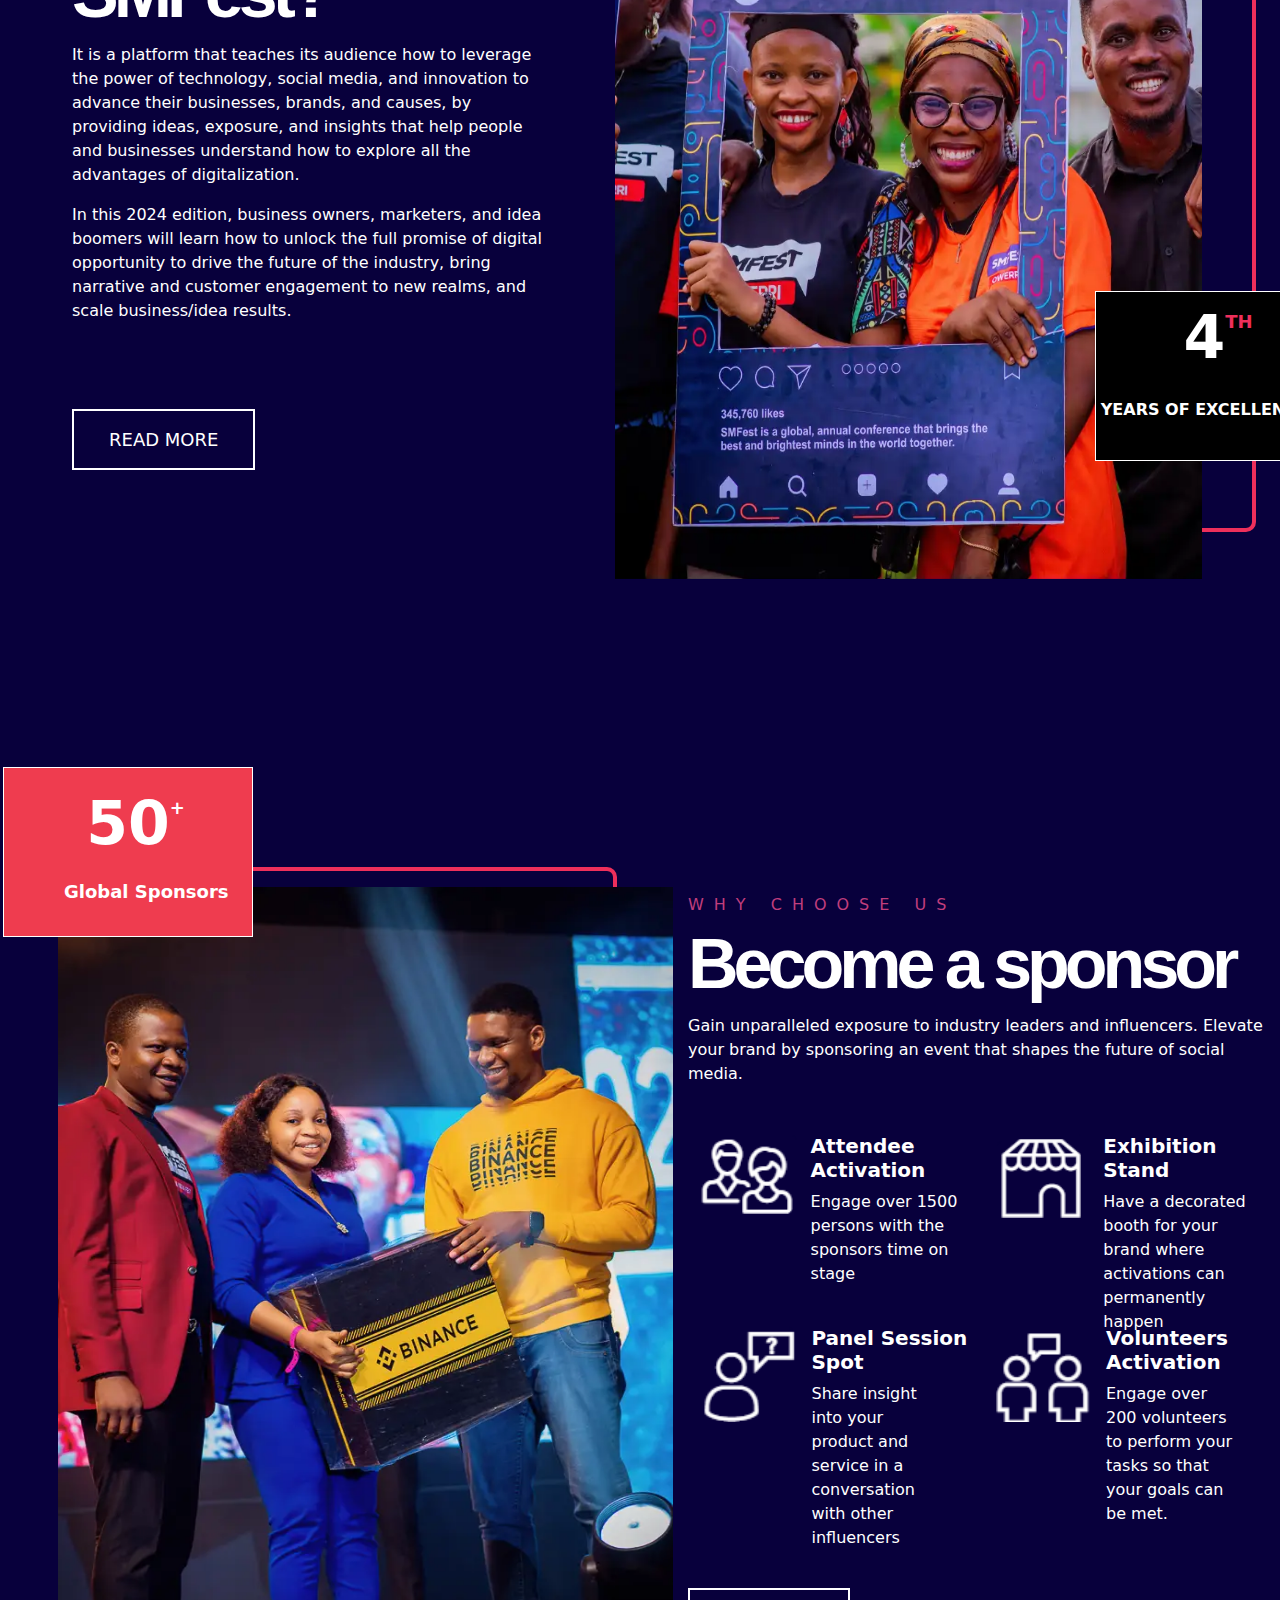
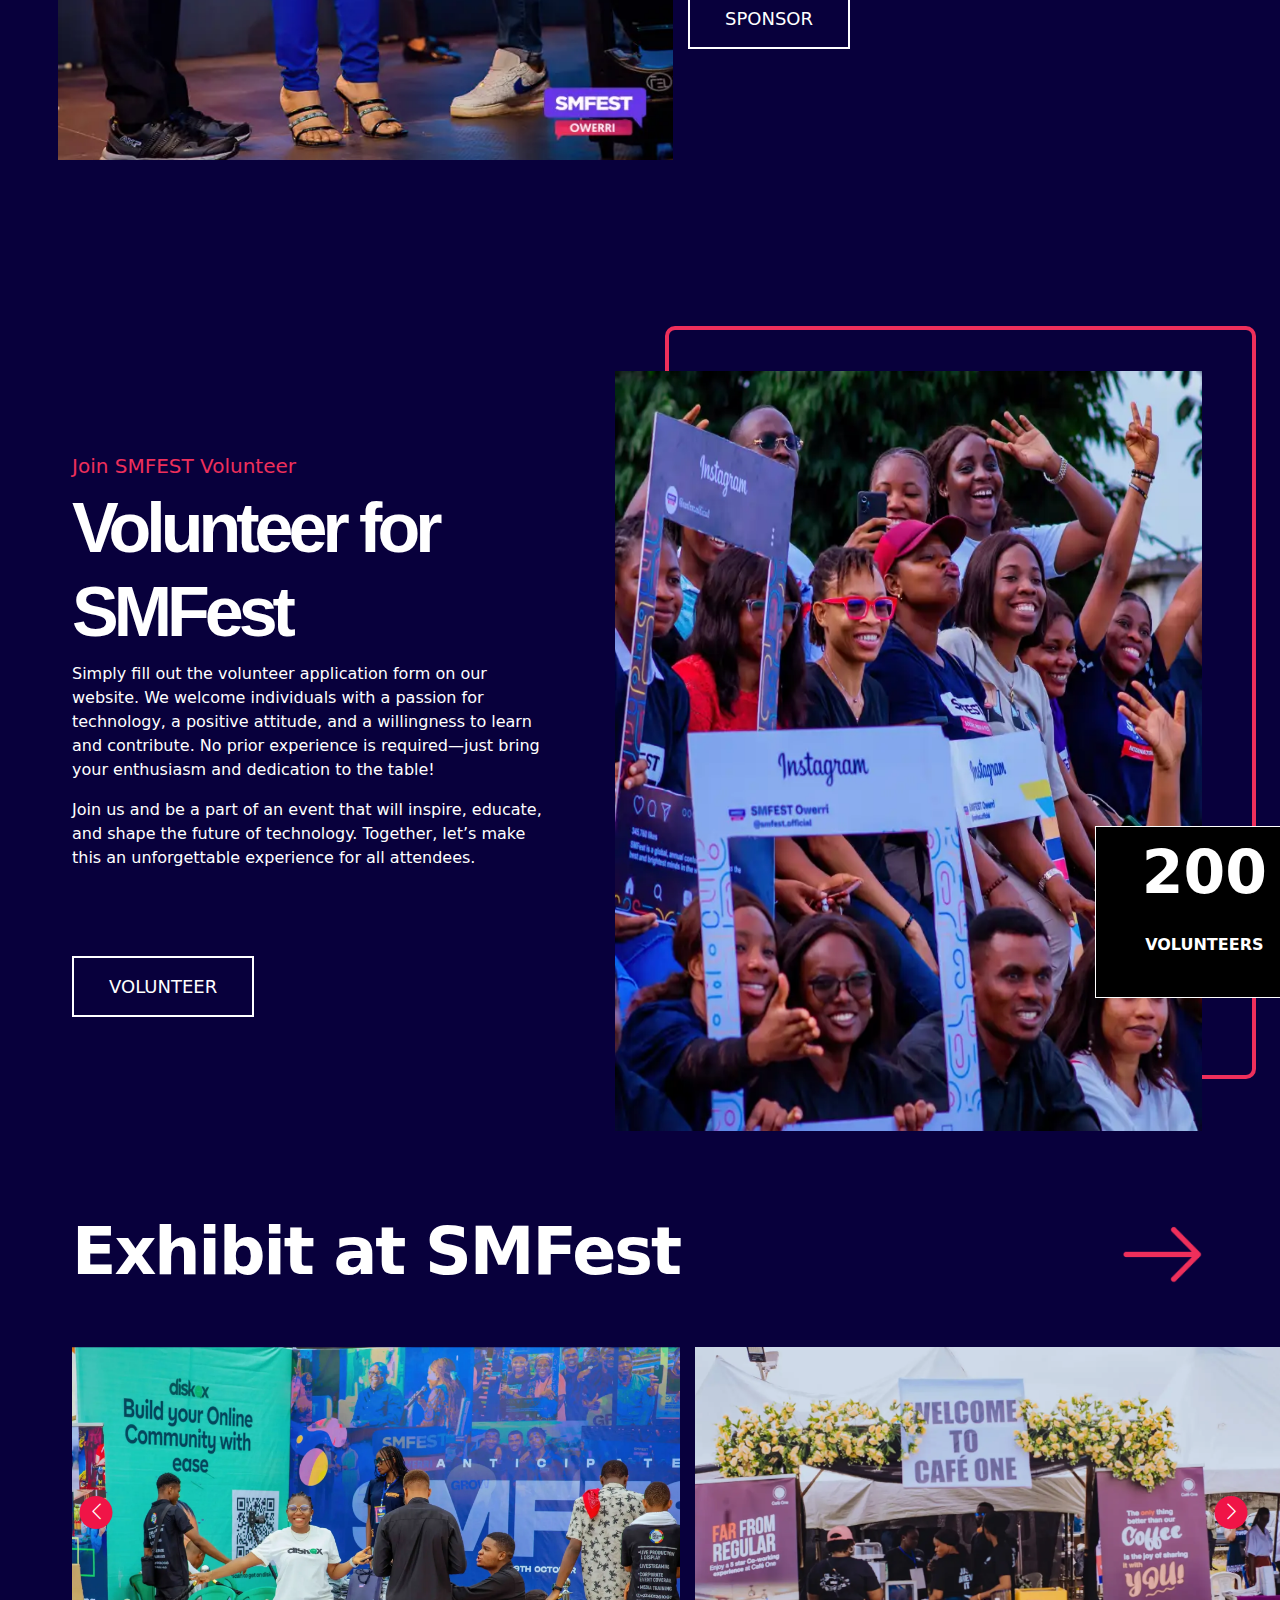
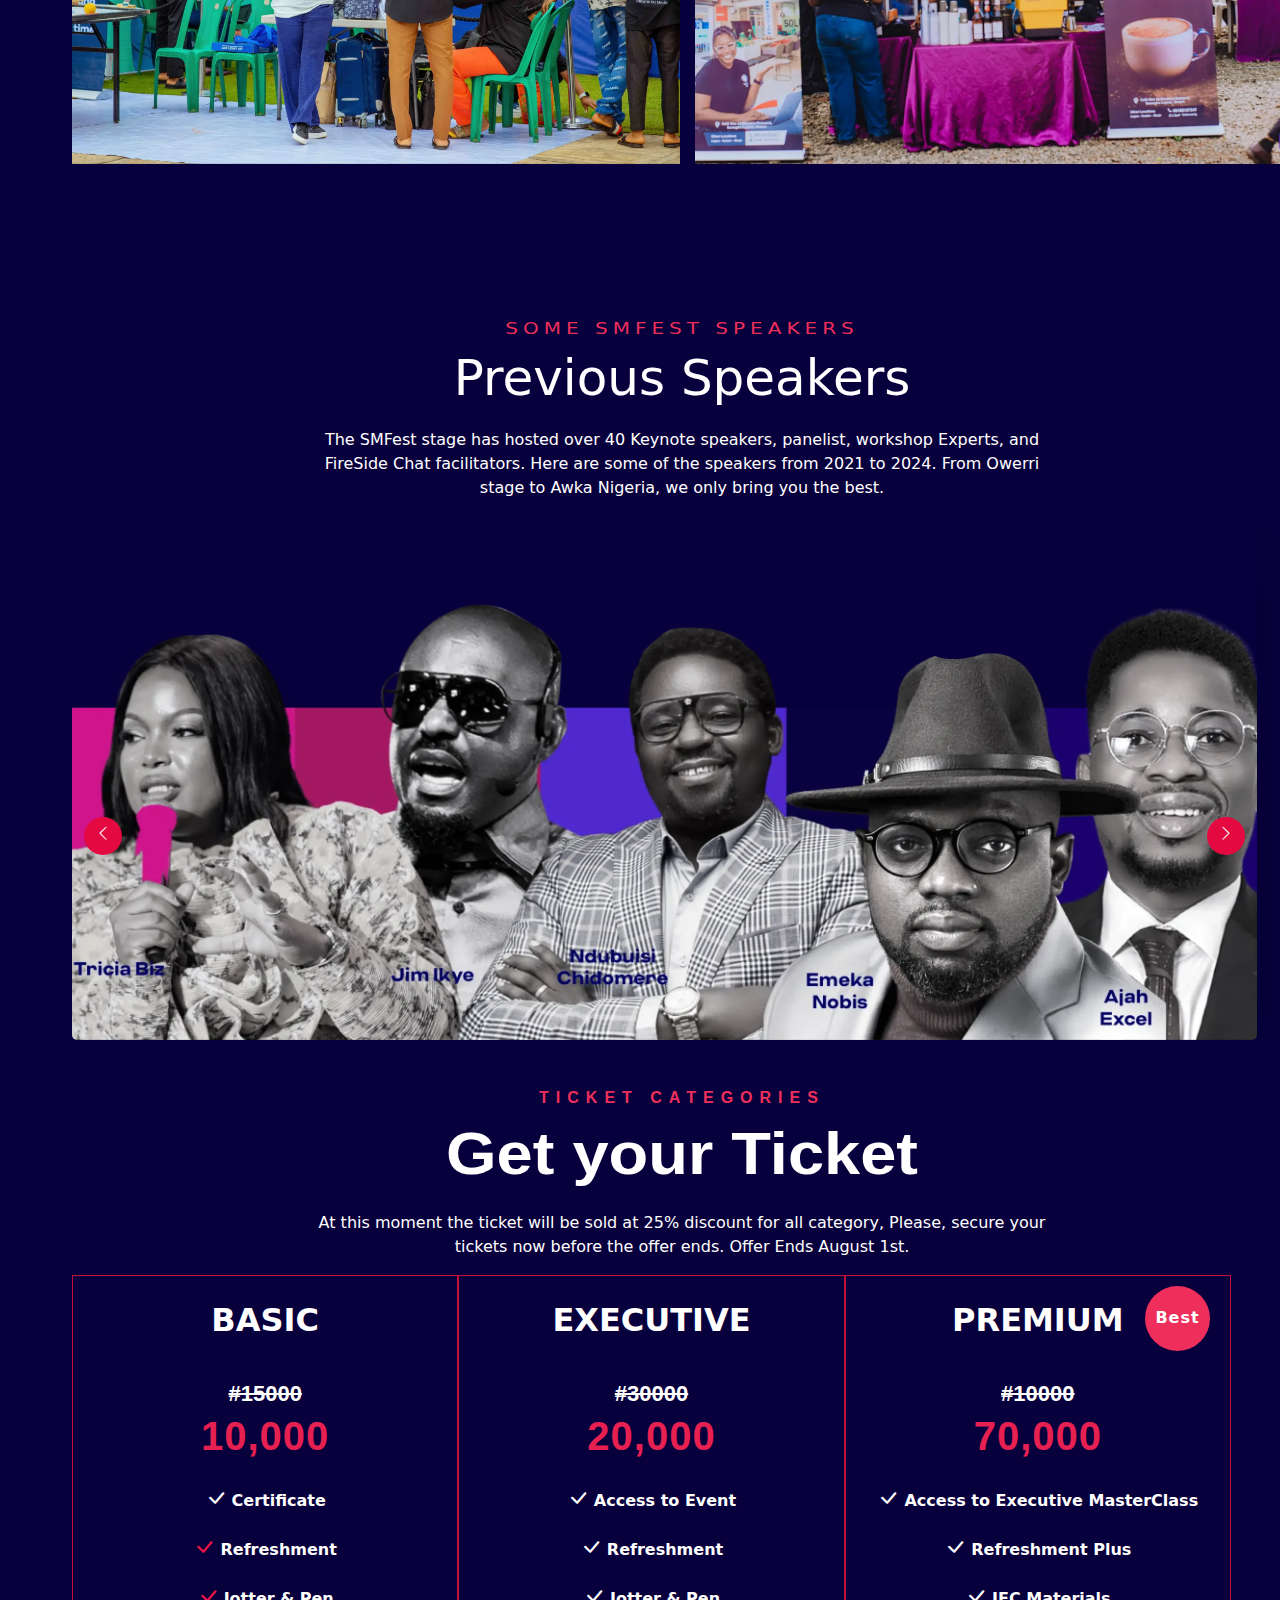
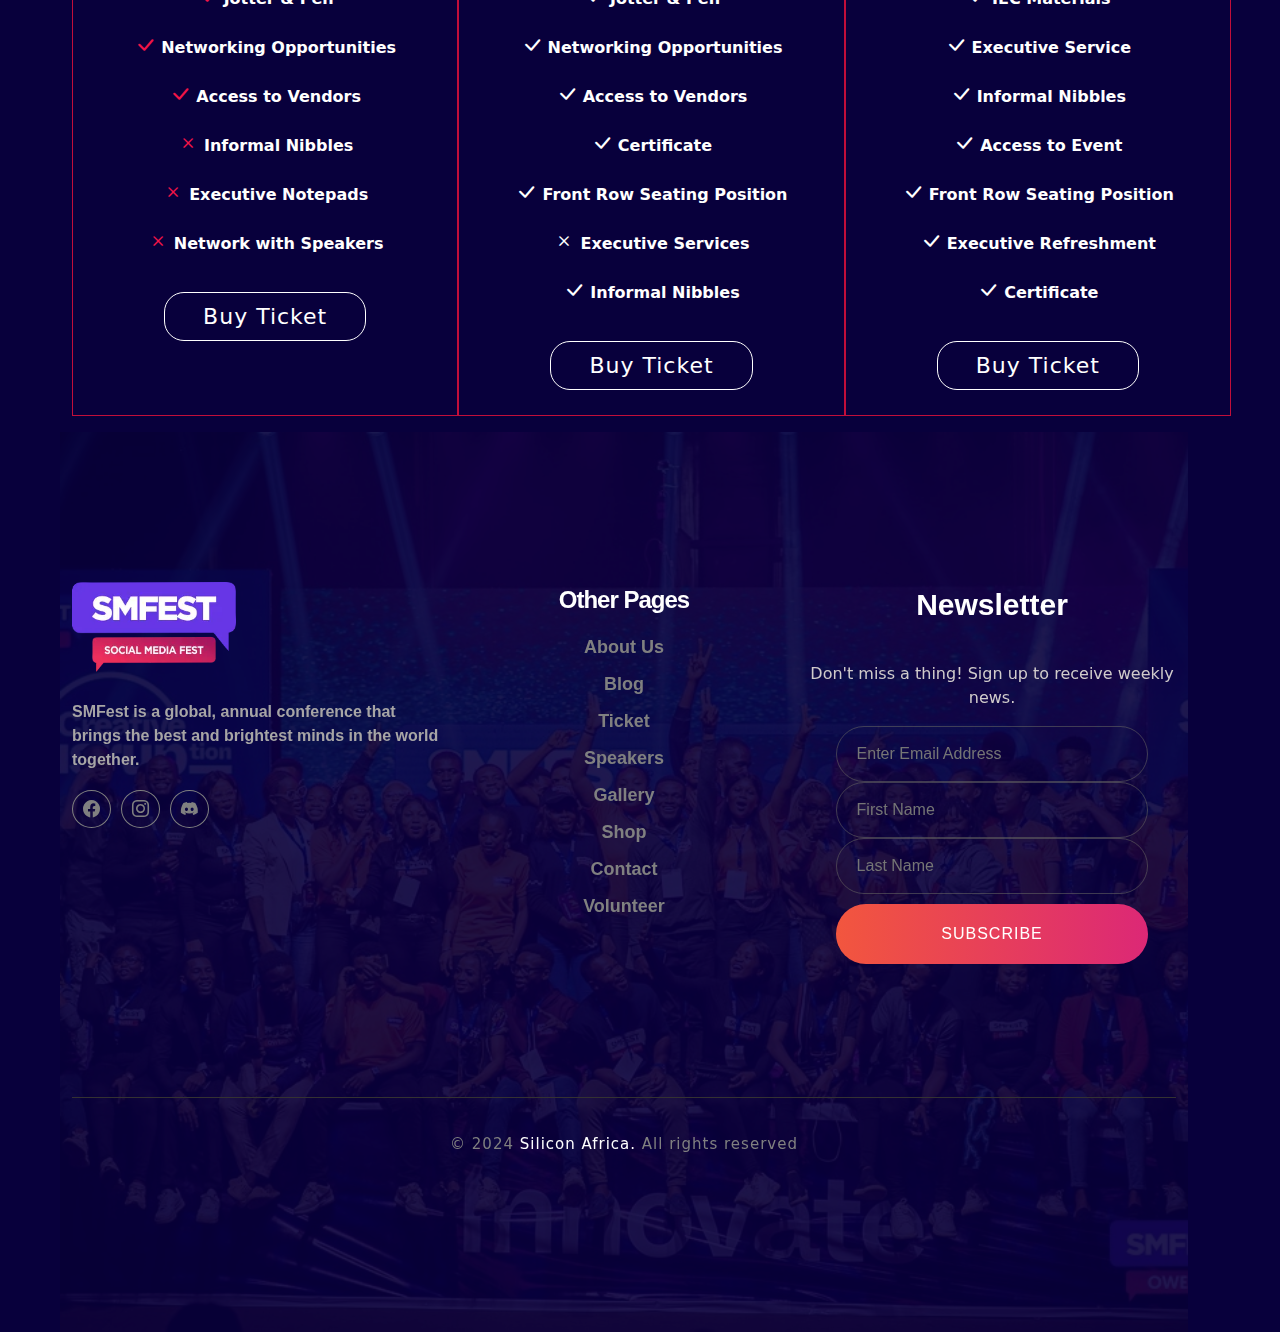
==== commit f4b86e22: "hsgxvtg" ====
--- a/index.html
+++ b/index.html
@@ -269,7 +269,7 @@
                 <div class="row ms-2 ms-lg-0" style="max-width: 95%;">
                     <div class="col-12 col-md-4 text-center border basic">
                         <h2 class="text-white text-center">BASIC</h2>
-                        <p class="text-white line-through" style="text-decoration: line-through;">#15000 <sup class="hash">#</sup></p>
+                        <p class="text-white line-through" style="text-decoration: line-through;">#15000</p>
                         <div class="text-white text-center">
                             <p class="price">10,000</p>
                             <p class="txt"><i class="bi bi-check-lg"></i>Certificate</p>
@@ -285,7 +285,7 @@
                     </div>
                     <div class="col-12 col-md-4 border ticket-section executive">
                         <h2 class="text-white text-center">EXECUTIVE</h2>
-                        <p class="text-white text-center line-through" style="text-decoration: line-through;">#30000 <sup class="hash" >#</sup></p>
+                        <p class="text-white text-center line-through" style="text-decoration: line-through;">#30000</p>
                         <div class="text-white text-center">
                             <p class="price">20,000</p>
                             <p class="txt"><i class="bi bi-check-lg"></i>Access to Event</p>
@@ -302,7 +302,7 @@
                     </div>
                     <div class="col-12 col-md-4 border premium">
                         <H2 class="text-white text-center">PREMIUM</H2>
-                        <p class="text-white text-center line-through" style="text-decoration: line-through;">#10000 <sup class="hash">#</sup></p>
+                        <p class="text-white text-center line-through" style="text-decoration: line-through;">#10000</p>
                         <div class="text-white text-center">
                             <p class="price">70,000</p>
                             <p class="txt"><i class="bi bi-check-lg"></i>Access to Executive MasterClass</p>
--- a/css/smfest.css
+++ b/css/smfest.css
@@ -271,7 +271,6 @@
         max-width: 88rem;
         padding-right: 0px !important; 
     }
-
 }
 .first-sec{
     border: 4px solid #EE2F5B;
@@ -887,14 +886,6 @@
     font-family: 'ClashDisplay-Bold', Arial, sans-serif;
     font-weight: 700 !important;
     margin-top: 38px !important;
-}
-.hash {
-    position: absolute;
-    top: 110px;
-    font-weight: 900 !important;
-    left: 275px;
-    font-size: 12px;
-    font-weight: 100;
 }
 .buy-ticket {
     border: 1px solid white !important;
